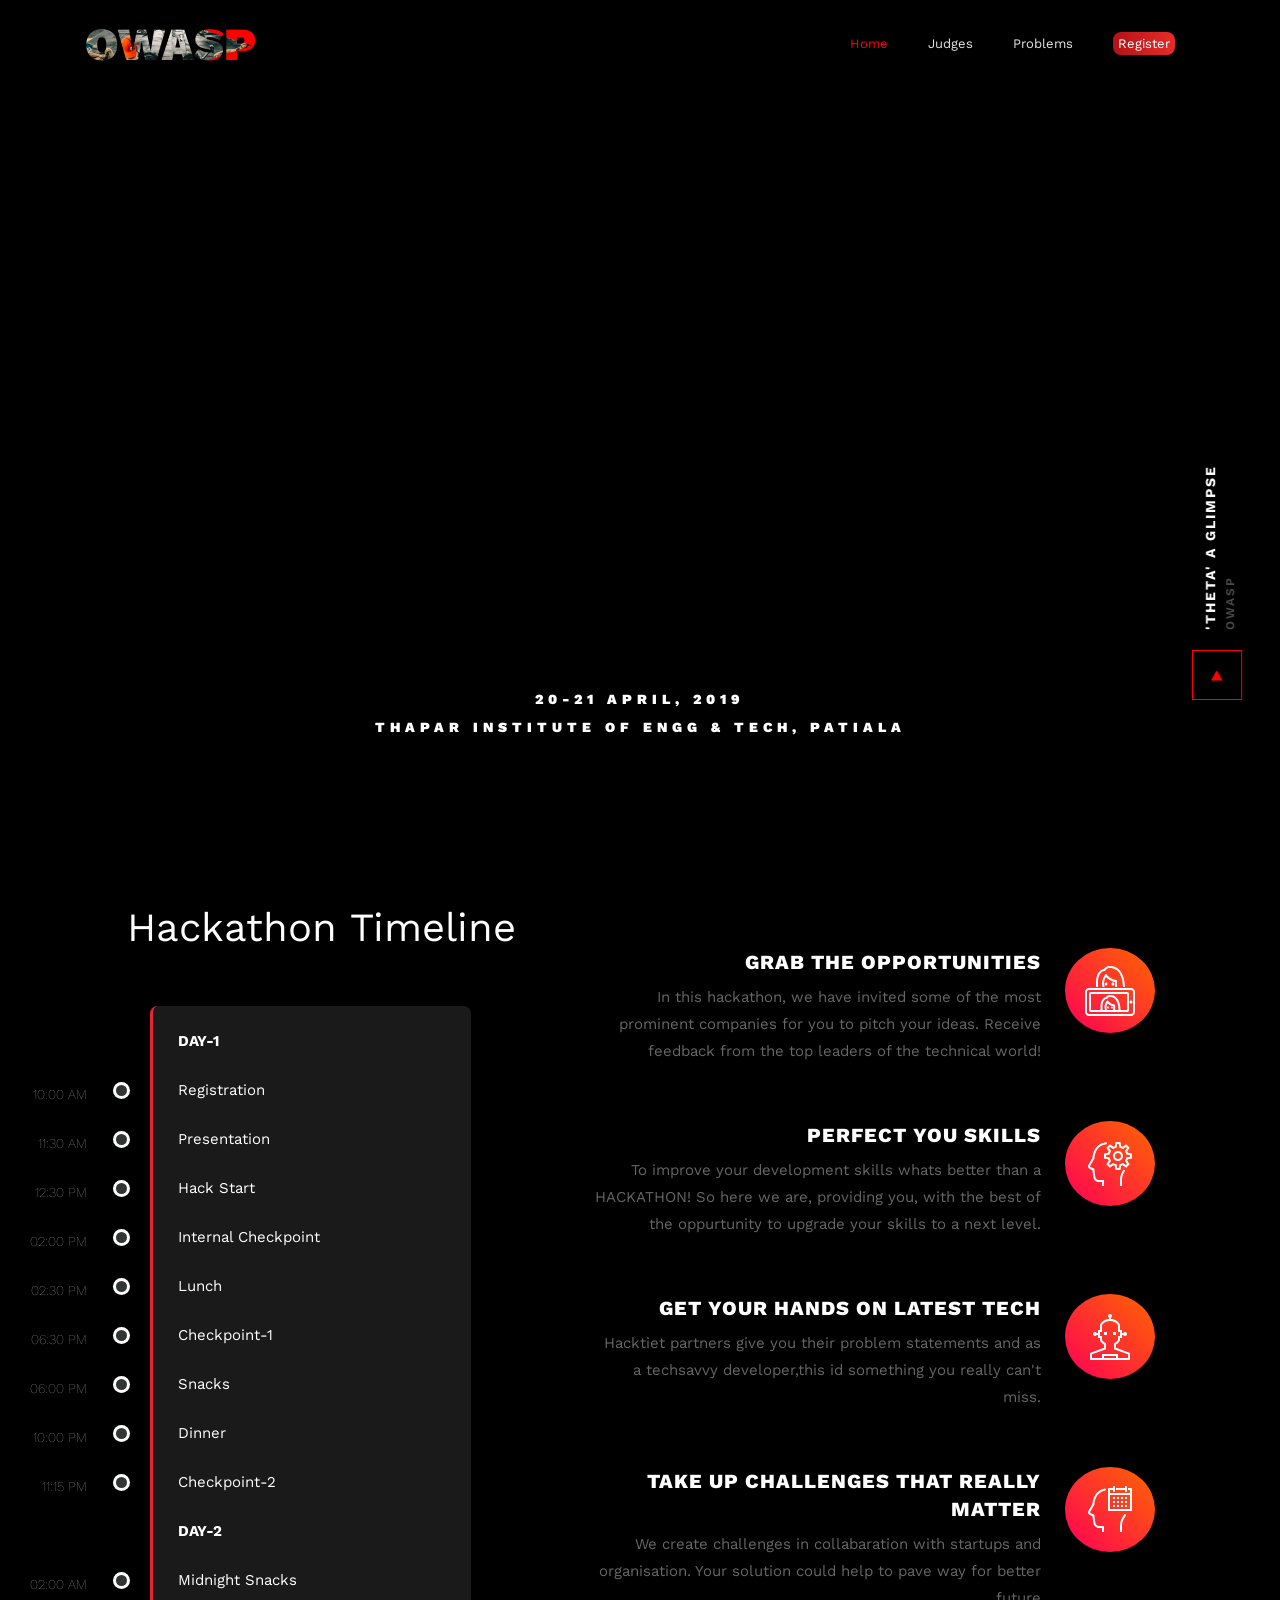
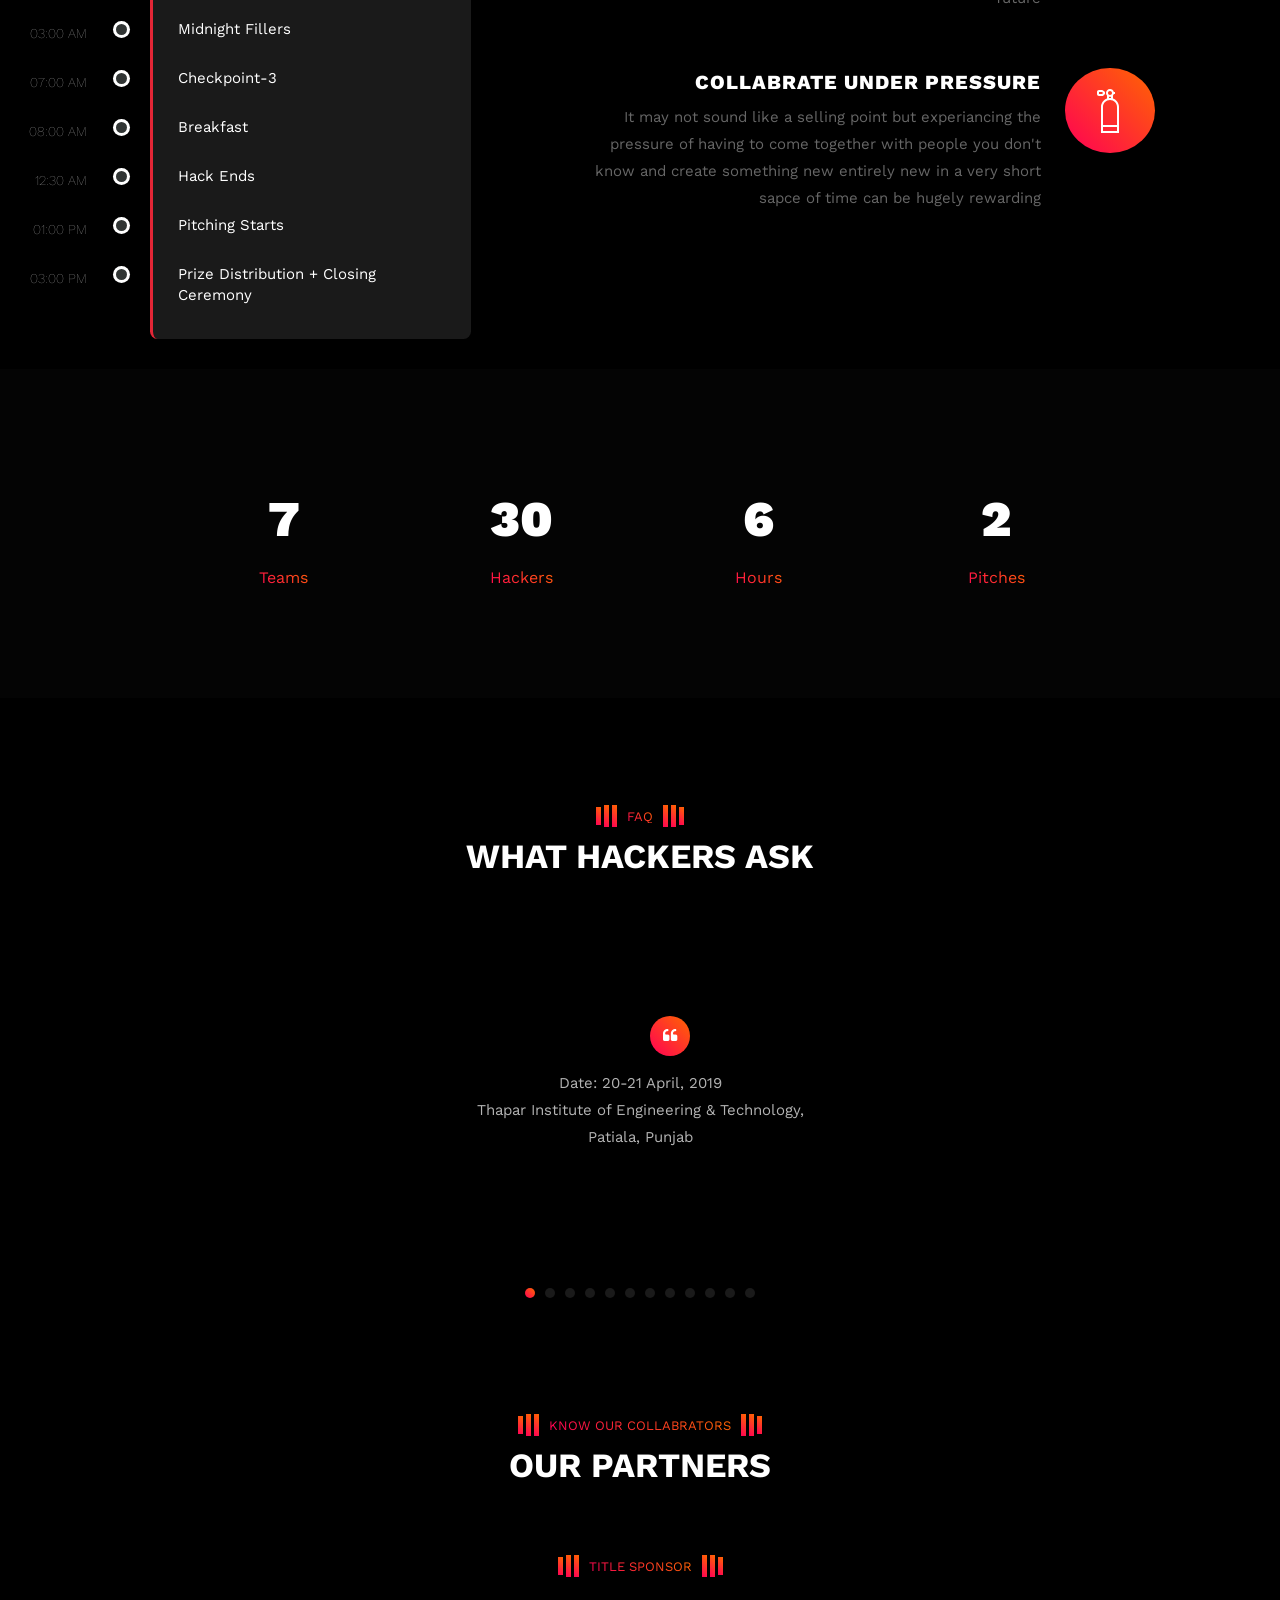
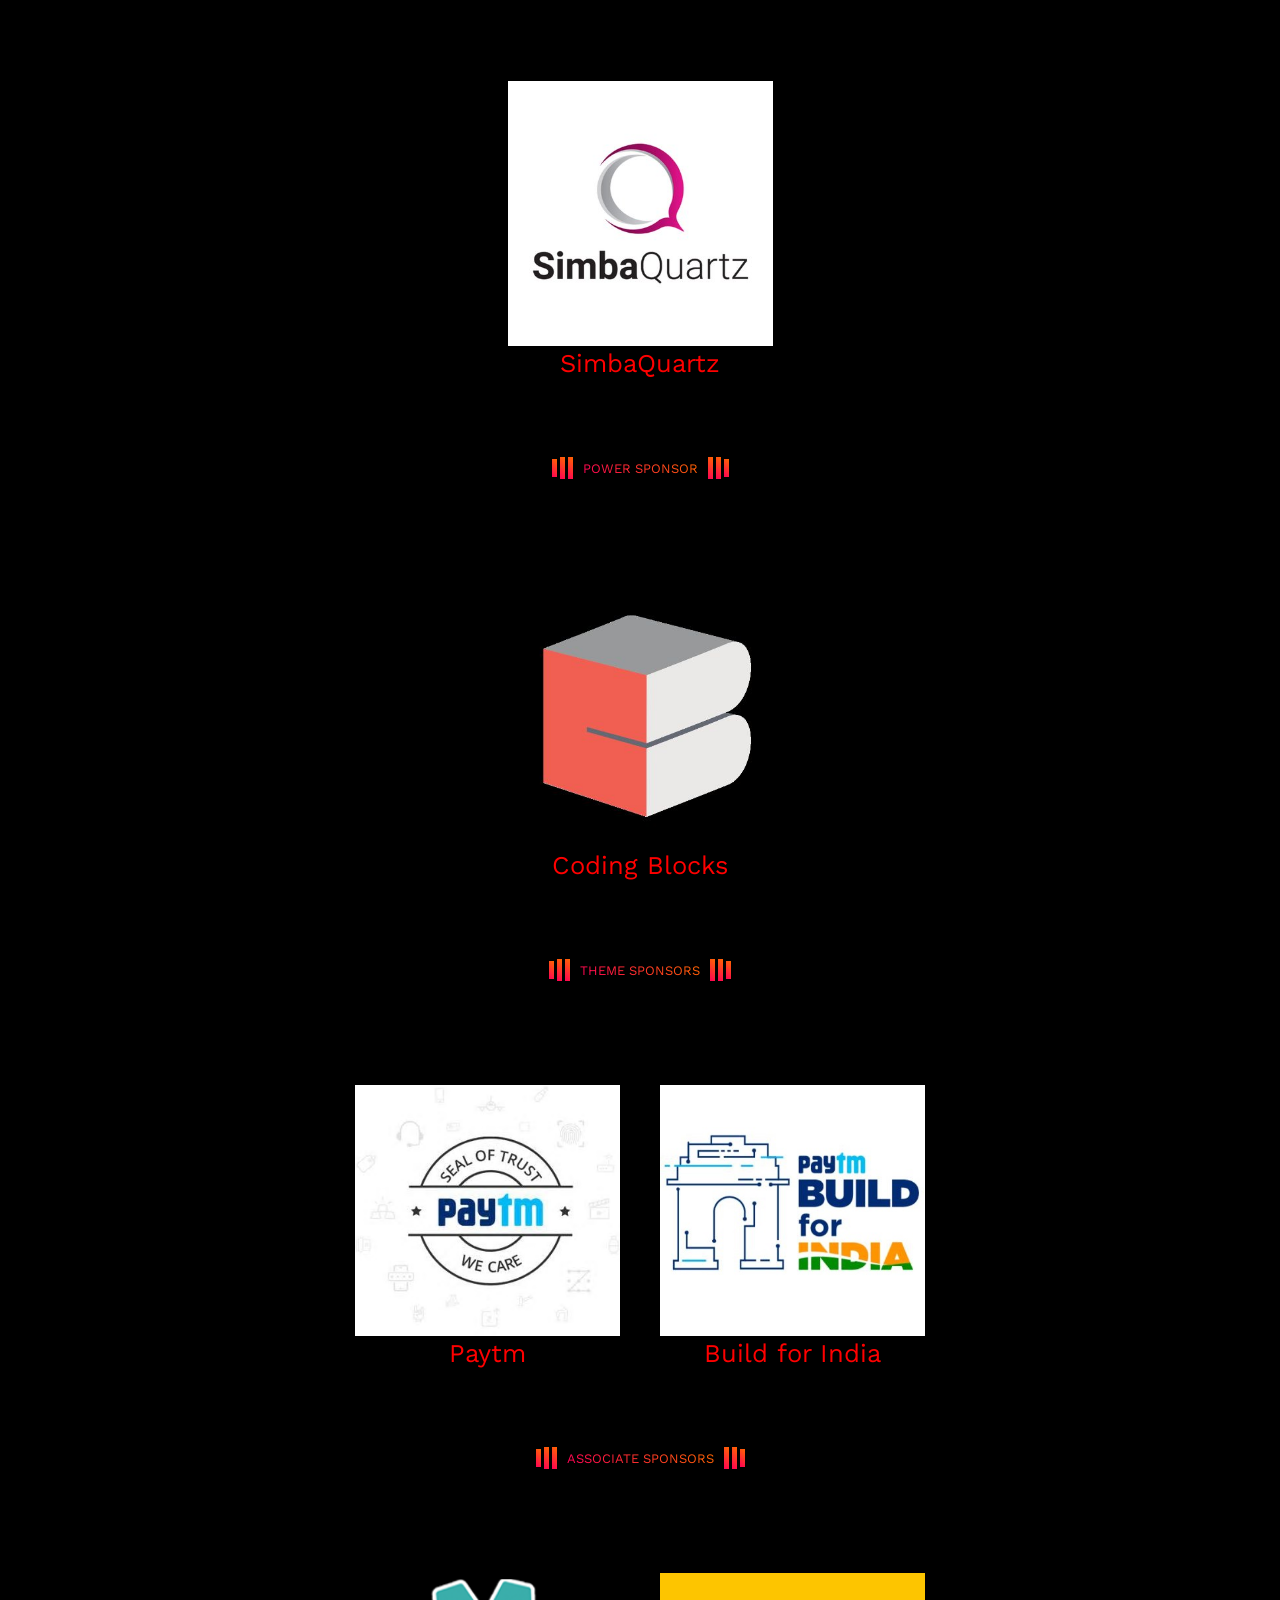
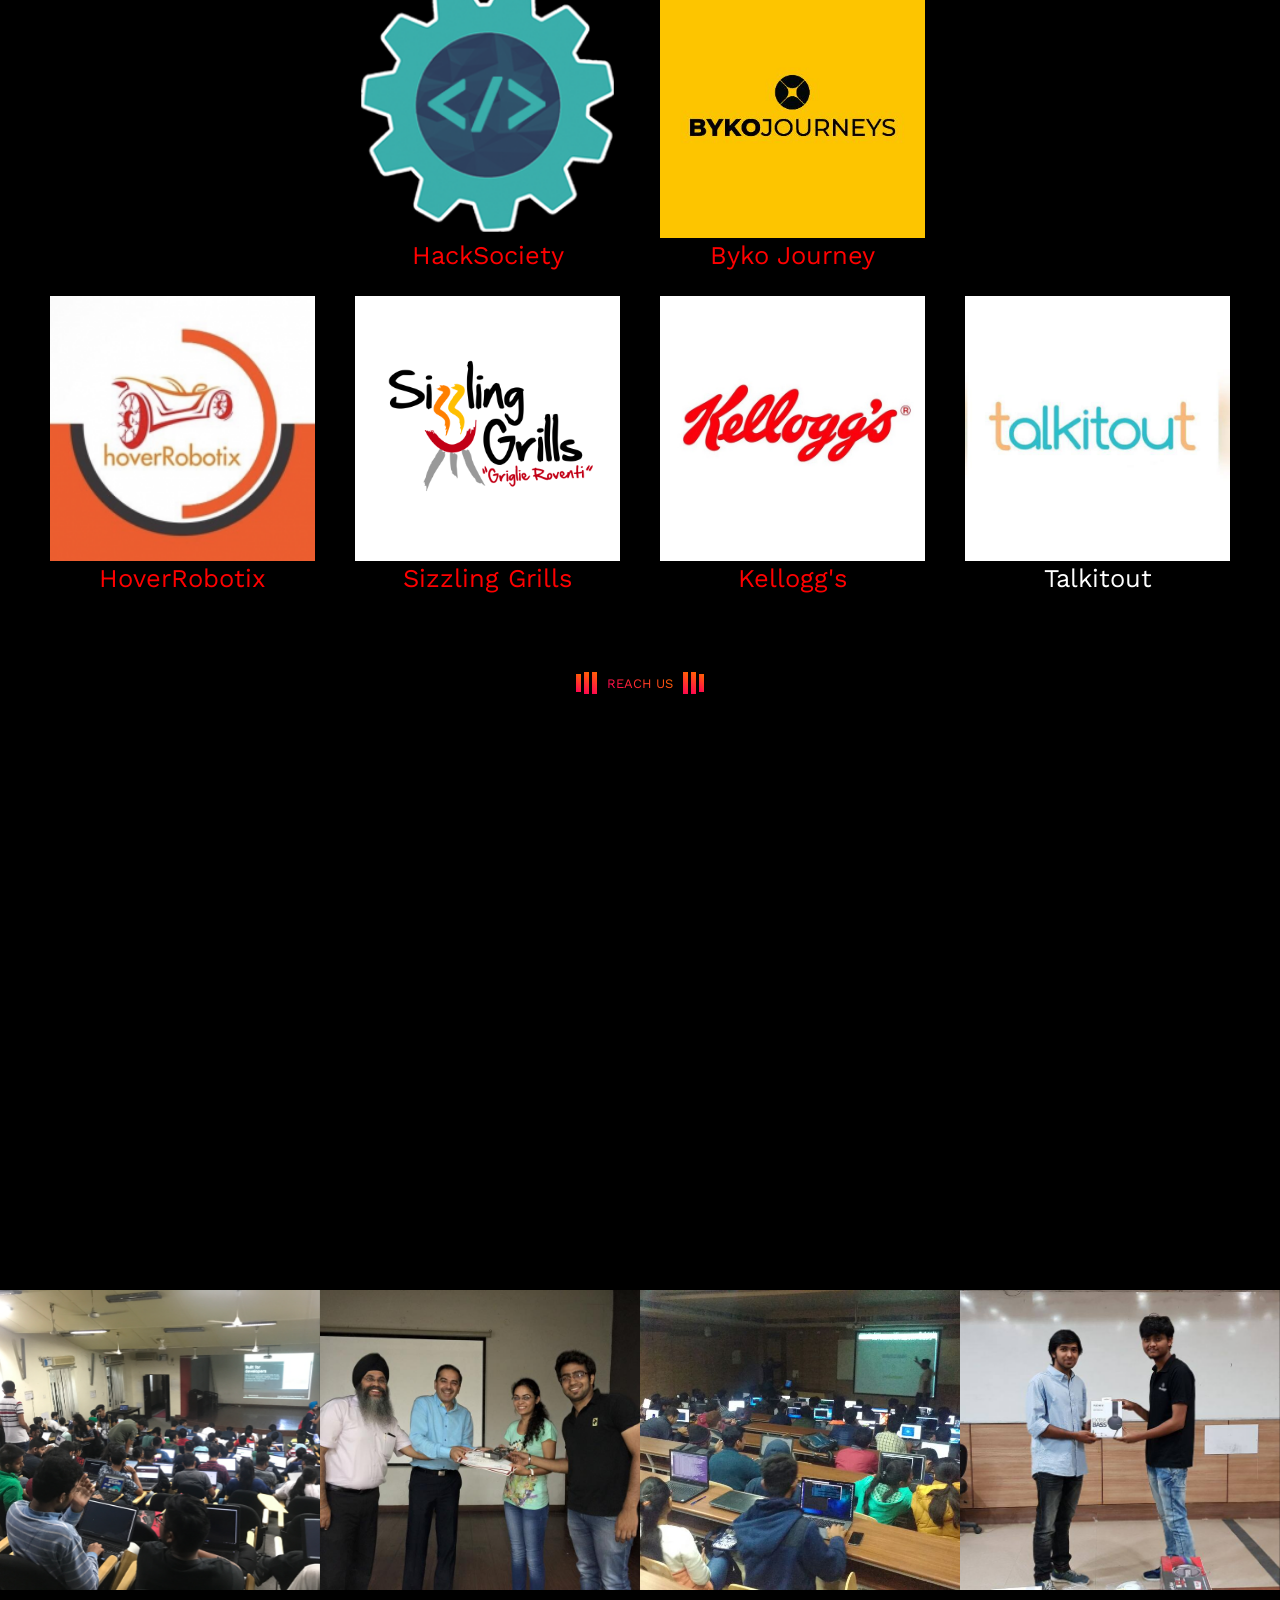
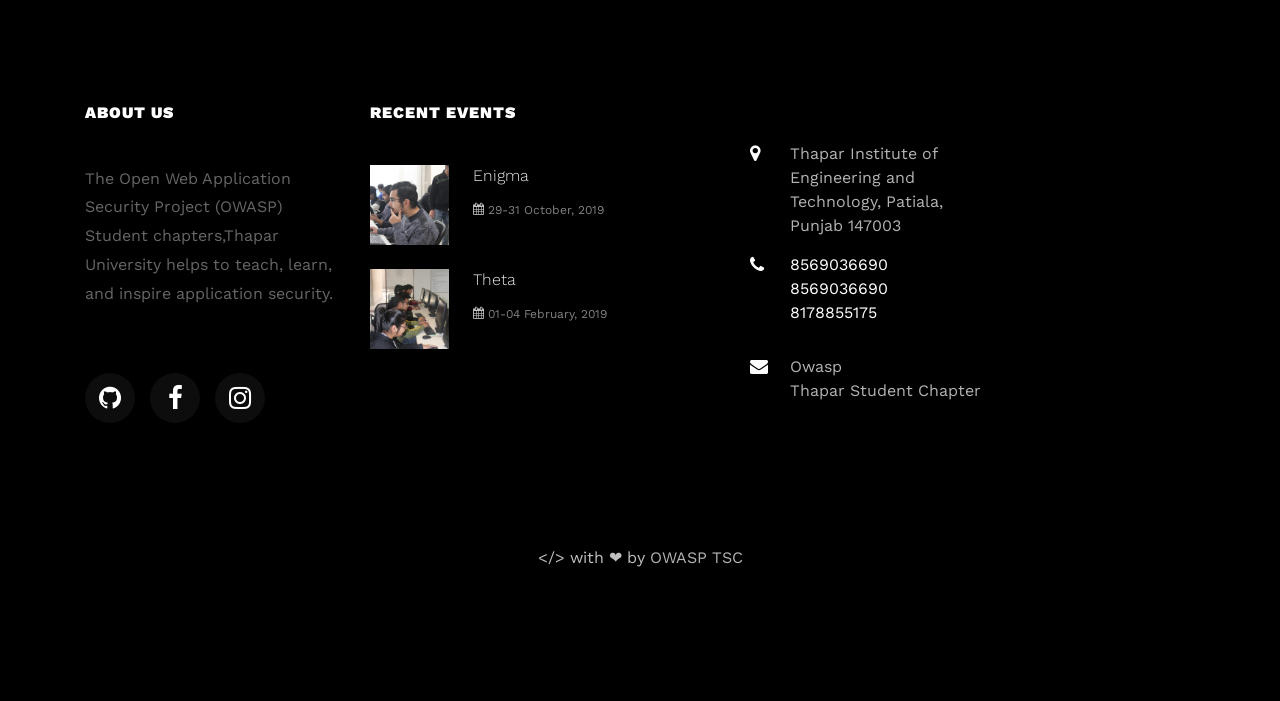
==== index.html @ 08fc6b6f "problems shifted" ====
<!DOCTYPE html>
<html lang="en">
<head>
	<title>HACK-O-WASP</title>
	<meta charset="utf-8">
	<meta name="viewport" content="width=device-width, initial-scale=1, shrink-to-fit=yes">
	<link href="https://fonts.googleapis.com/css?family=Work+Sans:100,200,300,400,500,600,700,800,900" rel="stylesheet">
	<!-- team-new -->
<link href="https://fonts.googleapis.com/css?family=Karla|Yeseva+One" rel="stylesheet">
<link rel="stylesheet" href="https://cdnjs.cloudflare.com/ajax/libs/meyer-reset/2.0/reset.min.css">
<link rel='stylesheet' href='https://cdnjs.cloudflare.com/ajax/libs/ionicons/2.0.1/css/ionicons.min.css'>
  <link rel="stylesheet" href="team_css/team-style.css">
<!--team-new -->
	<link rel="stylesheet" href="css/open-iconic-bootstrap.min.css">
	<link rel="stylesheet" href="css/animate.css">
	<link rel="stylesheet" href="css/pop.css">
	<link rel="stylesheet" href="css/vtimeline.css">
	<link rel="stylesheet" href="css/owl.carousel.min.css">
	<link rel="stylesheet" href="css/owl.theme.default.min.css">
	<link rel="stylesheet" href="css/magnific-popup.css">
	<link rel="stylesheet" href="css/aos.css">
	<link rel="stylesheet" href="css/ionicons.min.css">
	<link rel="stylesheet" href="css/bootstrap-datepicker.css">
	<link rel="stylesheet" href="css/jquery.timepicker.css">
	<link rel="stylesheet" href="css/flaticon.css">
	<link rel="stylesheet" href="css/icomoon.css">
	<link rel="stylesheet" href="css/style.css">
</head>
<body style="overflow-x: hidden;">
	<nav class="navbar navbar-expand-lg navbar-dark ftco_navbar bg-dark ftco-navbar-light" id="ftco-navbar">
		<div class="container">
			<a class="navbar-brand" href="index.html">OWASP</a>
			<button class="navbar-toggler" type="button" data-toggle="collapse" data-target="#ftco-nav"
				aria-controls="ftco-nav" aria-expanded="false" aria-label="Toggle navigation">
				<span class="oi oi-menu"></span> Menu</button>
			<div class="collapse navbar-collapse" id="ftco-nav">
				<ul class="navbar-nav ml-auto">
					<li class="nav-item active"><a href="index.html" class="nav-link">Home</a></li>
					<li class="nav-item"><a href="judge.html" class="nav-link">Judges</a></li>
					<li class="nav-item"><a href="problem.html" class="nav-link">Problems</a></li>
					<li class="nav-item"><a href="https://hacksociety.tech/attend/hackathon/84" class="nav-link">
							<div class="buttonregister"
								style="background: #e52d27;  /* fallback for old browsers */
						background: -webkit-linear-gradient(to right, #b31217, #e52d27);  /* Chrome 10-25, Safari 5.1-6 */
						background: linear-gradient(to right, #b31217, #e52d27); padding-left:5px;padding-right:5px;border-radius:8px; color:white;		font-size: 13px;">
								Register</div></a></li>
				</ul></div></div></nav>
	<!-- END nav -->
	<section class="hero-wrap js-fullheight">
		<div class="overlay" style="background-image: url();" data-stellar-background-ratio="0.5"></div>
		<div class="container">
			<div class="row no-gutters slider-text js-fullheight align-items-center justify-content-end">
				<h3 class="v">
					<a href="videos/aftermovie.mp4" class="popup-vimeo">
						<div class="icon d-flex justify-content-center align-items-center">
							<span class="icon-play"></span>
						</div>
						<span>OWASP</span> <br>'THETA' A GLIMPSE
					</a></h3>
				<div class="col-md-12 text-center ftco-animate">
					<h1 class="mt-5"
						style="background-image: url(https://cdn-images-1.medium.com/max/1600/1*TEPYwDGrMLyanxvlDbQQkw.png)"
						data-stellar-background-ratio="0.5">Hack<br>OWASp</h1>
					<h2>20-21 APRIL, 2019</h2>
					<h2>Thapar Institute of Engg & tech, Patiala</h2>
				</div></div></div>
	</section>
	<section class="ftco-section ftco-no-pb ftco-no-pt">
		<div class="container-wrap">
			<div class="row">
				<div class="alignt col-lg-5 align-self-stretch">
					<h1>Hackathon Timeline</h1>
					<div id="content">
						<ul class="timeline">
							<li class="" data-date="">
								<div class="member-infos">
									<h1><b>DAY-1</b></h1>
								</div>
							</li>
							<li class="event" data-date="10:00 AM">
								<div class="member-infos">
									<h1 class='member-title'>Registration</h1>
								</div>
							</li>
							<li id='fader' class="event" data-date="11:30 AM">
								<div class="member-infos">
									<h1 class='member-title'>Presentation</h1>
								</div>
							</li>
							<li class="event" data-date="12:30 PM">
								<div class="member-infos">
									<h1 class='member-title'>Hack Start</h1>
								</div>
							</li>
							<li class="event" data-date="02:00 PM">
								<div class="member-infos">
									<h1 class='member-title'>Internal Checkpoint</h1>
								</div>
							</li>
							<li class="event" data-date="02:30 PM">
								<div class="member-infos">
									<h1 class='member-title'>Lunch</h1>
								</div>
							</li>
							</li>
							<li class="event" data-date="06:30 PM">
								<div class="member-infos">
									<h1 class='member-title'>Checkpoint-1</h1>
								</div>
							</li>
							<li class="event" data-date="06:00 PM">
								<div class="member-infos">
									<h1 class='member-title'>Snacks</h1>
								</div>
							</li>
							
							<li class="event" data-date="10:00 PM">
								<div class="member-infos">
									<h1 class='member-title'>Dinner</h1>
								</div>
							</li>
							<li class="event" data-date="11:15 PM">
								<div class="member-infos">
									<h1 class='member-title'>Checkpoint-2</h1>
								</div>
							</li>

							<li class="" data-date="">
								<div class="member-infos">
									<h1><b>DAY-2</b></h1>
								</div>
							</li>

							<li class="event" data-date="02:00 AM">
								<div class="member-infos">
									<h1 class='member-title'>Midnight Snacks</h1>
								</div>
							</li>
							<li class="event" data-date="03:00 AM">
								<div class="member-infos">
									<h1 class='member-title'>Midnight Fillers</h1>
								</div>
							</li>
							<li class="event" data-date="07:00 AM">
								<div class="member-infos">
									<h1 class='member-title'>Checkpoint-3</h1>
								</div>
							</li>
							<li class="event" data-date="08:00 AM">
								<div class="member-infos">
									<h1 class='member-title'>Breakfast</h1>
								</div>
							</li>
							<li class="event" data-date="12:30 AM">
								<div class="member-infos">
									<h1 class='member-title'>Hack Ends</h1>
								</div>
							</li>
							<li class="event" data-date="01:00 PM">
								<div class="member-infos">
									<h1 class='member-title'>Pitching Starts</h1>
								</div>
							</li>
							<li class="event" data-date="03:00 PM">
								<div class="member-infos">
									<h1 class='member-title'>Prize Distribution + Closing Ceremony</h1>
								</div>
							</li>
						</ul>
					</div>
				</div>
				<!-- timeline end -->
				<div class="col-md-6 py-5">
					<div class="program d-flex ftco-animate">
						<div class="icon d-flex mr-lg-3 justify-content-center align-items-center order-lg-last">
							<svg xmlns="http://www.w3.org/2000/svg" x="0px" y="0px" width="50" height="50"
								viewBox="0 0 224 224" style=" fill:#000000;">
								<g fill="none" fill-rule="nonzero" stroke="none" stroke-width="1" stroke-linecap="butt"
									stroke-linejoin="miter" stroke-miterlimit="10" stroke-dasharray=""
									stroke-dashoffset="0" font-family="none" font-weight="none" font-size="none"
									text-anchor="none" style="mix-blend-mode: normal">
									<path d="M0,224v-224h224v224z" fill="none"></path>
									<g fill="#ffffff">
										<g id="surface1">
											<path
												d="M110.18,0c-14.7875,0 -22.785,8.96 -25.48,13.44c-20.615,2.24 -35.42,26.8275 -35.42,59.08c0,9.415 -0.035,16.1875 0.42,21.56h8.96c0,-4.935 -0.42,-12.145 -0.42,-21.56c0,-28.2275 12.5475,-50.12 29.12,-50.12c1.785,0 3.1675,-0.875 4.06,-2.66c0,0 4.865,-10.78 18.76,-10.78c46.1475,0 58.275,44.345 60.06,85.12h8.96c-2.24,-60.935 -26.46,-94.08 -69.02,-94.08zM94.5,35.84c-1.785,0 -3.1675,0.4725 -4.06,1.82c-13.44,19.2675 -17.4125,36.715 -12.04,56.42h9.38c-4.935,-15.68 -3.115,-29.995 6.3,-45.22c8.96,10.745 27.335,20.615 40.32,22.4c0,9.415 -0.035,16.9925 0.42,22.82h8.96c0,-6.265 -0.42,-15.68 -0.42,-26.88c0,-2.695 -1.785,-4.48 -4.48,-4.48c-13.44,0 -36.715,-13.9125 -40.74,-24.22c-0.455,-1.3475 -1.855,-2.66 -3.64,-2.66zM94.08,73.92c-3.71,0 -6.72,3.01 -6.72,6.72c0,3.71 3.01,6.72 6.72,6.72c3.71,0 6.72,-3.01 6.72,-6.72c0,-3.71 -3.01,-6.72 -6.72,-6.72zM125.44,73.92c-3.71,0 -6.72,3.01 -6.72,6.72c0,3.71 3.01,6.72 6.72,6.72c3.71,0 6.72,-3.01 6.72,-6.72c0,-3.71 -3.01,-6.72 -6.72,-6.72zM17.92,98.56c-9.905,0 -17.92,8.015 -17.92,17.92v89.6c0,9.905 8.015,17.92 17.92,17.92h188.16c9.905,0 17.92,-8.015 17.92,-17.92v-89.6c0,-9.905 -8.015,-17.92 -17.92,-17.92zM17.92,107.52h188.16c5.3375,0 8.96,3.6225 8.96,8.96v89.6c0,5.3375 -3.6225,8.96 -8.96,8.96h-188.16c-5.3375,0 -8.96,-3.6225 -8.96,-8.96v-89.6c0,-5.3375 3.6225,-8.96 8.96,-8.96zM26.88,116.48c-2.345,0 -4.7425,0.8225 -6.44,2.52c-1.6975,1.6975 -2.52,4.095 -2.52,6.44v71.68c0,2.345 0.8225,4.7425 2.52,6.44c1.6975,1.6975 4.095,2.52 6.44,2.52h161.28c2.345,0 4.7425,-0.8225 6.44,-2.52c1.6975,-1.6975 2.52,-4.095 2.52,-6.44v-71.68c0,-2.345 -0.8225,-4.7425 -2.52,-6.44c-1.6975,-1.6975 -4.095,-2.52 -6.44,-2.52zM26.88,125.44h161.28v71.68h-29.12c-0.2975,-16.975 -3.045,-32.865 -9.94,-45.22c-7.315,-13.1075 -19.985,-21.98 -37.52,-21.98c-11.48,0 -16.38,7.2275 -17.92,9.8c-6.9125,1.05 -13.0375,5.1975 -17.08,11.76c-4.585,7.455 -7.14,17.325 -7.14,28.56c0,8.96 0.1575,13.965 0.28,17.08h-42.84zM111.58,138.88c14.7175,0 23.555,6.3875 29.68,17.36c5.7575,10.3075 8.5225,24.85 8.82,40.88h-14.42c-0.1575,-3.15 -0.42,-9.87 -0.42,-20.58c0,-2.4675 -2.0125,-4.48 -4.48,-4.48c-3.5,0 -9.8875,-2.065 -15.26,-5.18c-5.3725,-3.115 -9.66,-7.5075 -10.5,-9.8c-0.7175,-2.0825 -2.87,-3.3425 -5.04,-2.94c-1.1375,0.2275 -2.135,0.875 -2.8,1.82c-10.535,14.7525 -11.445,28.5425 -7.56,41.16h-10.92c-0.1225,-2.6775 -0.28,-7.56 -0.28,-17.08c0,-9.835 2.3975,-18.1475 5.88,-23.8c3.4825,-5.6525 7.63,-8.4 12.04,-8.4c1.75,-0.0175 3.3425,-1.05 4.06,-2.66c0,0 2.3975,-6.3 11.2,-6.3zM206.08,154.56c-3.71,0 -6.72,3.01 -6.72,6.72c0,3.71 3.01,6.72 6.72,6.72c3.71,0 6.72,-3.01 6.72,-6.72c0,-3.71 -3.01,-6.72 -6.72,-6.72zM101.22,166.74c2.765,2.975 5.985,5.635 9.8,7.84c4.97,2.8875 10.2725,4.7425 15.4,5.6c0.0875,8.925 0.35,14.49 0.42,16.94h-27.86c-3.7975,-9.905 -4.0425,-19.0925 2.24,-30.38zM103.04,181.44c-2.4675,0 -4.48,2.0125 -4.48,4.48c0,2.4675 2.0125,4.48 4.48,4.48c2.4675,0 4.48,-2.0125 4.48,-4.48c0,-2.4675 -2.0125,-4.48 -4.48,-4.48zM120.96,181.44c-2.4675,0 -4.48,2.0125 -4.48,4.48c0,2.4675 2.0125,4.48 4.48,4.48c2.4675,0 4.48,-2.0125 4.48,-4.48c0,-2.4675 -2.0125,-4.48 -4.48,-4.48z">
											</path>
										</g>
									</g>
								</g>
							</svg>
						</div>
						<div class="text ml-5 mr-lg-4 text-lg-right">
							<h3>Grab the Opportunities</h3>
							<p>In this hackathon, we have invited some of the most prominent companies for you to pitch
								your ideas.
								Receive feedback from the top leaders of the technical world!</p>
						</div>
					</div>
					<div class="program d-flex ftco-animate">
						<div class="icon d-flex mr-lg-3 justify-content-center align-items-center order-lg-last">
							<svg xmlns="http://www.w3.org/2000/svg" x="0px" y="0px" width="50" height="50"
								viewBox="0 0 224 224" style=" fill:#000000;">
								<g fill="none" fill-rule="nonzero" stroke="none" stroke-width="1" stroke-linecap="butt"
									stroke-linejoin="miter" stroke-miterlimit="10" stroke-dasharray=""
									stroke-dashoffset="0" font-family="none" font-weight="none" font-size="none"
									text-anchor="none" style="mix-blend-mode: normal">
									<path d="M0,224v-224h224v224z" fill="none"></path>
									<g fill="#ffffff">
										<path
											d="M136.63125,13.4225l-3.01875,18.54125c-2.4041,0.76886 -4.71102,1.71181 -6.93,2.84375l-15.295,-10.92875l-15.63625,15.63625l10.75375,15.365c-1.15788,2.24375 -2.1327,4.57852 -2.9225,7.0175l-18.4625,3.07125v22.11125l18.43625,3.26375c0.78517,2.43366 1.75688,4.76619 2.91375,7.00875l-10.89375,15.2425l15.6275,15.645l15.4,-10.78c2.22876,1.14271 4.54948,2.10136 6.965,2.87875l3.08,18.54125h22.11125l3.29875,-18.59375c2.40685,-0.78733 4.71948,-1.75498 6.93875,-2.905l15.47,10.85875l15.65375,-15.65375l-11.06,-15.365c1.12242,-2.19573 2.06805,-4.48177 2.835,-6.86l18.66375,-3.2725v-3.7625v-18.36625l-18.68125,-3.05375c-0.77272,-2.38112 -1.7165,-4.67007 -2.84375,-6.86875l10.87625,-15.505l-15.645,-15.645l-15.32125,11.0075c-2.21332,-1.14049 -4.51822,-2.09964 -6.92125,-2.87875l-3.255,-18.59375zM94.15,14.7c-0.25503,-0.00129 -0.50971,0.0192 -0.76125,0.06125c-21.39913,3.3214 -36.05005,12.97197 -45.35125,26.04875c-9.07785,12.76277 -13.06967,28.49594 -14.91875,44.66l-18.1475,31.2725l-0.0175,0.035c-3.08814,5.55725 -1.118,12.80935 4.48875,15.925l0.0875,0.04375l13.69375,6.85125l4.41,32.29625l0.00875,0.0525c1.92145,12.01045 12.45065,21.16551 24.64875,20.67625l13.86875,0.0175v8.96v4.48v4.48h3.7275c0.4838,0.07996 0.97745,0.07996 1.46125,0h3.77125v-4.48v-4.48v-17.92l-23.09125,-0.0175h-0.09625c-7.46014,0.29922 -14.22025,-5.48596 -15.44375,-13.13375l0.00875,0.105l-5.03125,-36.93375l-17.66625,-8.82875c-1.47165,-0.81779 -1.8603,-2.2151 -1.015,-3.73625l18.90875,-32.59375l0.105,-0.945c1.69312,-15.74425 5.56572,-30.37049 13.545,-41.58875c7.97928,-11.21826 19.95559,-19.36897 39.4275,-22.39125c2.32651,-0.33088 4.00209,-2.403 3.83875,-4.74724c-0.16334,-2.34424 -2.11008,-4.16397 -4.46,-4.16901zM144.2525,22.3825h6.99125l2.87,16.40625l2.82625,0.70875c3.69051,0.92063 7.15948,2.37933 10.325,4.29625l2.52875,1.53125l13.51875,-9.72125l4.94375,4.94375l-9.6075,13.7025l1.49625,2.49375c1.89827,3.15977 3.34306,6.59976 4.26125,10.2725l0.7175,2.86125l16.47625,2.695v6.9825l-16.49375,2.905l-0.7,2.82625c-0.90879,3.66721 -2.35509,7.11416 -4.2525,10.2725l-1.51375,2.52875l9.75625,13.55375l-4.94375,4.94375l-13.685,-9.6075l-2.5025,1.5225c-3.14185,1.91225 -6.62648,3.37946 -10.3075,4.31375l-2.8,0.70875l-2.905,16.3975h-7.00875l-2.72125,-16.35375l-2.86125,-0.70875c-3.69658,-0.91313 -7.17699,-2.36494 -10.36,-4.27875l-2.49375,-1.505l-13.58,9.51125l-4.9525,-4.9525l9.61625,-13.44875l-1.53125,-2.52c-1.93608,-3.19874 -3.39308,-6.67557 -4.31375,-10.38625l-0.7,-2.82625l-16.26625,-2.87875v-7.0175l16.26625,-2.7125l0.7175,-2.84375c0.93049,-3.72597 2.38676,-7.2148 4.31375,-10.40375l1.51375,-2.49375l-9.485,-13.5625l4.9525,-4.9525l13.475,9.625l2.52,-1.51375c3.16707,-1.90104 6.65353,-3.3471 10.35125,-4.2525l2.87875,-0.7zM147.84,53.75125c-12.31811,0 -22.4,10.08189 -22.4,22.4c0,12.31811 10.08189,22.4 22.4,22.4c12.31811,0 22.4,-10.08189 22.4,-22.4c0,-12.31811 -10.08189,-22.4 -22.4,-22.4zM147.84,62.71125c7.47577,0 13.44,5.96423 13.44,13.44c0,7.47577 -5.96423,13.44 -13.44,13.44c-7.47577,0 -13.44,-5.96423 -13.44,-13.44c0,-7.47577 5.96423,-13.44 13.44,-13.44zM174.7375,137.22625c-1.47741,0.00875 -2.85554,0.74528 -3.68375,1.96875c-8.69696,12.4249 -14.18375,27.06892 -14.18375,42.665v19.74h-0.07v8.96h3.7975c0.4838,0.07996 0.97745,0.07996 1.46125,0h3.70125v-3.64c0.04968,-0.27718 0.07312,-0.55842 0.07,-0.84v-24.22c0,-13.49704 4.73993,-26.36197 12.55625,-37.52875c0.98763,-1.36643 1.12456,-3.17161 0.35436,-4.67138c-0.7702,-1.49977 -2.31714,-2.44021 -4.00311,-2.43362z">
										</path>
									</g>
								</g>
							</svg>
						</div>
						<div class="text ml-5 mr-lg-4 text-lg-right">
							<h3>Perfect you Skills</h3>
							<p>To improve your development skills whats better than a HACKATHON!
								So here we are, providing you, with the best of the oppurtunity to upgrade your skills
								to a next level.
							</p>
						</div>
					</div>
					<div class="program d-flex ftco-animate">
						<div class="icon d-flex mr-lg-3 justify-content-center align-items-center order-lg-last">
							<svg xmlns="http://www.w3.org/2000/svg" x="0px" y="0px" width="50" height="50"
								viewBox="0 0 224 224" style=" fill:#000000;">
								<g fill="none" fill-rule="nonzero" stroke="none" stroke-width="1" stroke-linecap="butt"
									stroke-linejoin="miter" stroke-miterlimit="10" stroke-dasharray=""
									stroke-dashoffset="0" font-family="none" font-weight="none" font-size="none"
									text-anchor="none" style="mix-blend-mode: normal">
									<path d="M0,224v-224h224v224z" fill="none"></path>
									<g fill="#ffffff">
										<g id="surface1">
											<path
												d="M112,8.96c-4.9525,0 -8.96,4.0075 -8.96,8.96c0,3.2025 1.715,6.1425 4.48,7.735v5.915c-14.28,0.98 -24.22,6.4925 -30.45,12.145c-6.86,6.2475 -9.5375,12.8625 -9.5375,12.8625l-0.3325,0.805v23.2575h-8.96v13.44h-5.6875c-1.61,-2.765 -4.55,-4.48 -7.7525,-4.48c-4.9525,0 -8.96,4.0075 -8.96,8.96c0,4.9525 4.0075,8.96 8.96,8.96c3.2025,0 6.16,-1.715 7.7525,-4.48h5.6875v13.44h8.96v9.835l0.3325,0.805c0,0 4.865,10.9025 17.5875,18.2875v14.98l-62.72,22.89v31.7625h179.2v-31.7625l-62.72,-22.89v-14.98c12.7225,-7.385 17.5875,-18.2875 17.5875,-18.2875l0.3325,-0.805v-9.835h8.96v-13.44h5.6875c1.61,2.765 4.55,4.48 7.7525,4.48c4.9525,0 8.96,-4.0075 8.96,-8.96c0,-4.9525 -4.0075,-8.96 -8.96,-8.96c-3.2025,0 -6.16,1.715 -7.7525,4.48h-5.6875v-13.44h-8.96v-23.2575l-0.3325,-0.805c0,0 -2.6775,-6.615 -9.5375,-12.8625c-6.23,-5.6525 -16.17,-11.165 -30.45,-12.145v-5.8975c2.765,-1.5925 4.48,-4.55 4.48,-7.7525c0,-4.9525 -4.0075,-8.96 -8.96,-8.96zM111.4575,40.355c0.3675,0.035 0.735,0.035 1.1025,0c14.2625,0.1225 22.96,5.11 28.35,9.9925c5.215,4.7425 6.7725,8.75 6.93,9.135v30.1175h8.96v8.2075c-0.0875,0.49 -0.0875,0.98 0,1.4525v8.26h-8.96v16.765c-0.35,0.84 -3.9375,9.1175 -15.4,14.735l-2.52,1.2075v26.425l2.94,1.0675l59.78,21.8225v16.5375h-44.8v-17.92h-71.68v17.92h-44.8v-16.5375l62.72,-22.89v-26.425l-2.52,-1.2075c-11.4625,-5.6175 -15.05,-13.895 -15.4,-14.735v-16.765h-8.96v-8.2075c0.0875,-0.49 0.0875,-0.98 0,-1.4525v-8.26h8.96v-30.1175c0.1575,-0.385 1.715,-4.3925 6.93,-9.135c5.39,-4.8825 14.0875,-9.87 28.3675,-9.9925zM85.12,89.6v13.44h13.44v-13.44zM125.44,89.6v13.44h13.44v-13.44zM85.12,197.12h53.76v8.96h-53.76z">
											</path>
										</g>
									</g>
								</g>
							</svg>
						</div>
						<div class="text ml-5 mr-lg-4 text-lg-right">
							<h3>Get your hands on latest tech</h3>
							<p>Hacktiet partners give you their problem statements and as a techsavvy developer,this id
								something you
								really can't miss.</p>
						</div>
					</div>
					<div class="program d-flex ftco-animate">
						<div class="icon d-flex mr-lg-3 justify-content-center align-items-center order-lg-last">
							<svg xmlns="http://www.w3.org/2000/svg" x="0px" y="0px" width="50" height="50"
								viewBox="0 0 224 224" style=" fill:#000000;">
								<g fill="none" fill-rule="nonzero" stroke="none" stroke-width="1" stroke-linecap="butt"
									stroke-linejoin="miter" stroke-miterlimit="10" stroke-dasharray=""
									stroke-dashoffset="0" font-family="none" font-weight="none" font-size="none"
									text-anchor="none" style="mix-blend-mode: normal">
									<path d="M0,224v-224h224v224z" fill="none"></path>
									<g fill="#ffffff">
										<path
											d="M129.85,4.41875c-2.47079,0.03862 -4.44384,2.07039 -4.41,4.54125v4.48h-17.92c-2.47413,0.00025 -4.47975,2.00587 -4.48,4.48v94.08c0.00025,2.47413 2.00587,4.47975 4.48,4.48h98.56c2.47413,-0.00025 4.47975,-2.00587 4.48,-4.48v-94.08c-0.00025,-2.47413 -2.00587,-4.47975 -4.48,-4.48h-13.44v8.96h8.96v13.44h-89.6v-13.44h13.44v4.48c-0.02285,1.61565 0.826,3.11844 2.22151,3.93294c1.39551,0.81449 3.12147,0.81449 4.51698,0c1.39551,-0.81449 2.24436,-2.31729 2.22151,-3.93294v-17.92c0.01658,-1.21095 -0.45775,-2.37703 -1.31492,-3.23255c-0.85717,-0.85552 -2.02417,-1.32761 -3.23508,-1.3087zM183.61,4.41875c-2.47079,0.03862 -4.44384,2.07039 -4.41,4.54125v4.48h-40.32v8.96h40.32v4.48c-0.02285,1.61565 0.826,3.11844 2.22151,3.93294c1.39551,0.81449 3.12147,0.81449 4.51698,0c1.39551,-0.81449 2.24436,-2.31729 2.22151,-3.93294v-17.92c0.01658,-1.21095 -0.45775,-2.37703 -1.31492,-3.23255c-0.85717,-0.85552 -2.02417,-1.32761 -3.23508,-1.3087zM89.43375,15.645c-0.2531,0.01075 -0.50484,0.04295 -0.7525,0.09625c-19.57056,4.08614 -33.03097,13.85567 -41.62375,26.635c-8.37983,12.46262 -12.16105,27.57073 -13.93875,43.1025l-18.13,31.22875c-0.0148,0.0232 -0.02938,0.04653 -0.04375,0.07c-3.08954,5.55977 -1.11241,12.80851 4.48875,15.925c0.05769,0.03044 0.11604,0.05961 0.175,0.0875l13.6325,6.81625l4.38375,30.31875c0.00278,0.02044 0.00569,0.04085 0.00875,0.06125c0.9636,6.02321 4.0913,11.60177 8.47875,15.8025c4.38744,4.20073 10.21509,7.108 16.61625,6.85125h13.43125v8.96v4.48v4.48h3.7275c0.4838,0.07996 0.97745,0.07996 1.46125,0h3.77125v-4.48v-4.48v-13.44c-0.00025,-2.47413 -2.00587,-4.47975 -4.48,-4.48h-18.08625c-0.06124,-0.00126 -0.12251,-0.00126 -0.18375,0c-3.42794,0.13749 -7.05458,-1.47759 -10.0625,-4.3575c-3.00791,-2.87991 -5.21862,-6.93909 -5.8275,-10.745l-4.7075,-32.5675c-0.20964,-1.45375 -1.11851,-2.71243 -2.4325,-3.36875l-15.54875,-7.77c-1.46828,-0.81695 -1.85015,-2.21762 -1.00625,-3.73625l18.43625,-31.77125c0.31398,-0.5423 0.51072,-1.14443 0.5775,-1.7675c1.62695,-15.12892 5.29879,-29.21337 12.69625,-40.215c7.39747,-11.00163 18.38791,-19.18156 36.02375,-22.86375c2.30857,-0.44937 3.87673,-2.60725 3.59125,-4.94176c-0.28548,-2.3345 -2.32742,-4.05091 -4.67625,-3.93074zM112,44.8h89.6v62.72h-89.6zM125.44,53.76v8.96h8.96v-8.96zM143.36,53.76v8.96h8.96v-8.96zM161.28,53.76v8.96h8.96v-8.96zM179.2,53.76v8.96h8.96v-8.96zM125.44,71.68v8.96h8.96v-8.96zM143.36,71.68v8.96h8.96v-8.96zM161.28,71.68v8.96h8.96v-8.96zM179.2,71.68v8.96h8.96v-8.96zM125.44,89.6v8.96h8.96v-8.96zM143.36,89.6v8.96h8.96v-8.96zM161.28,89.6v8.96h8.96v-8.96zM179.2,89.6v8.96h8.96v-8.96zM178.77125,129.8675c-1.63556,0.08393 -3.09501,1.05355 -3.80625,2.52875c-1.25138,2.49847 -2.55558,4.79957 -3.955,6.74625c-0.01179,0.01742 -0.02346,0.03492 -0.035,0.0525c-8.69701,12.4249 -14.175,27.06892 -14.175,42.665v19.74v4.48v4.48h3.7275c0.4838,0.07996 0.97745,0.07996 1.46125,0h3.77125v-4.48v-4.48v-19.74c0,-13.47997 4.73134,-26.32805 12.53,-37.485l0.02625,-0.04375c1.79501,-2.50366 3.29742,-5.1995 4.66375,-7.9275c0.73885,-1.42552 0.65842,-3.13743 -0.21083,-4.48739c-0.86926,-1.34997 -2.39443,-2.13159 -3.99792,-2.04886z">
										</path>
									</g>
								</g>
							</svg>
						</div>
						<div class="text ml-5 mr-lg-4 text-lg-right">
							<h3>Take up challenges that really matter</h3>
							<p>We create challenges in collabaration with startups and organisation. Your solution could
								help to pave
								way for better future</p>
						</div>
					</div>
					<div class="program d-flex ftco-animate">
						<div class="icon d-flex mr-lg-3 justify-content-center align-items-center order-lg-last">
							<svg xmlns="http://www.w3.org/2000/svg" x="0px" y="0px" width="50" height="50"
								viewBox="0 0 224 224" style=" fill:#000000;">
								<g fill="none" fill-rule="nonzero" stroke="none" stroke-width="1" stroke-linecap="butt"
									stroke-linejoin="miter" stroke-miterlimit="10" stroke-dasharray=""
									stroke-dashoffset="0" font-family="none" font-weight="none" font-size="none"
									text-anchor="none" style="mix-blend-mode: normal">
									<path d="M0,224v-224h224v224z" fill="none"></path>
									<g fill="#ffffff">
										<g id="surface1">
											<path
												d="M112,13.44c-9.8525,0 -17.92,8.0675 -17.92,17.92c0,4.4625 1.75,8.47 4.48,11.62v13.16c-15.61,5.565 -26.88,20.4575 -26.88,37.94v116.48h80.64v-116.48c0,-17.4825 -11.27,-32.375 -26.88,-37.94v-13.16c1.785,-2.065 3.08,-4.4275 3.78,-7.14h5.18v-8.96h-5.18c-1.995,-7.7 -8.925,-13.44 -17.22,-13.44zM62.72,17.92c-4.9,0 -8.96,4.06 -8.96,8.96v8.96c0,4.9 4.06,8.96 8.96,8.96h12.04c3.57,0 6.86,-1.4 9.38,-3.92l4.2,-4.06l1.26,-1.4v-8.12l-1.26,-1.4l-4.2,-4.06c-2.52,-2.52 -5.81,-3.92 -9.38,-3.92zM112,22.4c5.005,0 8.96,3.955 8.96,8.96c0,5.005 -3.955,8.96 -8.96,8.96c-5.005,0 -8.96,-3.955 -8.96,-8.96c0,-5.005 3.955,-8.96 8.96,-8.96zM62.72,26.88h12.04c1.19,0 2.24,0.42 3.08,1.26l2.8,2.94v0.56l-2.8,2.94l-0.14,0.14c-0.8225,0.7525 -1.82,1.12 -2.94,1.12h-12.04zM107.52,48.58c1.435,0.3675 2.94,0.7 4.48,0.7c1.54,0 3.045,-0.3325 4.48,-0.7v5.46c-1.4875,-0.175 -2.94,-0.28 -4.48,-0.28c-1.54,0 -2.9925,0.105 -4.48,0.28zM112,62.72c17.3775,0 31.36,13.9825 31.36,31.36v80.64h-62.72v-80.64c0,-17.3775 13.9825,-31.36 31.36,-31.36zM80.64,183.68h62.72v17.92h-62.72z">
											</path>
										</g>
									</g>
								</g>
							</svg>
						</div>
						<div class="text ml-5 mr-lg-4 text-lg-right">
							<h3>Collabrate under pressure</h3>
							<p>It may not sound like a selling point but experiancing the pressure of having to come
								together with
								people you don't know and create something new entirely new in a very short sapce of
								time can be hugely
								rewarding </p>
						</div>
					</div>
				</div>
			</div>
		</div>
	</section>
	<section class="ftco-counter ftco-bg-dark img" id="section-counter"
		style="background-image: url(https://www.safewhere.com/wp-content/uploads/2017/10/ex-employee.jpg);"
		data-stellar-background-ratio="0.5">
		<div class="overlay"></div>
		<div class="container">
			<div class="row justify-content-center">
				<div class="col-md-10">
					<div class="row">
						<div class="col-md-6 col-lg-3 d-flex justify-content-center counter-wrap ftco-animate">
							<div class="block-18 text-center">
								<div class="text">
									<strong class="number" data-number="30">0</strong>
									<span>Teams</span>
								</div>
							</div>
						</div>
						<div class="col-md-6 col-lg-3 d-flex justify-content-center counter-wrap ftco-animate">
							<div class="block-18 text-center">
								<div class="text">
									<strong class="number" data-number="120">0</strong>
									<span>Hackers</span>
								</div>
							</div>
						</div>
						<div class="col-md-6 col-lg-3 d-flex justify-content-center counter-wrap ftco-animate">
							<div class="block-18 text-center">
								<div class="text">
									<strong class="number" data-number="24">0</strong>
									<span>Hours</span>
								</div>
							</div>
						</div>
						<div class="col-md-6 col-lg-3 d-flex justify-content-center counter-wrap ftco-animate">
							<div class="block-18 text-center">
								<div class="text">
									<strong class="number" data-number="10">0</strong>
									<span>Pitches</span>
								</div></div></div></div></div></div></div>
	</section>
	<section class="ftco-section testimony-section"
		style="background-image: url(https://media.istockphoto.com/photos/hacker-standing-alone-in-dark-room-picture-id639282412?k=6&m=639282412&s=612x612&w=0&h=CR1srHcR6N4hJwTLN9Qz1a63NOPS5cAMHT4hvGxkcyY=);"
		data-stellar-background-ratio="0.5">
		<div class="overlay"></div>
		<div class="container">
			<div class="row justify-content-center mb-5">
				<div class="col-md-7 heading-section text-center ftco-animate">
					<span class="subheading">
						<i class="db-left"></i>
						FAQ
						<i class="db-right"></i>
					</span>
					<h2 class="mb-3">What Hackers Ask</h2>
					<p></p>
				</div>
			</div>
			<div class="row justify-content-center">
				<div class="col-md-8 ftco-animate">
					<div class="row ftco-animate">
						<div class="col-md-12">
							<div class="carousel-testimony owl-carousel ftco-owl">
								<div class="item">
									<div class="testimony-wrap py-4 pb-5">
										<div class="user-img mb-4"
											style="background-image: url(https://media-cdn.tripadvisor.com/media/photo-s/09/5b/9d/fd/thapar-university.jpg)">
											<span class="quote d-flex align-items-center justify-content-center">
												<i class="icon-quote-left"></i>
											</span>
										</div>
										<div class="text text-center">
											<p class="mb-4">Date: 20-21 April, 2019
												<br>Thapar Institute of Engineering & Technology,<br>
												Patiala, Punjab
											</p>
										</div>
									</div>
								</div>
								<div class="item">
									<div class="testimony-wrap py-4 pb-5">
										<div class="user-img mb-4" style="background-image: url(images/faq/faq4.jpg)">
											<span class="quote d-flex align-items-center justify-content-center">
												<i class="icon-quote-left"></i>
											</span>
										</div>
										<div class="text text-center">
											<p class="mb-4">Venue: LT Labs (New CS Building)<br>
												Register at: Jaggis Cafeteria
											</p>
										</div>
									</div>
								</div>
								<div class="item">
									<div class="testimony-wrap py-4 pb-5">
										<div class="user-img mb-4" style="background-image: url(images/faq/faq9.jpg)">
											<span class="quote d-flex align-items-center justify-content-center">
												<i class="icon-quote-left"></i>
											</span>
										</div>
										<div class="text text-center">
											<p class="mb-4">
												Registration fee:<br> 200/- per participant <br>
												Register at <a href="https://hacksociety.tech/attend/hackathon/84">HACKSOCIETY</a> 
										</div>
									</div>
								</div>
								<div class="item">
									<div class="testimony-wrap py-4 pb-5">
										<div class="user-img mb-4" style="background-image: url(images/faq/faq5.jpg)">
											<span class="quote d-flex align-items-center justify-content-center"><i
													class="icon-quote-left"></i></span>
										</div>
										<div class="text text-center">
											<p class="mb-4">
												<b>What if I've never been to a hackathon before?</b>
												<br>
												Then we're so glad <b>HACK-O-WASP</b> will be your first ever!<br> We
												expect you to have some programming or technical experience, but it’s
												not a requirement. <br>We’ll have talks, mentors and workshops to help
												you with your project.
											</p>
										</div></div></div>
								<div class="item">
									<div class="testimony-wrap py-4 pb-5">
										<div class="user-img mb-4" style="background-image: url(images/faq/faq7.jpg)">
											<span class="quote d-flex align-items-center justify-content-center">
												<i class="icon-quote-left"></i>
											</span>
										</div>
										<div class="text text-center">
											<p class="mb-4">
												 <b>What     accommodation     facility     is     provided?</b>
												 <br>
												  we’ll be providing both AC and Non-Ac rooms for 2 days that is for 19th april and 20th april whose prices will be updated soon on the website.  </p>
										</div>
									</div>
								</div>
								<div class="item">
									<div class="testimony-wrap py-4 pb-5">
										<div class="user-img mb-4" style="background-image: url(images/faq/faq10.jpg)">
											<span class="quote d-flex align-items-center justify-content-center">
												<i class="icon-quote-left"></i>
											</span>
										</div>
										<div class="text text-center">
											<p class="mb-4">
												What about the meals? How any meals will be provided? <br>
												Five meals will be provided by us , which will be including a lunch , a dinner and a breakfast on the next day with two time snacks.  </p>
										</div>
									</div>
								</div>

								<div class="item">
									<div class="testimony-wrap py-4 pb-5">
										<div class="user-img mb-4" style="background-image: url(images/faq/faq8.jpg)">
											<span class="quote d-flex align-items-center justify-content-center">
												<i class="icon-quote-left"></i>
											</span>
										</div>
										<div class="text text-center">
											<p class="mb-4">
												What about the travel expense? Is it ours or yours? <br>
												we will not be covering travel expenses. And you have to come on your own. </p>
										</div>
									</div>
								</div>
								<div class="item">
									<div class="testimony-wrap py-4 pb-5">
										<div class="user-img mb-4" style="background-image: url(images/faq/faq2.jpg)">
											<span class="quote d-flex align-items-center justify-content-center">
												<i class="icon-quote-left"></i>
											</span>
										</div>
										<div class="text text-center">
											<p class="mb-4">
												Do you offer refunds? <br>
												Sorry fees you pay is non refundable , unless medical or any other comparable reason is taken into consideration. </p>
										</div>
									</div>
								</div>
								<div class="item">
									<div class="testimony-wrap py-4 pb-5">
										<div class="user-img mb-4" style="background-image: url(images/faq/faq6.jpg)">
											<span class="quote d-flex align-items-center justify-content-center">
												<i class="icon-quote-left"></i>
											</span>
										</div>
										<div class="text text-center">
											<p class="mb-4">
												Can I put registration slips on hold? <br>
												Yes you can put your ticket on hold prior to 15 days before the event.  </p>
										</div>
									</div>
								</div>

								<div class="item">
									<div class="testimony-wrap py-4 pb-5">
										<div class="user-img mb-4" style="background-image: url(images/faq/faq6.jpg)">
											<span class="quote d-flex align-items-center justify-content-center">
												<i class="icon-quote-left"></i>
											</span>
										</div>
										<div class="text text-center">
											<p class="mb-4">
												How will I get my registration slips if I buy them online?<br>
												 You’ll be provided a serial number at the time of registration, which you have to show to us on the registration desk on the event day. </p>
										</div>
									</div>
								</div>
								<div class="item">
									<div class="testimony-wrap py-4 pb-5">
										<div class="user-img mb-4" style="background-image: url(images/faq/faq3.jpg)">
											<span class="quote d-flex align-items-center justify-content-center">
												<i class="icon-quote-left"></i>
											</span>
										</div>
										<div class="text text-center">
											<p class="mb-4">
												Is there ID requirement to enter the event?<br>
												Yes an ID proof will be required for the entry in the event. It can be your Aadhar card, College ID, Pan ID etc.  </p>
										</div>
									</div>
								</div>
								<div class="item">
									<div class="testimony-wrap py-4 pb-5">
										<div class="user-img mb-4" style="background-image: url(images/faq/faq2.jpg)">
											<span class="quote d-flex align-items-center justify-content-center">
												<i class="icon-quote-left"></i>
											</span>
										</div>
										<div class="text text-center">
											<p class="mb-4">
												 What type of payments do you accept?<br>
												We accept cash payment as offline medium, and Google pay or paytm as online methods. </p>
										</div>
									</div>
								</div>
									</div></div></div></div></div></div>
	</section>
		<div class="container">
			<div class="row justify-content-center mb-5">
				<div class="col-md-7 heading-section text-center ftco-animate">
					<span class="subheading">
						<i class="db-left"></i>
						Know Our Collabrators
						<i class="db-right"></i>
					</span>
					<h2 class="mb-3">Our Partners</h2>
				</div>
			</div>
			<!-- sadsad -->			
			</div>
			<!-- asdada -->
			<!-- title -->
			<div class="row justify-content-center mb-5">
				<div class="col-md-7 heading-section text-center ftco-animate">
					<span class="subheading">
						<i class="db-left"></i>
						Title Sponsor
						<i class="db-right"></i>
					</span>
				</div>
			</div>
<!-- title -->
<!-- team copy start-->
<div :class="['containerrr', isSelected ? 'containerrr-selected':'', isReady ? 'containerrr-ready':'']" id="app">
		<div class="team-containerrr">
		  <div class="person-list">
			<div class="person"><img class="person-img" src="">
			  <div class="person-details">
				<h2 class="person-title"><a href="https://simbaquartz.com/"></a></h2></div></div>
				<div class="person"><img class="person-img" src="images/sponsor/sp1.jpg">
					<div class="person-details">
					  <h2 class="person-title"><a href="https://simbaquartz.com/">SimbaQuartz</a></h2></div></div>
					  <div class="person"><img class="person-img" src="">
						<div class="person-details">
						  <h2 class="person-title"><a href="https://simbaquartz.com/"></a></h2></div></div>
				</div></div> 
	  </div>
<!-- team copy end -->

<!-- title -->
<div class="row justify-content-center mb-5">
		<div class="col-md-7 heading-section text-center ftco-animate">
			<span class="subheading">
				<i class="db-left"></i>
				Power Sponsor
				<i class="db-right"></i>
			</span>
		</div>
	</div>
<!-- title -->
<!-- team copy start-->
<div :class="['containerrr', isSelected ? 'containerrr-selected':'', isReady ? 'containerrr-ready':'']" id="app">
<div class="team-containerrr">
  <div class="person-list">
	<div class="person"><img class="person-img" src="">
	  <div class="person-details">
		<h2 class="person-title"><a href="https://codingblocks.com/"></a></h2></div></div>

		<div class="person"><img class="person-img" src="images/sponsor/sp2.png">
			<div class="person-details">
			  <h2 class="person-title"><a href="https://codingblocks.com/">Coding Blocks</a></h2></div></div>

			  <div class="person"><img class="person-img" src="">
				<div class="person-details">
				  <h2 class="person-title"><a href="https://codingblocks.com/"></a></h2></div></div>

		</div></div> 
</div>
<!-- team copy end -->


<!-- title -->
<div class="row justify-content-center mb-5">
		<div class="col-md-7 heading-section text-center ftco-animate">
			<span class="subheading">
				<i class="db-left"></i>
				Theme Sponsors
				<i class="db-right"></i>
			</span>
		</div>
	</div>
<!-- title -->
<!-- team copy start-->
<div :class="['containerrr', isSelected ? 'containerrr-selected':'', isReady ? 'containerrr-ready':'']" id="app">
<div class="team-containerrr">
  <div class="person-list">
	<div class="person"><img class="person-img" src="">
	  <div class="person-details">
		<h2 class="person-title"><a href=""></a></h2></div></div>

		<div class="person"><img class="person-img" src="images/sponsor/sp3.png">
			<div class="person-details">
			  <h2 class="person-title"><a href="https://paytm.com/">Paytm</a></h2></div></div>

			  <div class="person"><img class="person-img" src="images/sponsor/sp4.png">
				<div class="person-details">
				  <h2 class="person-title"><a href="https://paytm.com/">Build for India</a></h2></div></div>

				  <div class="person"><img class="person-img" src="">
					<div class="person-details">
					  <h2 class="person-title"><a href=""></a></h2></div></div>

		</div></div> 
</div>
<!-- team copy end -->



<!-- title -->
<div class="row justify-content-center mb-5">
		<div class="col-md-7 heading-section text-center ftco-animate">
			<span class="subheading">
				<i class="db-left"></i>
				Associate Sponsors
				<i class="db-right"></i>
			</span>
		</div>
	</div>
<!-- title -->
<!-- team copy start-->
<div :class="['containerrr', isSelected ? 'containerrr-selected':'', isReady ? 'containerrr-ready':'']" id="app">
<div class="team-containerrr">
  <div class="person-list">
	<div class="person"><img class="person-img" src="">
		<div class="person-details">
		  <h2 class="person-title"><a href=""></a></h2></div></div>
	<div class="person"><a href="https://hacksociety.tech/attend/hackathon/84"><img class="person-img" src="images/sponsor/sp6.png"></a>
	  <div class="person-details">
		<h2 class="person-title"><a href="https://hacksociety.tech/attend/hackathon/84">HackSociety</a></h2></div></div>

		<div class="person"><a href="https://www.bykojourneys.com/"><img class="person-img" src="images/sponsor/sp5.png"></a>
			<div class="person-details">
			  <h2 class="person-title"><a href="https://www.bykojourneys.com/">Byko Journey</a></h2></div></div>
			  <div class="person"><img class="person-img" src="">
				<div class="person-details">
				  <h2 class="person-title"><a href=""></a></h2></div></div>
			  <div class="person"><a href="https://www.hoverrobotix.com/"><img class="person-img" src="images/sponsor/sp7.png"></a>
				<div class="person-details">
				  <h2 class="person-title"><a href="https://www.hoverrobotix.com/">HoverRobotix</a></h2></div></div>

				   
				  
					 

					  
						  <div class="person"><a href="https://www.facebook.com/pgtbrothers/"><img class="person-img" src="images/sponsor/sp9.jpg"></a>
							<div class="person-details">
							  <h2 class="person-title"><a href="https://www.facebook.com/pgtbrothers/">Sizzling Grills</a></h2></div></div>

							  <div class="person"><a href="https://www.kelloggs.com/en_US/home.html"><img class="person-img" src="images/sponsor/sp8.jpg"></a>
								<div class="person-details">
								  <h2 class="person-title"><a href="https://www.kelloggs.com/en_US/home.html">Kellogg's</a></h2></div></div>
								  <div class="person"><img class="person-img" src="images/sponsor/sp10.png">
									<div class="person-details">
									  <h2 class="person-title">Talkitout</h2></div></div>
			
							
							  

		</div></div> 
</div>
<!-- team copy end -->



			<!-- adaadss -->
			
			
			
			<div class="row justify-content-center mb-5">
					<div class="col-md-7 heading-section text-center ftco-animate">
						<span class="subheading">
							<i class="db-left"></i>
							REACH US
							<i class="db-right"></i>
						</span>
					</div>
				</div>
	<section class="ftco-appointment">
			<center>
					<iframe
						src="https://www.google.com/maps/embed?pb=!1m18!1m12!1m3!1d860.725749403351!2d76.36797312918434!3d30.35370659886068!2m3!1f0!2f0!3f0!3m2!1i1024!2i768!4f13.1!3m3!1m2!1s0x391028ac16b7dc19%3A0x89d573b384715d33!2sTAN+Auditorium!5e0!3m2!1sen!2sin!4v1551549945193"
						width=90% height="500" frameborder="0" style="border:0;" allowfullscreen></iframe>
			</center>
				<!--div class="col-lg-7 appointment ftco-animate">
					<div class="heading-section ftco-animate">
						<h2 class="mb-3">Contact Us</h2>
						<p>Reach to us using this form.
							</p>
					</div>
					<form action="#" class="appointment-form">
						<div class="d-md-flex">
							<div class="form-group">
								<input type="text" class="form-control" placeholder="First Name">
							</div>
							<div class="form-group ml-md-4">
								<input type="text" class="form-control" placeholder="Last Name">
							</div>
						</div>
						<div class="d-md-flex">
							<div class="form-group">
								<input type="text" class="form-control" placeholder="Email Address">
							</div>
							<div class="form-group ml-md-4">
								<input type="text" class="form-control" placeholder="Phone">
							</div>
						</div>
						<div class="d-md-flex">
							<div class="form-group">
								<textarea name="" id="" cols="30" rows="2" class="form-control"
									placeholder="Message"></textarea>
							</div>
							<div class="form-group ml-md-4">
								<input type="submit" value="Send" class="btn btn-primary py-3 px-4">
							</div>
						</div>
					</form>
				</div-->
			
		</div>
		</section>
		<hr>
		<section class="ftco-gallery">
			<div class="container-wrap">
				<div class="row no-gutters">
					<div class="col-md-3 ftco-animate">
						<div class="gallery img d-flex align-items-center"
							style="background-image: url(images/prize_1.JPG)">
							<div class="icon mb-4 d-flex align-items-center justify-content-center">
								<span class="icon-star"></span>
							</div>
						</div>
					</div>
					<div class="col-md-3 ftco-animate">
						<div class="gallery img d-flex align-items-center"
							style="background-image: url(images/prize_4.jpg);">
							<div class="icon mb-4 d-flex align-items-center justify-content-center">
								<span class="icon-snowflake-o"></span>
							</div>
						</div>
					</div>
					<div class="col-md-3 ftco-animate">
						<div class="gallery img d-flex align-items-center"
							style="background-image: url(images/prize_2.jpg);">
							<div class="icon mb-4 d-flex align-items-center justify-content-center">
								<span class="icon-flash"></span>
							</div>
						</div>
					</div>
					<div class="col-md-3 ftco-animate">
						<div class="gallery img d-flex align-items-center"
							style="background-image: url(images/prize_3.jpg);">
							<div class="icon mb-4 d-flex align-items-center justify-content-center">
								<span class="icon-star"></span>
							</div>
						</div>
					</div>
				</div>
			</div>
		</section>

		<!-- footer -->
		<footer class="ftco-footer ftco-section img">
			<div class="overlay"></div>
			<div class="container">
				<div class="row mb-5">
					<div class="col-lg-3 col-md-6 mb-5 mb-md-5">
						<div class="ftco-footer-widget mb-4">
							<h2 class="ftco-heading-2">About Us</h2>
							<p>The Open Web Application Security Project (OWASP) Student chapters,Thapar University
								helps to teach, learn, and inspire application security.</p>
							<ul class="ftco-footer-social list-unstyled float-md-left float-lft mt-5">
								<li class="ftco-animate"><a href="https://github.com/owasp-tsc"><span
											class="icon-github"></span></a></li>
								<li class="ftco-animate"><a href="https://www.facebook.com/owasptsc/"><span
											class="icon-facebook"></span></a></li>
								<li class="ftco-animate"><a href="https://www.instagram.com/owasp_tiet/"><span
											class="icon-instagram"></span></a></li>
							</ul>
						</div>
					</div>
					<div class="col-lg-4 col-md-6 mb-5 mb-md-5">
						<div class="ftco-footer-widget mb-4">
							<h2 class="ftco-heading-2">Recent Events</h2>
							<div class="block-21 mb-4 d-flex">
								<a class="blog-img mr-4" style="background-image: url(images/enigma.jpg);"></a>
								<div class="text">
									<h3 class="heading"><a href="#">Enigma</a>
									</h3>
									<div class="meta">
										<div><a href="#"><span class="icon-calendar"></span> 29-31 October, 2019</a>
										</div>

									</div>
								</div>
							</div>
							<div class="block-21 mb-4 d-flex">
								<a class="blog-img mr-4" style="background-image: url(images/theta.jpg);"></a>
								<div class="text">
									<h3 class="heading"><a href="#">Theta</a>
									</h3>
									<div class="meta">
										<div><a href="#"><span class="icon-calendar"></span> 01-04 February, 2019</a>
										</div>

									</div>
								</div>
							</div>
						</div>
					</div>
					<div class="col-lg-3 col-md-6 mb-5 mb-md-5">
						<div class="ftco-footer-widget mb-4">
							<h2 class="ftco-heading-2"></h2>
							<div class="block-23 mb-3">
								<ul>
									<li><span class="icon icon-map-marker"></span><span class="text"> Thapar Institute
											of Engineering and Technology, Patiala,<br> Punjab 147003
										</span></li>
									<li><a href="#"><span class="icon icon-phone"></span><span class="text">8569036690<br> 8569036690<br> 8178855175</span></a></li>
												
									<li><a href="mailto:owasp_tsc_thapar.edu?Subject=Hello%20again" target="_top"><span
												class="icon icon-envelope"></span><span class="text"></span>Owasp
											<br>Thapar Student Chapter</a></li>
								</ul>
							</div>
						</div>
					</div>
				</div>
				<div class="row">
					<div class="col-md-12 text-center">
						<p>
							<!-- love start -->
							<span class="c">
									&lt/&gt with ❤ by <a href="https://www.facebook.com/owasptsc/">OWASP TSC</a>
								  </span>
								  <!-- love end -->
						</p>
					</div>
				</div>
		</footer>

		<!-- loader -->
		<div id="ftco-loader" class="show fullscreen">
			<svg class="circular" width="48px" height="48px">
				<circle class="path-bg" cx="24" cy="24" r="22" fill="none" stroke-width="4" stroke="#eeeeee" />
				<circle class="path" cx="24" cy="24" r="22" fill="none" stroke-width="4" stroke-miterlimit="10"
					stroke="#F96D00" />
			</svg>
		</div>
		<script type="text/javascript" src="http://code.jquery.com/jquery-1.7.1.min.js"></script>
		<script src="js/jquery.min.js"></script>
		<script src="js/jquery-migrate-3.0.1.min.js"></script>
		<script src="js/popper.min.js"></script>
		<script src="js/bootstrap.min.js"></script>
		<script src="js/jquery.easing.1.3.js"></script>
		<script src="js/jquery.waypoints.min.js"></script>
		<script src="js/jquery.stellar.min.js"></script>
		<script src="js/owl.carousel.min.js"></script>
		<script src="js/jquery.magnific-popup.min.js"></script>
		<script src="js/aos.js"></script>
		<script src="js/jquery.animateNumber.min.js"></script>
		<script src="js/bootstrap-datepicker.js"></script>
		<script src="js/jquery.timepicker.min.js"></script>
		<script src="js/scrollax.min.js"></script>
		<script src="js/timeline.js"></script>
		<script src="js/popUp.js" type="text/javascript"></script>
		<script
			src="https://maps.googleapis.com/maps/api/js?key=AIzaSyBVWaKrjvy3MaE7SQ74_uJiULgl1JY0H2s&sensor=false"></script>
		<script src="js/google-map.js"></script>
		<script src="js/main.js"></script>
</body>

</html>
---- team_css/team-style.css ----
.headerr {
  width: 100%;
  text-align: center;
  margin-bottom: 45px;
  overflow: hidden;
  transition: 0.45s ease 0.05s;
  max-height: 70px;
}
.headerr-title {
  width: 100%;
  font-family: "Yeseva One", cursive;
  font-size: 3em;
  color: #fbf9bd;
  margin-bottom: 15px;
}

.team-containerrr {
  padding: 50px;
  box-sizing: border-box;
  max-width: 1400px;
  width: 100%;
  margin: auto;
  display: flex;
  flex-wrap: wrap;
  height: auto;
}

.person {
  width: calc(25% - 30px);
  cursor: pointer;
  overflow: hidden;
  transition: 0.45s;
  position: relative;
}
.person-details {
  padding: 15px 20px;
  box-sizing: border-box;
  margin-top: -15px;
  transition: 0.3s;
}

.person-img {
  width: 100%;
}
.person-title {
  color: #fff;
  font-size: 1.7em;
  text-align: center;
}
.person-desc {
  color: #fff;
  margin-top: 10px;
  text-transform: uppercase;
  font-size: 0.8em;
  letter-spacing: 2px;
  text-align: center;
}
.person-list {
  display: flex;
  flex-wrap: wrap;
  width: 100%;
  justify-content: space-between;
}
.person-list:hover .person {
  opacity: 0.6;
}
.person:hover {
  opacity: 1 !important;
}
.person:before {
  position: absolute;
  left: 0;
  bottom: 0;
  width: 100%;
  background: #fbf9bd;
  content: "";
  height: 0px;
  transition: 0.45s;
}
.person:after {
  content: "\f2ca";
  font-family: "Ionicons";
  font-size: 36px;
  color: #282828;
  position: absolute;
  width: 100%;
  top: 0;
  height: 100%;
  display: flex;
  opacity: 0;
  visibility: hidden;
  transition: 0.3s;
  text-align: center;
  flex-wrap: wrap;
  align-items: center;
  justify-content: center;
  left: 0;
  flex-direction: column;
}

.containerrr-selected .header {
  max-height: 0px;
}
.containerrr-selected .person {
  opacity: 0 !important;
  pointer-events: none;
}
.containerrr-selected .person-list .person-selected {
  opacity: 1 !important;
}
.containerrr-selected .person-list .person-selected:before {
  height: 100%;
}
.containerrr-selected .person-list .person-selected .person-details {
  margin-top: -40px;
  opacity: 0;
}

.team-detail {
  position: absolute;
  width: calc(100% - 100px);
  right: 80px;
  top: 0;
  height: 100%;
  color: #fff;
  transition: 0.15s;
  opacity: 0;
  visibility: hidden;
  box-sizing: border-box;
}
.team-detail-bio-content p {
  background-color: black;
  margin-bottom: 15px;
  line-height: 25px;
  font-size: 1.05em;
}
.team-detail-header {
  background-color: black;
  margin-bottom: 30px;
}
.team-detail-inner {
  background-color: black;
  min-height: 100%;
  display: flex;
  flex-wrap: wrap;
}
.team-detail-left {
  background-color: black;
  position: relative;
  width: 650px;
  min-height: 100%;
  background-size: cover;
  background-repeat: no-repeat;
  background-position: top;
  display: flex;
  flex-wrap: wrap;
  align-items: center;
  justify-content: center;
}
.team-detail-left:before {
  width: 100%;
  height: 100%;
  content: "";
  background-color: black;
  position: absolute;
  right: 0;
  top: 0;
}
.team-detail-left:after {
  width: 100%;
  height: 100%;
  content: "";
  background: linear-gradient(to right, rgba(40, 40, 40, 0) 9%, rgba(40, 40, 40, 0) 10%, rgba(40, 40, 40, 0) 38%, #282828 92%, #282828 100%);
  position: absolute;
  right: 0;
  top: 0;
}
.team-detail-photo {
  background-color: black;
  position: relative;
  text-align: center;
  z-index: 999;
  width: 100%;
  font-size: 0px;
}
.team-detail-photo img {
  max-width: 100%;
  box-shadow: 0 10px 22px rgba(0, 0, 0, 0.3);
}
.team-detail-right {
  box-sizing: border-box;
  width: calc(100% - 650px);
  min-height: 100%;
  display: flex;
  align-items: center;
  padding-right: 10%;
  position: relative;
  right: 0;
  flex-wrap: wrap;
}
.team-detail-right .person-title {
  font-family: "Yeseva One", cursive;
  font-size: 2.2em;
}

.containerrr-ready .team-detail {
  transition: 0.45s ease 0.3s;
  opacity: 1;
  right: 0;
  visibility: visible;
}
.containerrr-ready .team-detail img {
  width: 75%;
}
.containerrr-ready .team-containerrr {
  height: 0px;
  overflow: hidden;
}
.containerrr-ready .person-selected {
  left: 0px !important;
  top: 0px !important;
  z-index: 99;
  height: 100% !important;
  width: 100px !important;
  pointer-events: auto;
}
.containerrr-ready .person-selected:after {
  opacity: 1;
  visibility: visible;
}

.person-back:before {
  height: 0px !important;
}
.person-back .person-details {
  margin-top: -15px !important;
  transition-delay: 0.35s;
  opacity: 1 !important;
}

.social {
  margin-top: 15px;
  text-align: center;
}
.social a {
  color: #fbf9bd;
  font-size: 20px;
  margin-right: 8px;
}
.social a:last-child {
  margin-right: 0;
}

@media (max-width: 1200px) {
  .team-detail-left {
    width: 400px;
    padding: 0 40px;
    box-sizing: border-box;
  }

  .team-detail-right {
    padding-right: 0;
    width: calc(100% - 440px);
  }

  .person .person-title {
    font-size: 1.7em;
    font-display: bold;
  }

  .person-details {
    padding: 0 10px;
  }
}
@media (max-width: 970px) {
  .team-detail-left {
    width: 100%;
    padding: 50px 50px 30px 50px;
  }
  .team-detail-left:after {
    background: linear-gradient(to bottom, rgba(0, 0, 0, 0) 0%, #212121 83%, #282828 100%);
  }

  .team-detail-right {
    padding: 0 50px;
    width: 100%;
  }

  .team-detail-header {
    text-align: center;
  }

  .containerrr-ready .person-selected {
    width: 50px !important;
  }

  .team-detail {
    width: calc(100% - 50px);
  }

  .person {
    width: calc(50% - 20px);
  }
}
@media (max-width: 480px) {
  .person {
    width: 100%;
    margin-bottom: 50px;
  }

  .header {
    margin-top: 50px;
  }
}
---- css/pop.css ----
.pop
{
	
	background-color:#ECECEC;
	margin: 100px 100px;
	border-width: : 70px;
	padding: 110px 110px;
	color: black;
	
	border-radius: 40px;;
	border-color:#D5D5D5;

	display: none;
	position: fixed;
	left:10%;
	top:10%;
	right:10%;
	bottom:10%;
	justify-content: center;
}
.pop2
{
	
	background-color:#ECECEC;
	margin: 100px 100px;
	border-width: : 70px;
	padding: 110px 110px;
	color: black;
	
	border-radius: 40px;;
	border-color:#D5D5D5;

	display: none;
	position: fixed;
	left:10%;
	top:10%;
	right:10%;
	bottom:10%;
}
.pop3
{
	
	background-color:#ECECEC;
	margin: 100px 100px;
	border-width: : 70px;
	padding: 110px 110px;
	color: black;
	
	border-radius: 40px;;
	border-color:#D5D5D5;

	display: none;
	position: fixed;
	left:10%;
	top:10%;
	right:10%;
	bottom:10%;
}
.pop4
{
	
	background-color:#ECECEC;
	margin: 100px 100px;
	border-width: : 70px;
	padding: 110px 110px;
	color: black;
	
	border-radius: 40px;;
	border-color:#D5D5D5;

	display: none;
	position: fixed;
	left:10%;
	top:10%;
	right:10%;
	bottom:10%;
}
.pop5
{
	
	background-color:#ECECEC;
	margin: 100px 100px;
	border-width: : 70px;
	padding: 110px 110px;
	color: black;
	
	border-radius: 40px;;
	border-color:#D5D5D5;

	display: none;
	position: fixed;
	left:10%;
	top:10%;
	right:10%;
	bottom:10%;
}
.pop6
{
	
	background-color:#ECECEC;
	margin: 100px 100px;
	border-width: : 70px;
	padding: 110px 110px;
	color: black;
	
	border-radius: 40px;;
	border-color:#D5D5D5;

	display: none;
	position: fixed;
	left:10%;
	top:10%;
	right:10%;
	bottom:10%;
	
}
---- css/vtimeline.css ----
@import url(https://fonts.googleapis.com/css?family=Raleway);
@import url(http://weloveiconfonts.com/api/?family=entypo);
[class*="entypo-"]:before {
  font-family: 'entypo', sans-serif;
}

[class*="entypo-"] {
  width: 1em;
  height: 1em;
}






#content {
  margin-top: 50px;
  text-align: center;
}

.timeline {
  border-left: 0.25em solid #E32636;
  background: rgba(255, 255, 255, 0.1);
  margin: 2em auto;
  line-height: 1.4em;
  padding: 1em;
  padding-left: 1em;
  list-style: none;
  text-align: left;
  margin-left: 10em;
  margin-right: 3em;
  border-radius: 0.5em;
  min-width: 11em;
}

.event {
  min-width: 11em;
  width: 100%;
  vertical-align: middle;
  box-sizing: border-box;
  position: relative;
}

.timeline .event:before,
.timeline .event:after {
  position: absolute;
  display: block;
  top: 1em;
}

.timeline .event:before {
  left: -15em;
  color: rgba(255, 255, 255, 0.8);
  content: attr(data-date);
  text-align: right;
  font-weight: 100;
  font-size: 0.9em;
  min-width: 9em;
}

.timeline .event:after {
  box-shadow: 0 0 0 0.2em #ffffff;
  left: -3.5em;
  background: #313534;
  border-radius: 50%;
  height: 0.75em;
  width: 0.75em;
  content: "";
}

.timeline .event .member-location,
.timeline .event .member-parameters {
  display: none;
}

.timeline .event:last-of-type .member-location,
.timeline .event:last-of-type .member-parameters {
  display: block;
}

.member-infos {
  padding: 10px;
  text-align: left;
  position: relative;
}

.member-infos > h1 {
  font-size: 1em;
}

.member-location a:before {
  margin-right: 5px;
}

.member-location {
  text-indent: 2px;
}

.follow,
.options {
  width: 30px;
  height: 30px;
  text-align: center;
  line-height: 30px;
  background: #D3D3D3;
  text-shadow: 0 1px 0 rgba(255, 255, 255, 0.4);
  box-shadow: 0 2px 0 0 #C0C0C0;
  border-radius: 3px;
  display: inline-block;
}

.follow:hover,
.options:hover {
  box-shadow: 0 1px 0 0 #C0C0C0;
  box-sizing: border-box;
  vertical-align: bottom;
  margin-bottom: -1px;
}

.member-socials {
  display: inline-block;
  font-weight: bold;
  vertical-align: bottom;
  line-height: 8px;
  float: right;
}

.member-socials li {
  display: inline-block;
}

.shots-number,
.followers {
  font-weight: normal;
  display: block;
  margin-top: 10px;
  font-size: 0.9em;
}

.member-contact {
  position: absolute;
  right: 10px;
  top: 10px;
}

.member-contact li {
  display: inline-block;
  margin-left: 10px;
}

.member-shots-number {
  padding-right: 6px;
  border-right: 1px solid rgba(0, 0, 0, 0.06);
  margin-right: 6px;
  margin-left: 6px;
}
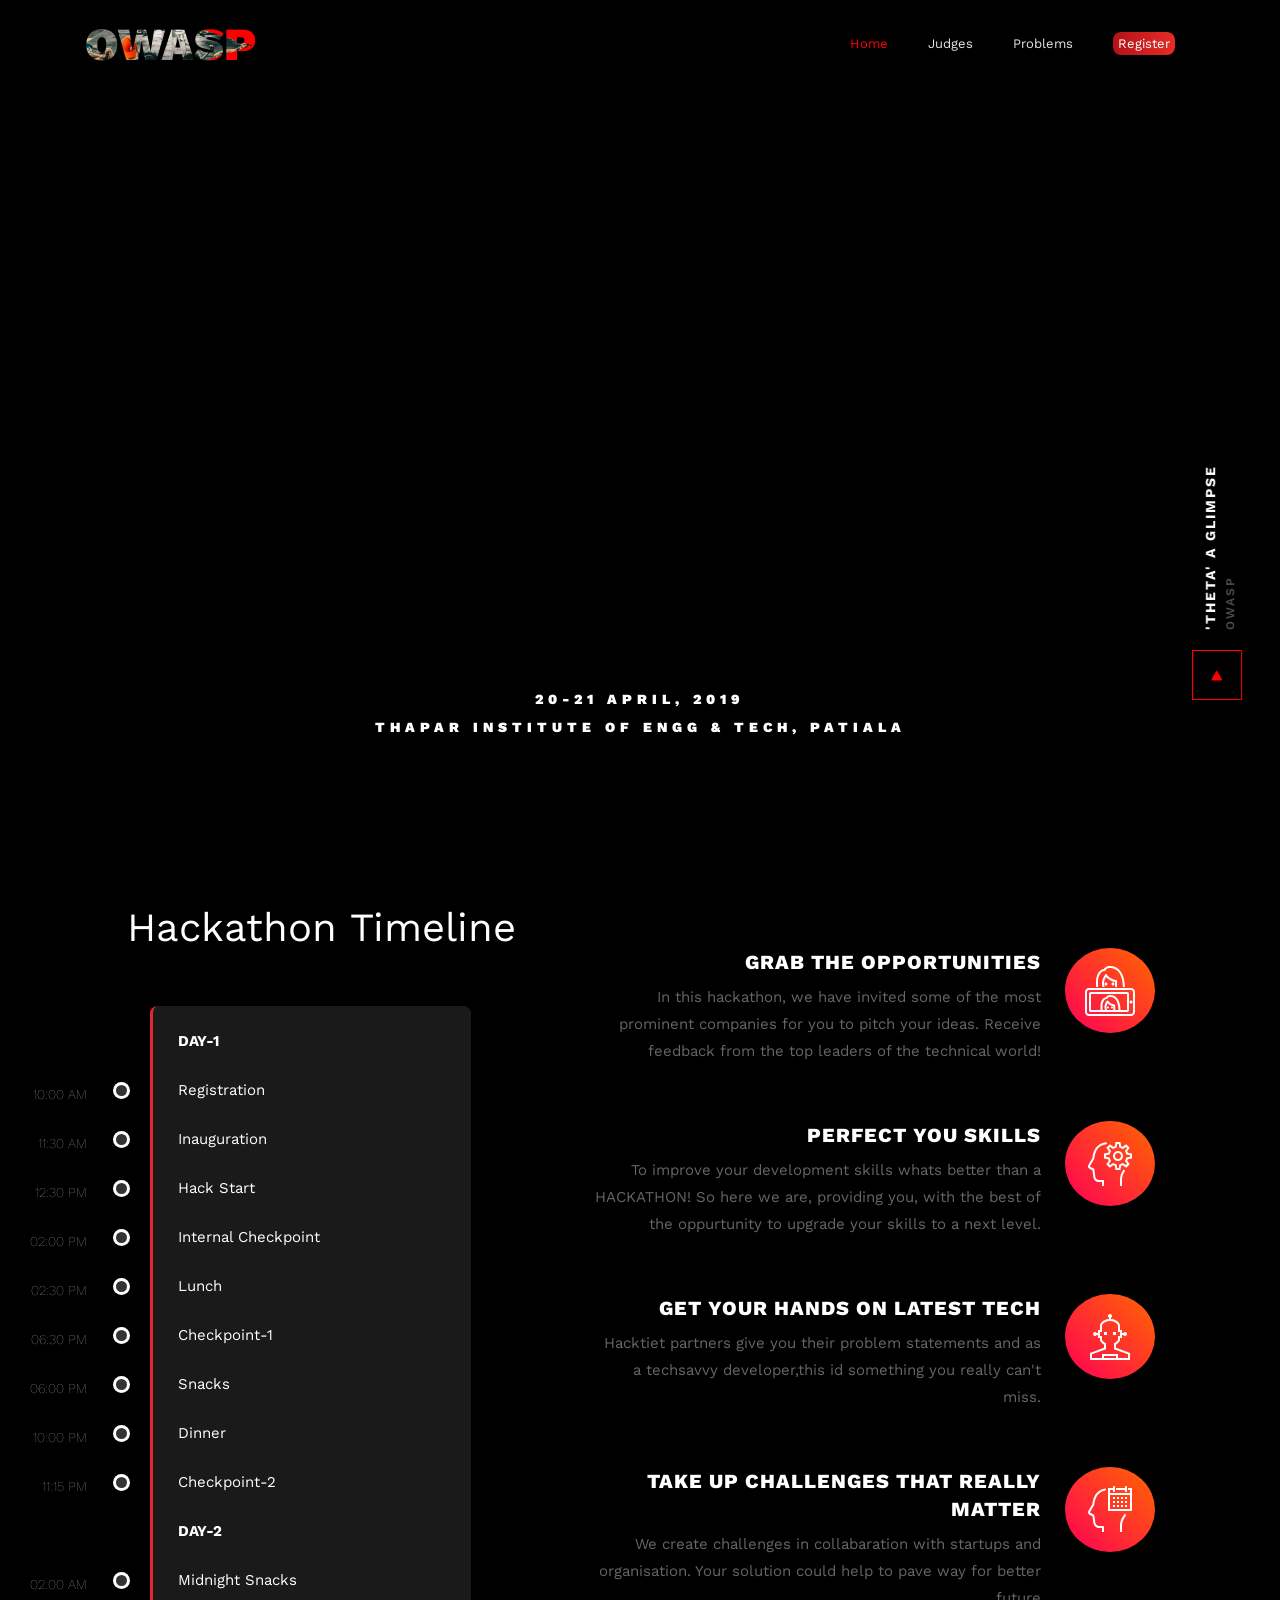
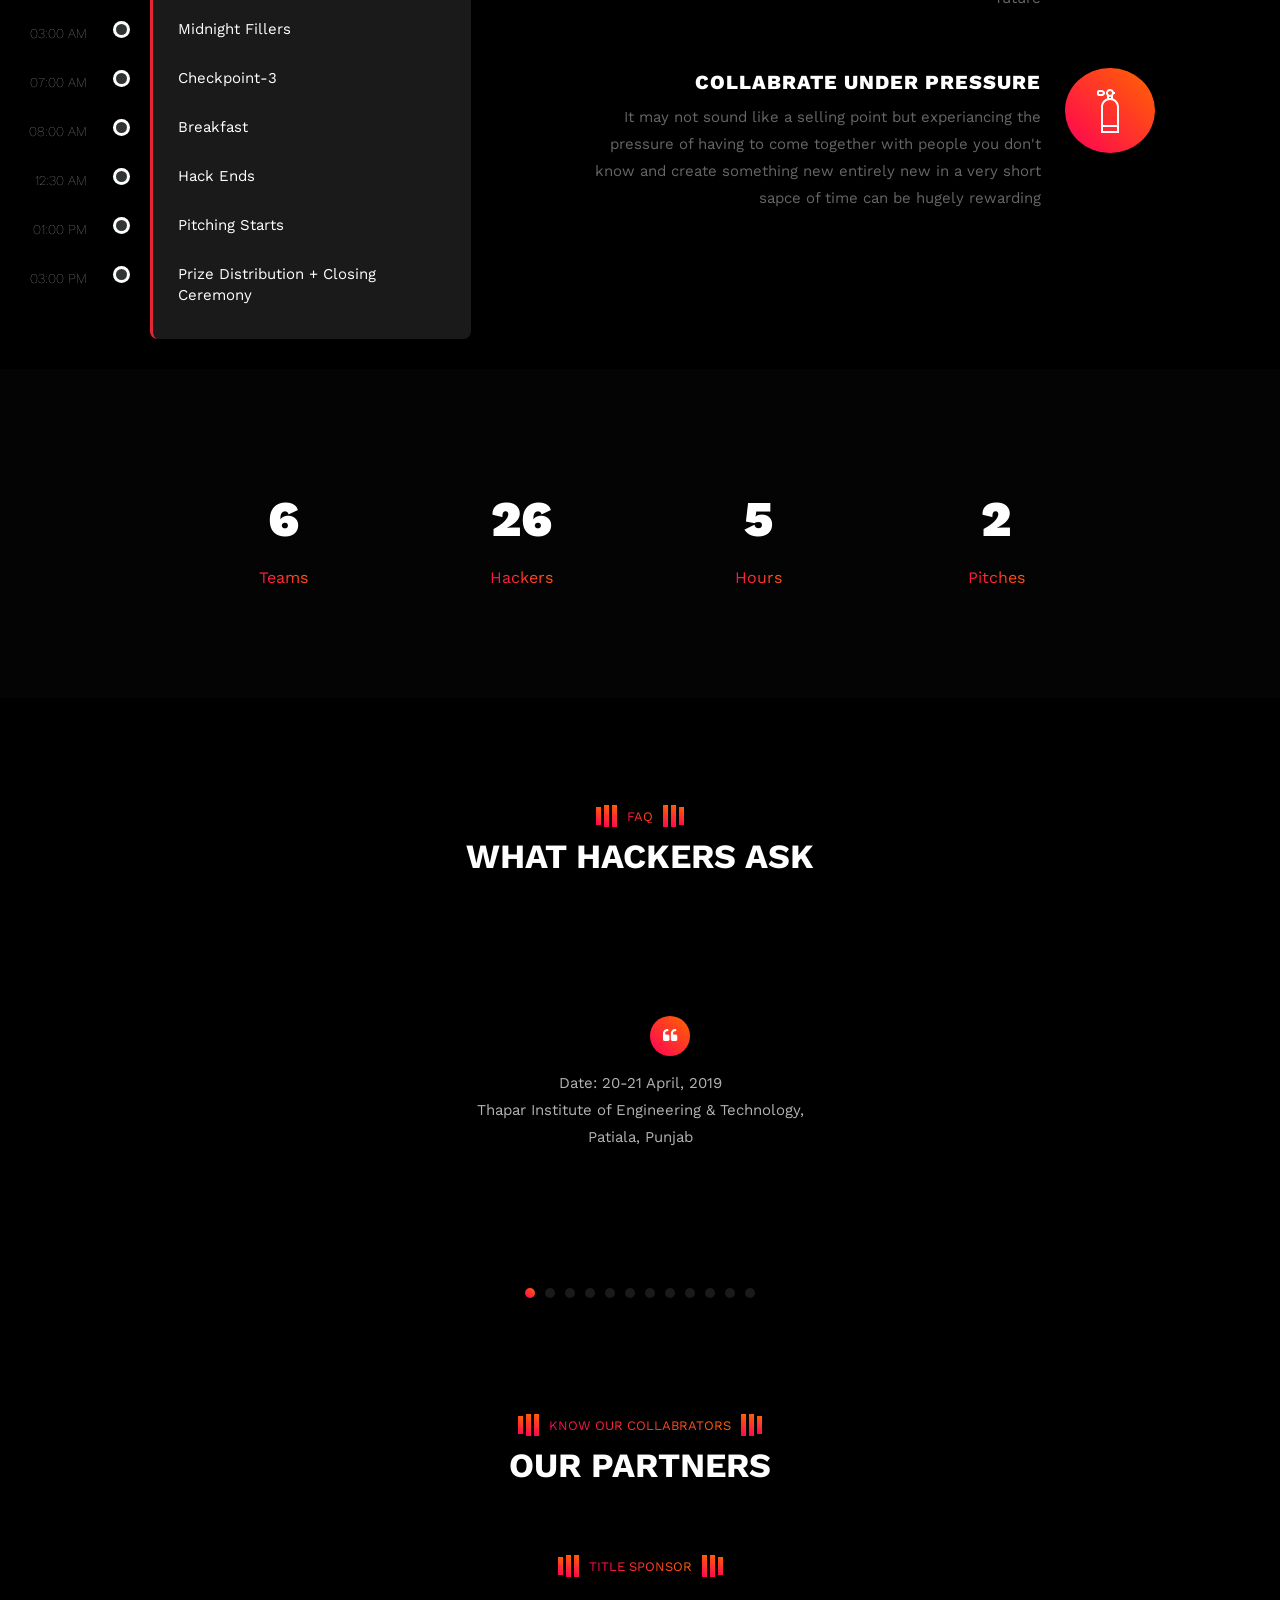
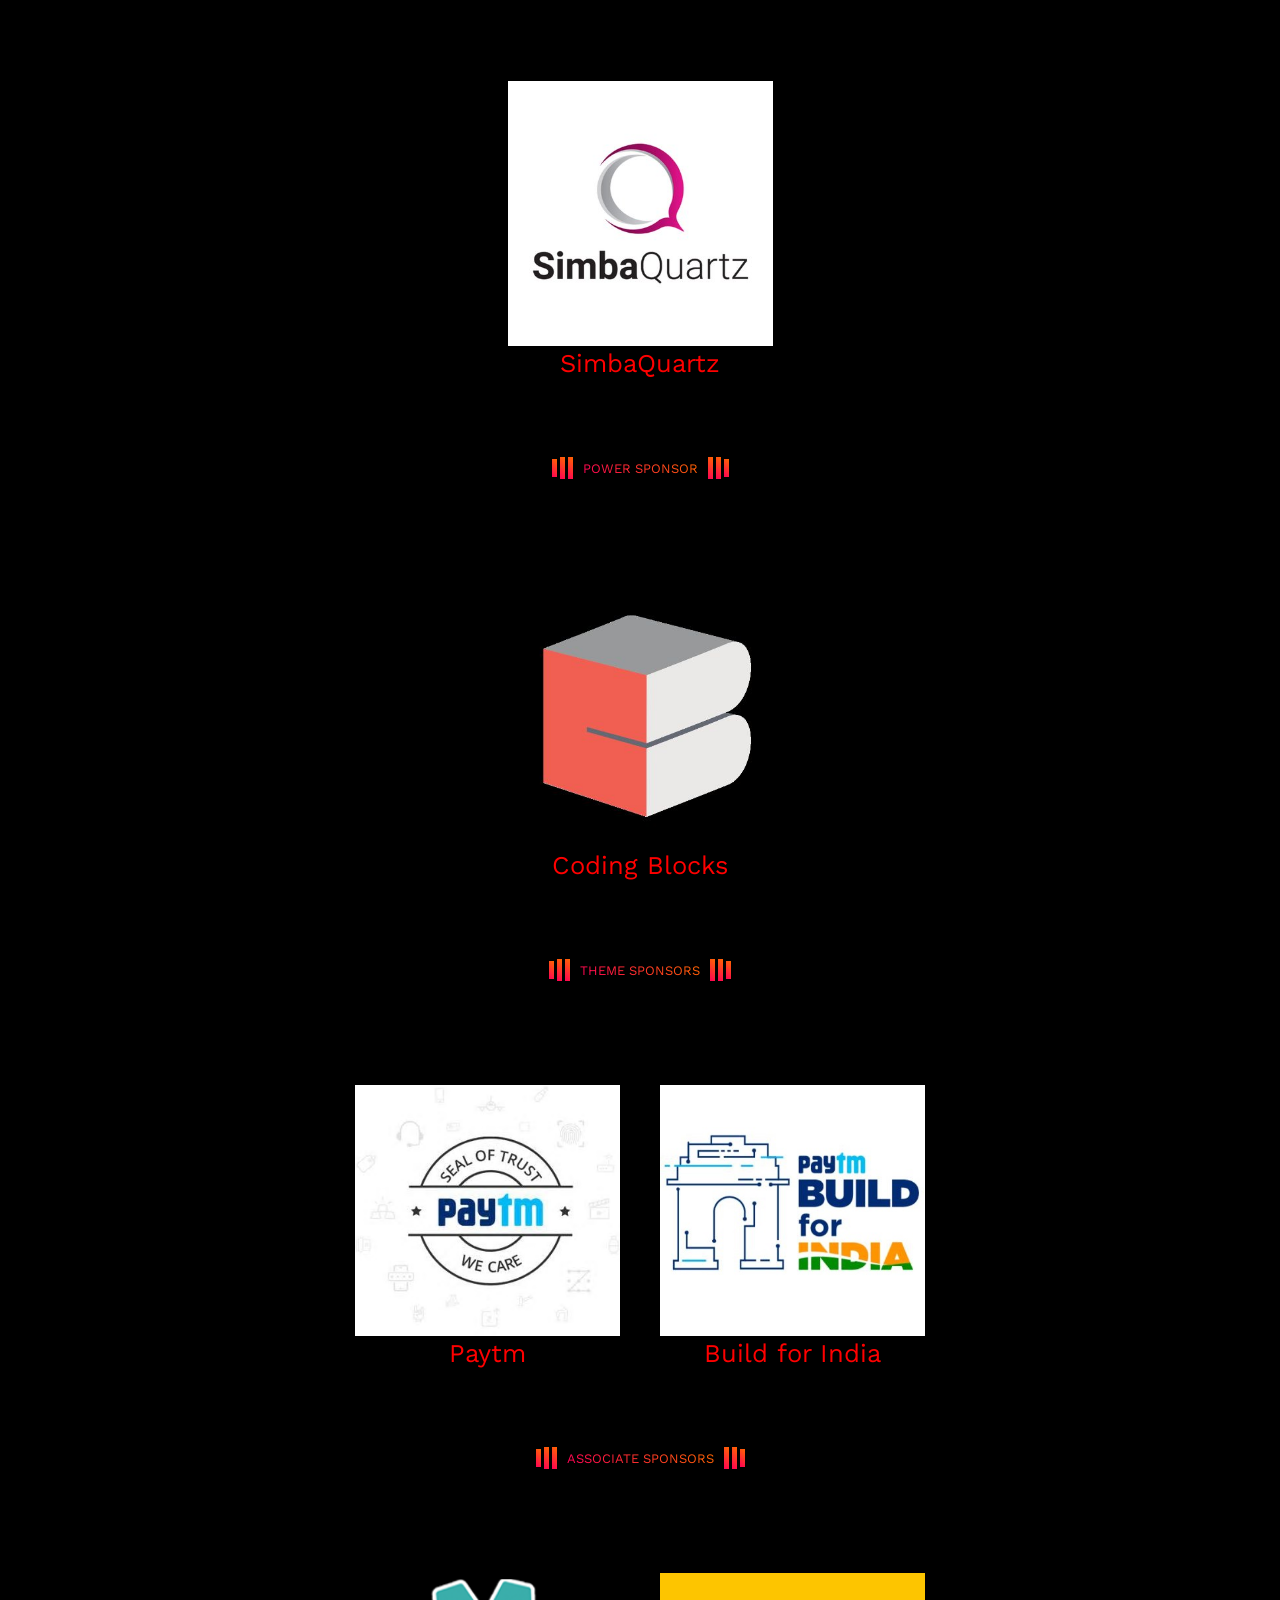
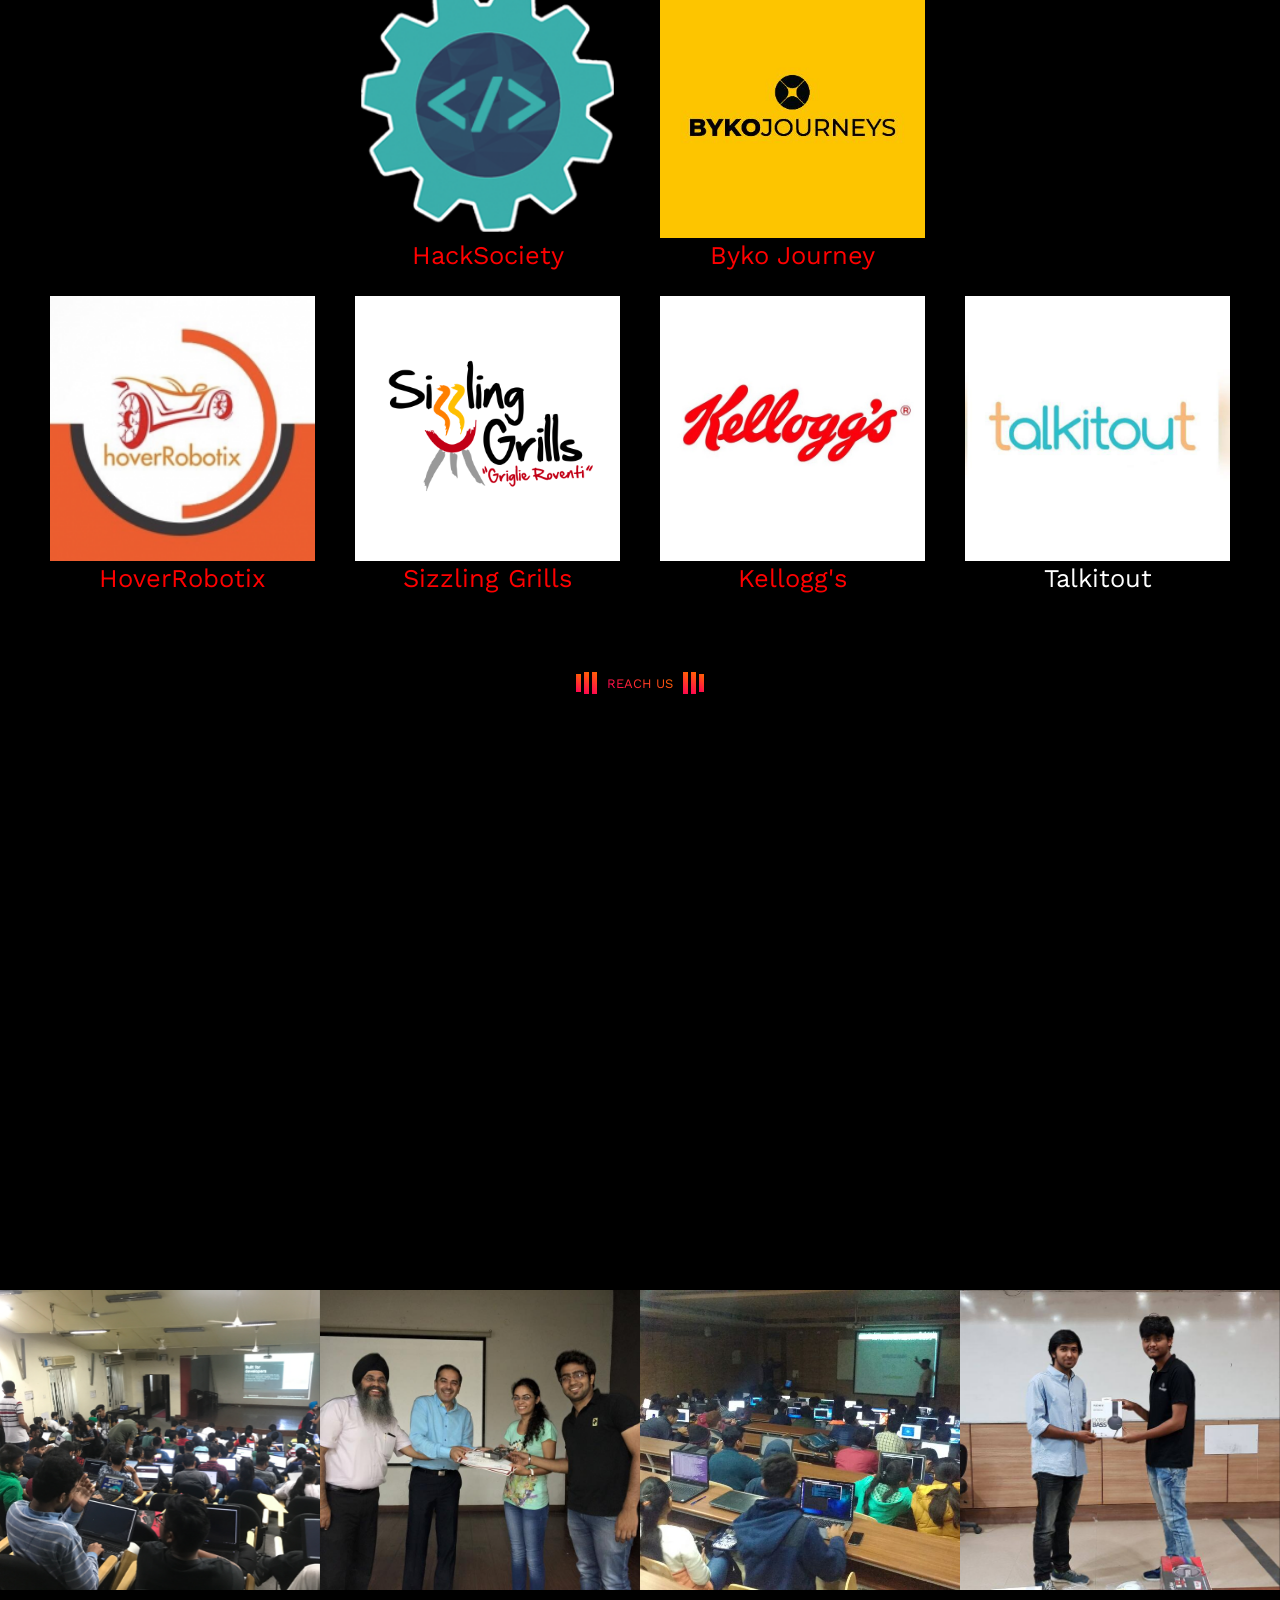
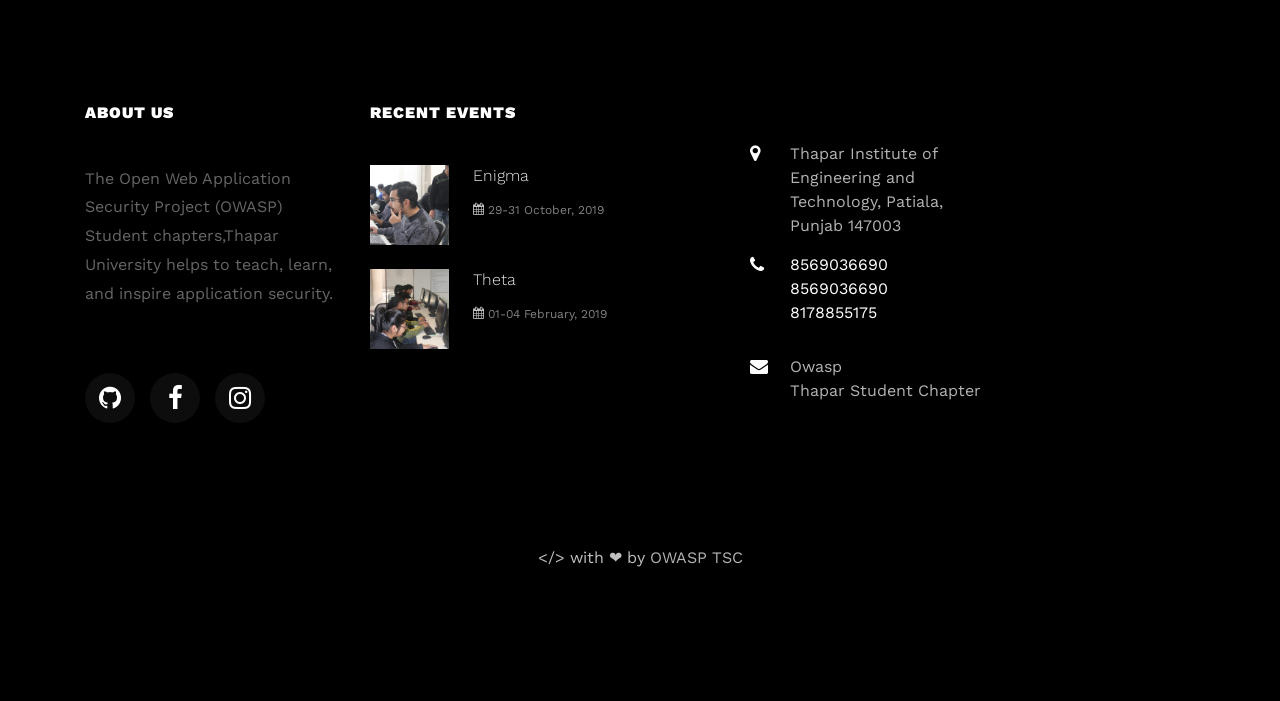
==== commit 8f3fe7c2: "inaug" ====
--- a/index.html
+++ b/index.html
@@ -84,7 +84,7 @@
 							</li>
 							<li id='fader' class="event" data-date="11:30 AM">
 								<div class="member-infos">
-									<h1 class='member-title'>Presentation</h1>
+									<h1 class='member-title'>Inauguration</h1>
 								</div>
 							</li>
 							<li class="event" data-date="12:30 PM">
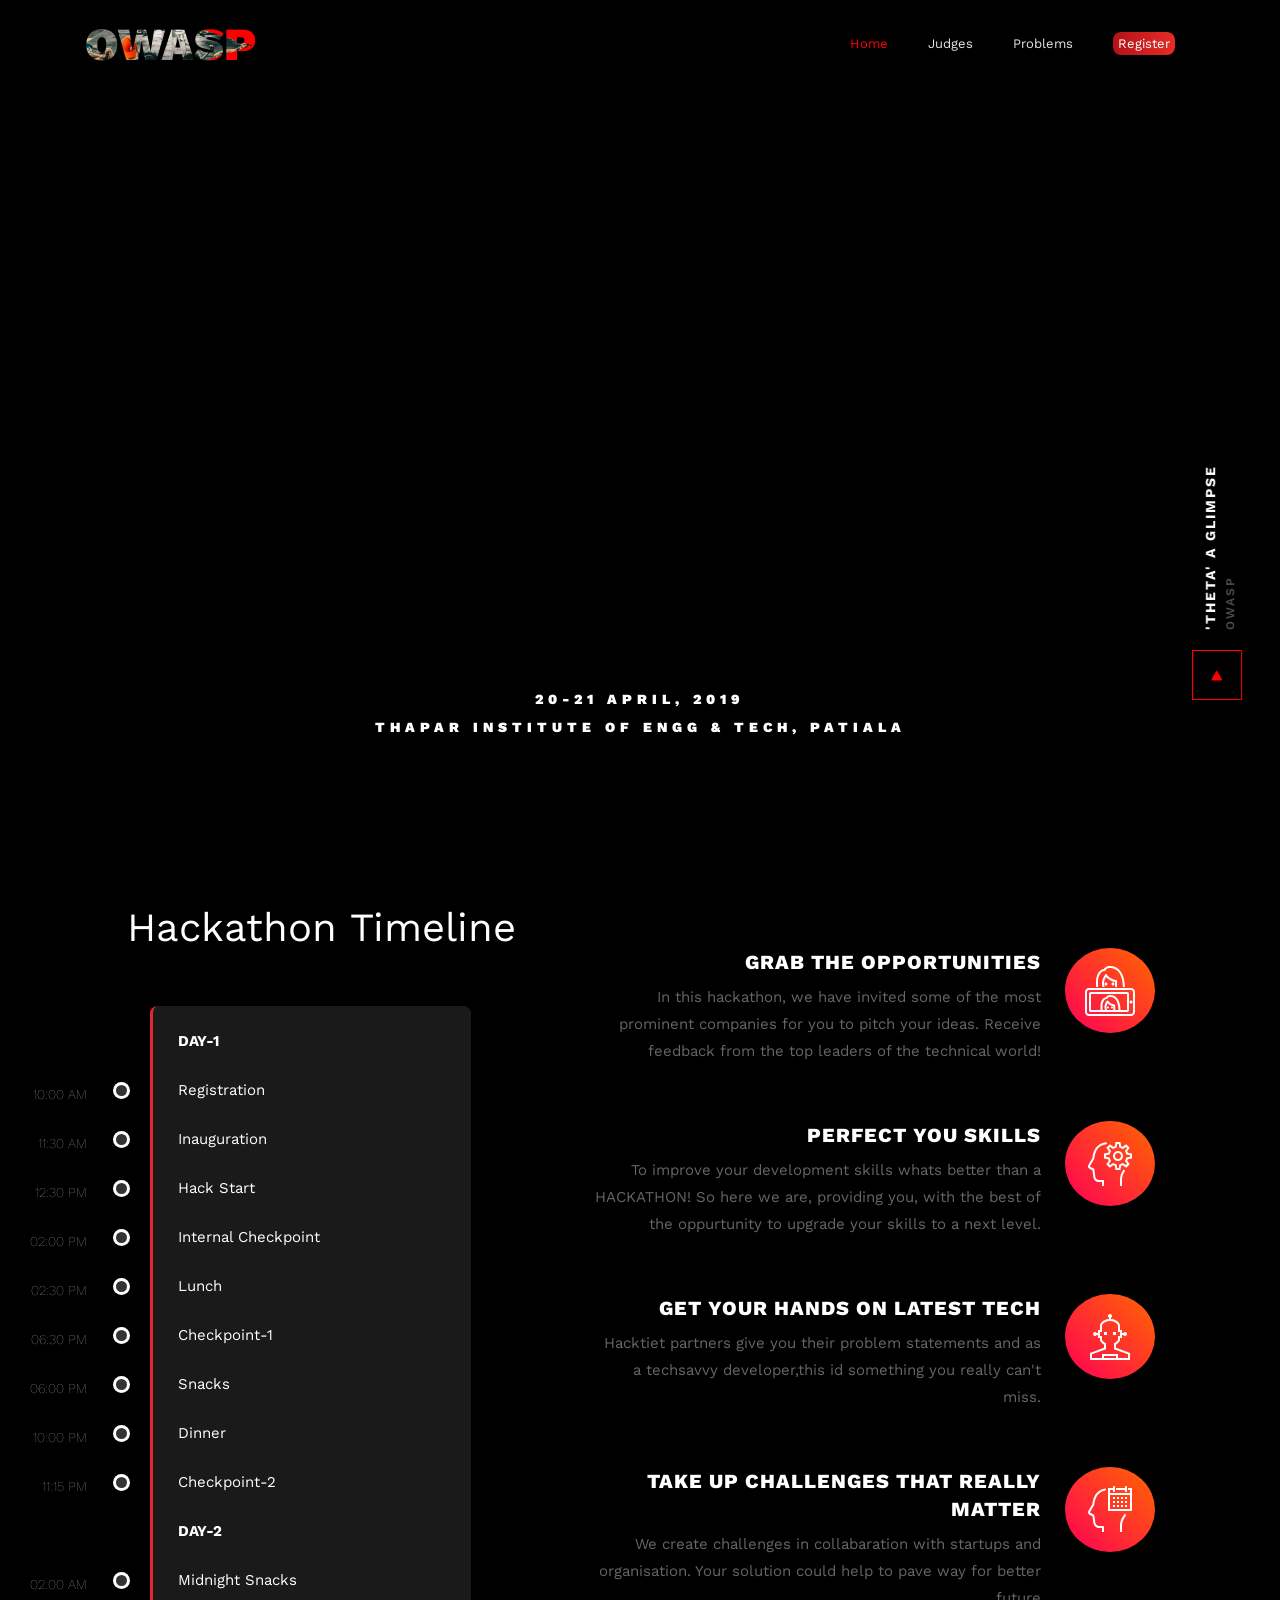
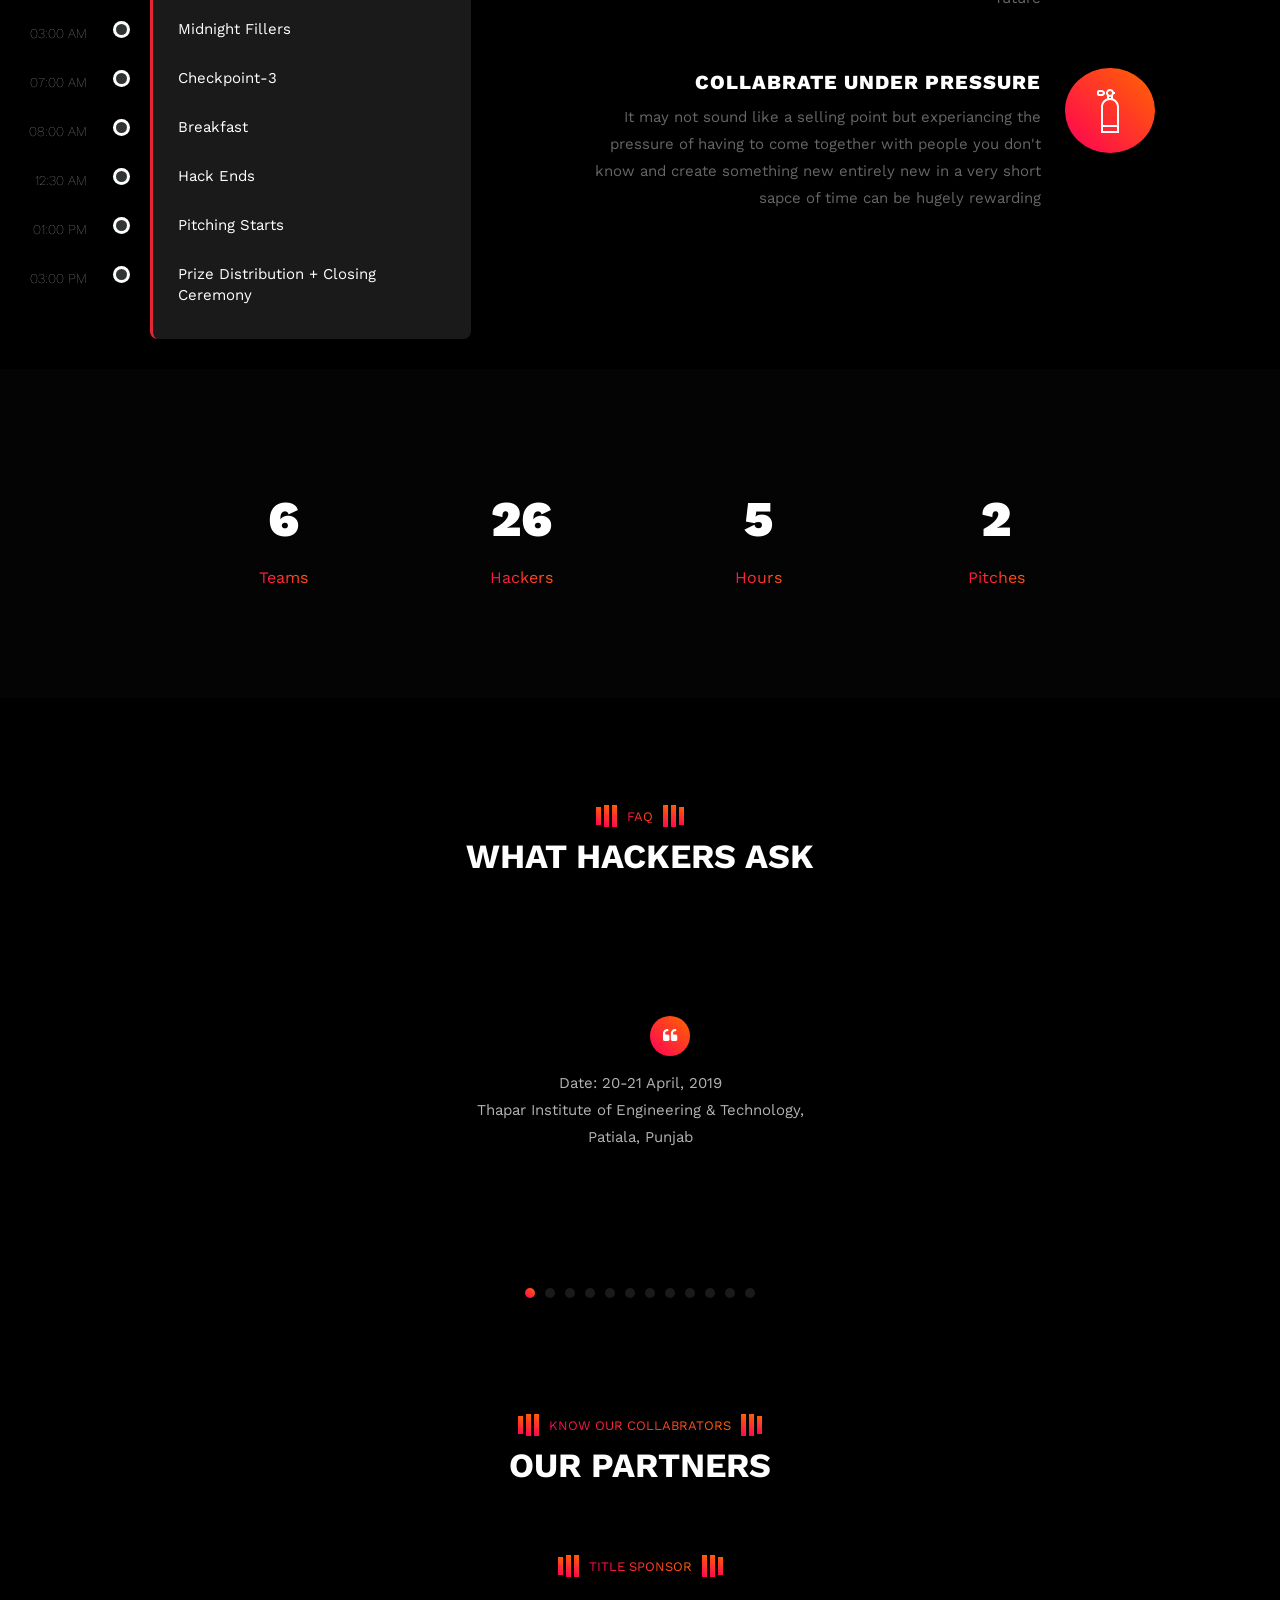
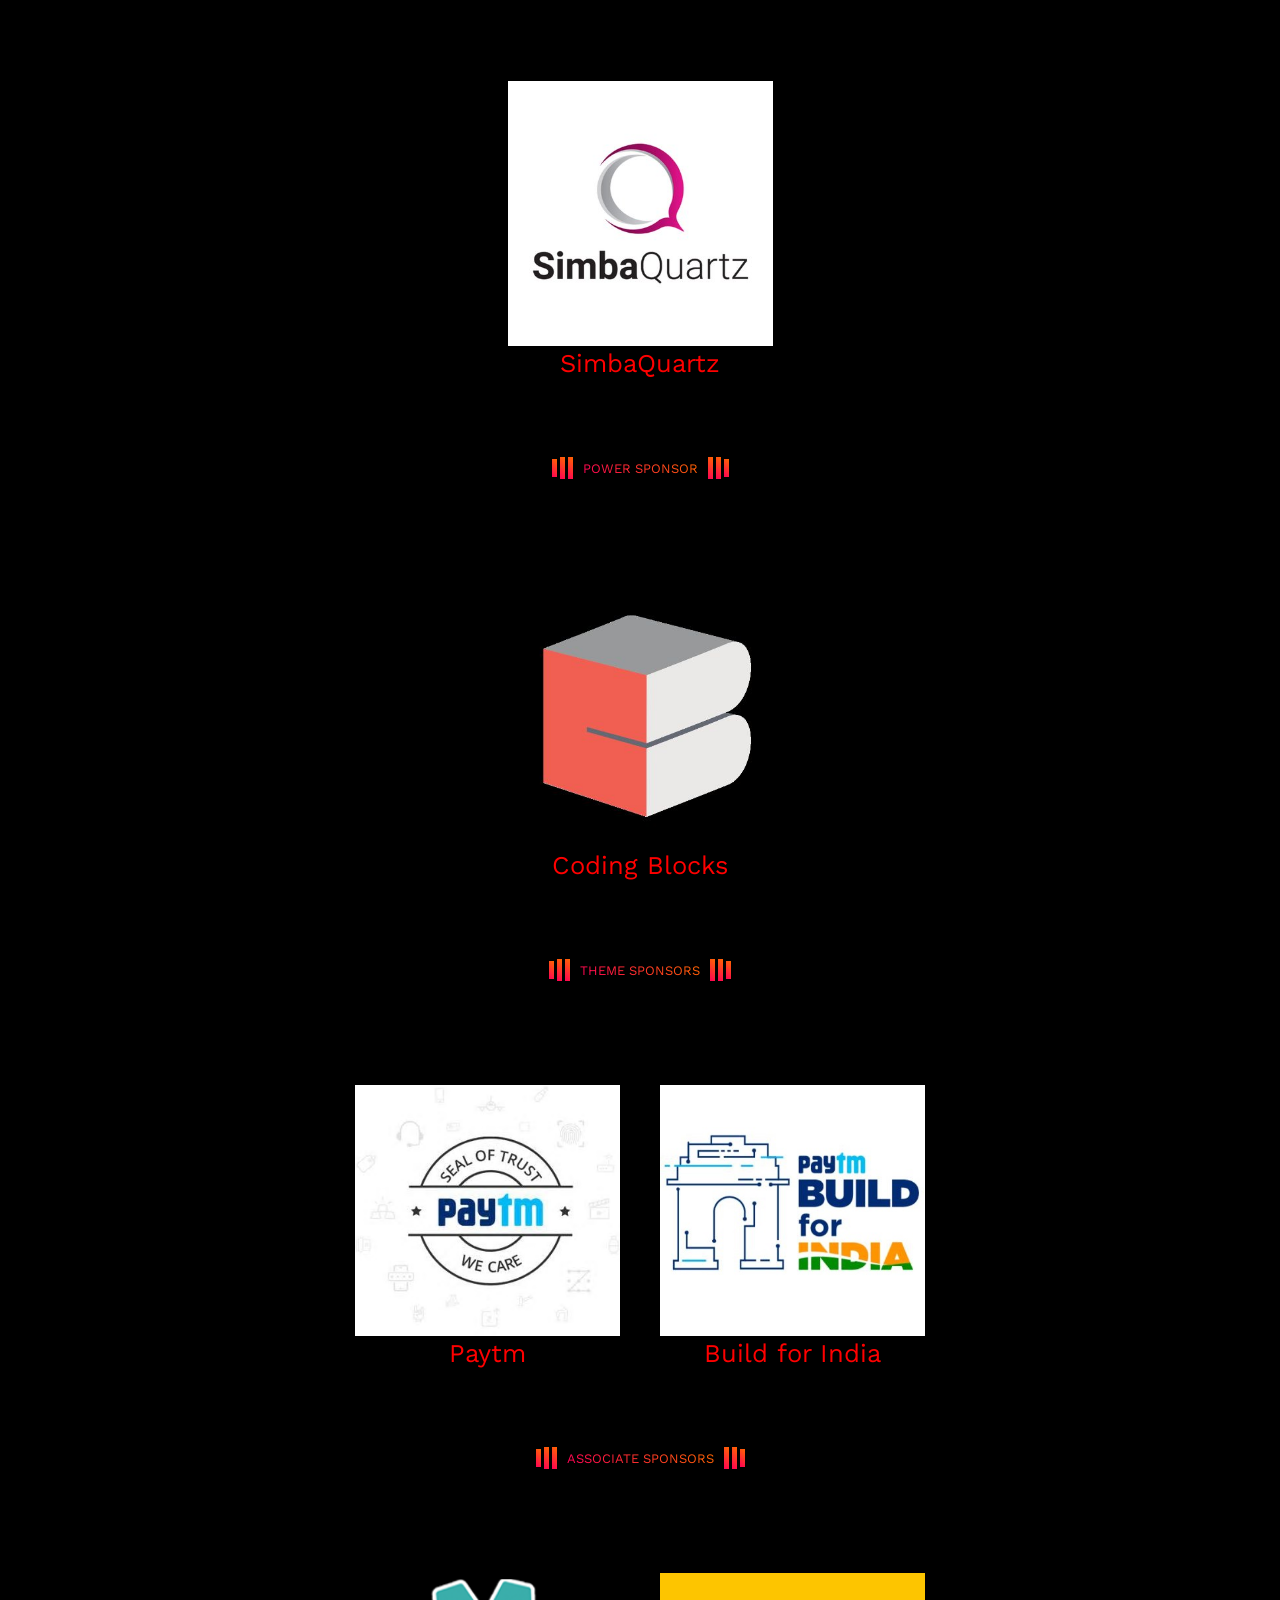
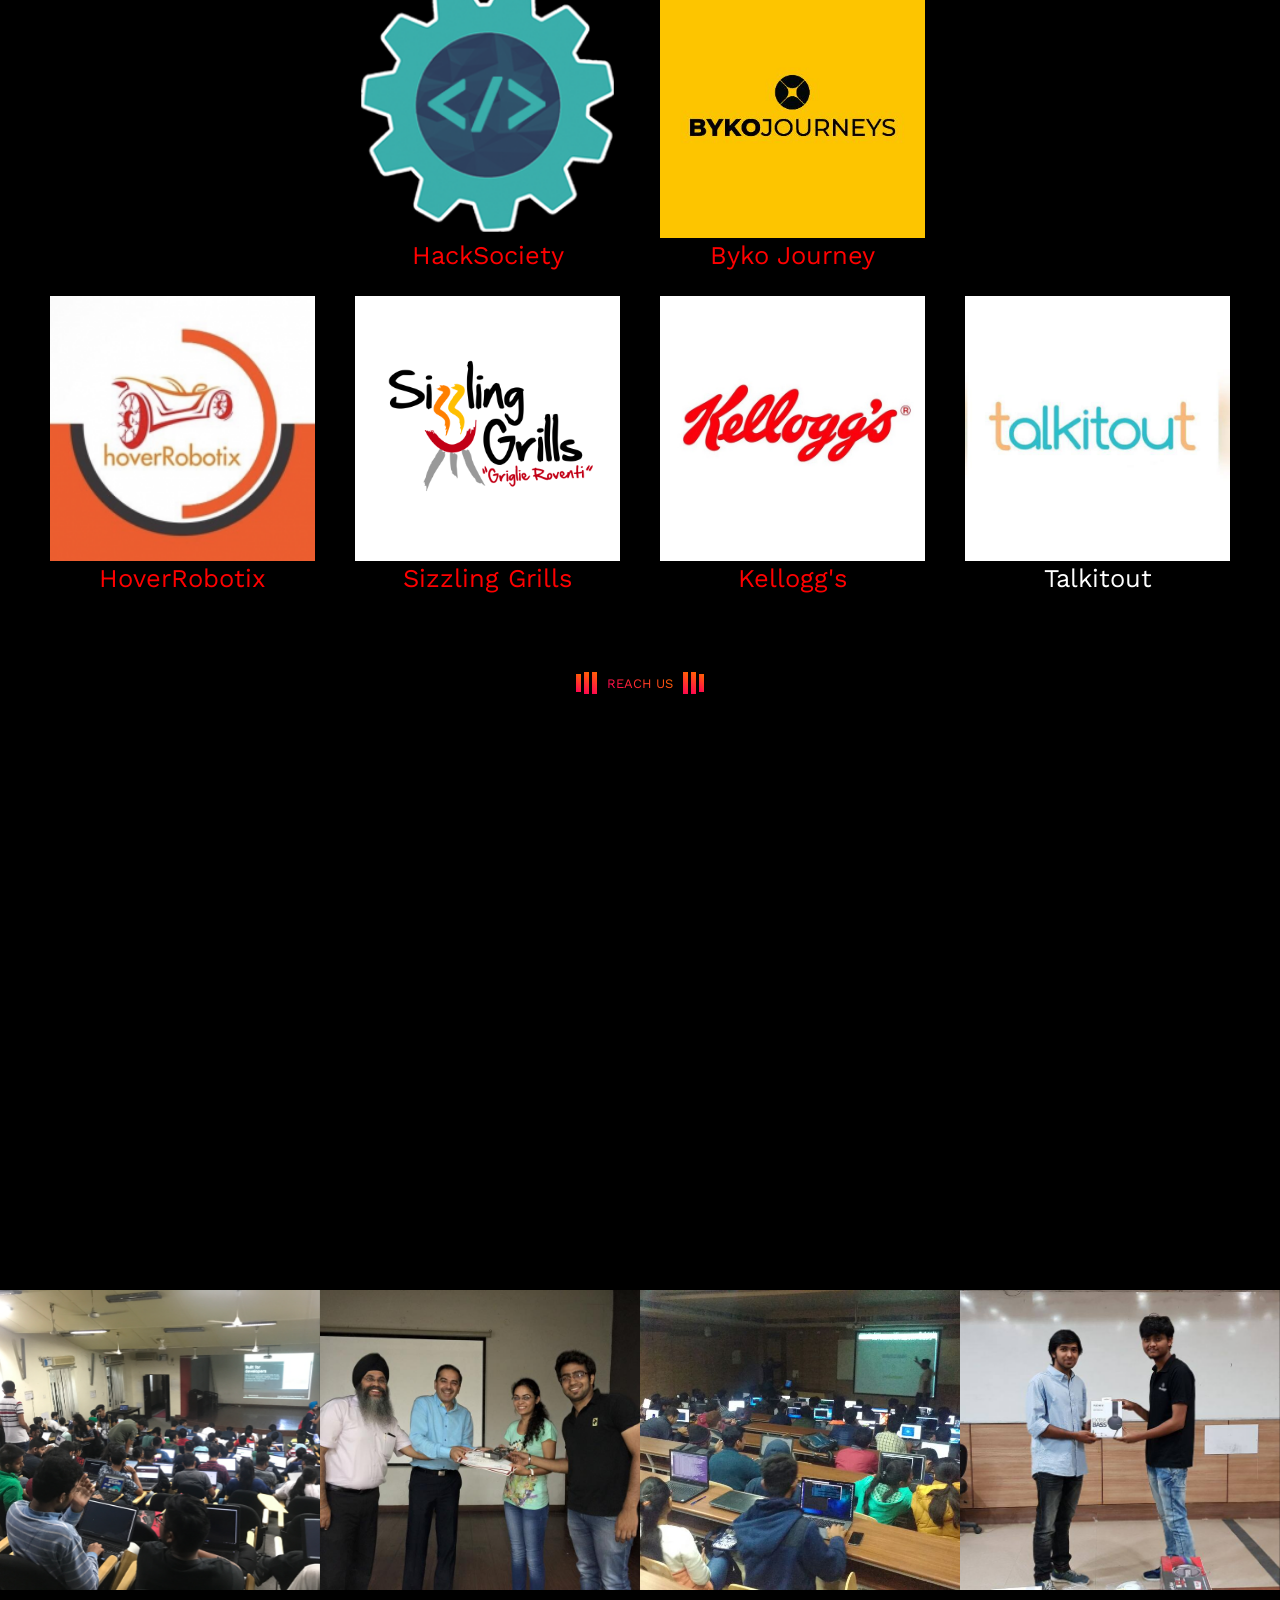
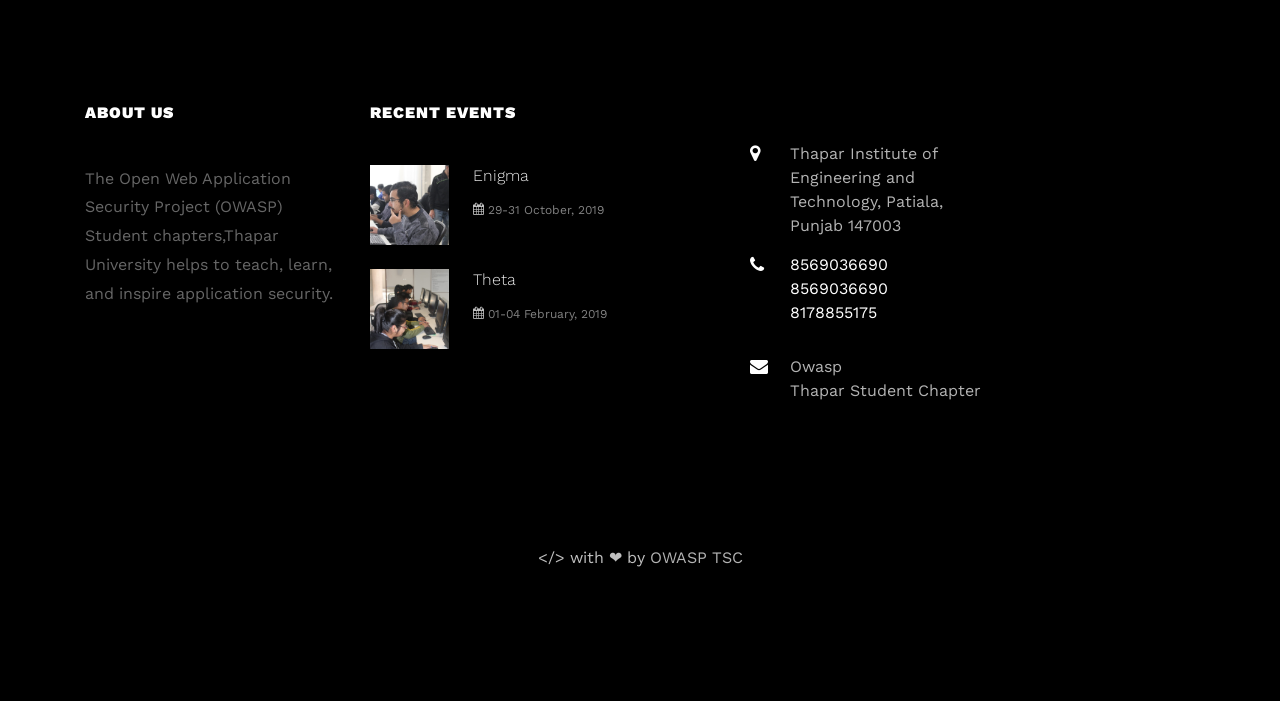
==== commit 787dd948: "un" ====
--- a/index.html
+++ b/index.html
@@ -167,6 +167,7 @@
 								</div>
 							</li>
 						</ul>
+						
 					</div>
 				</div>
 				<!-- timeline end -->
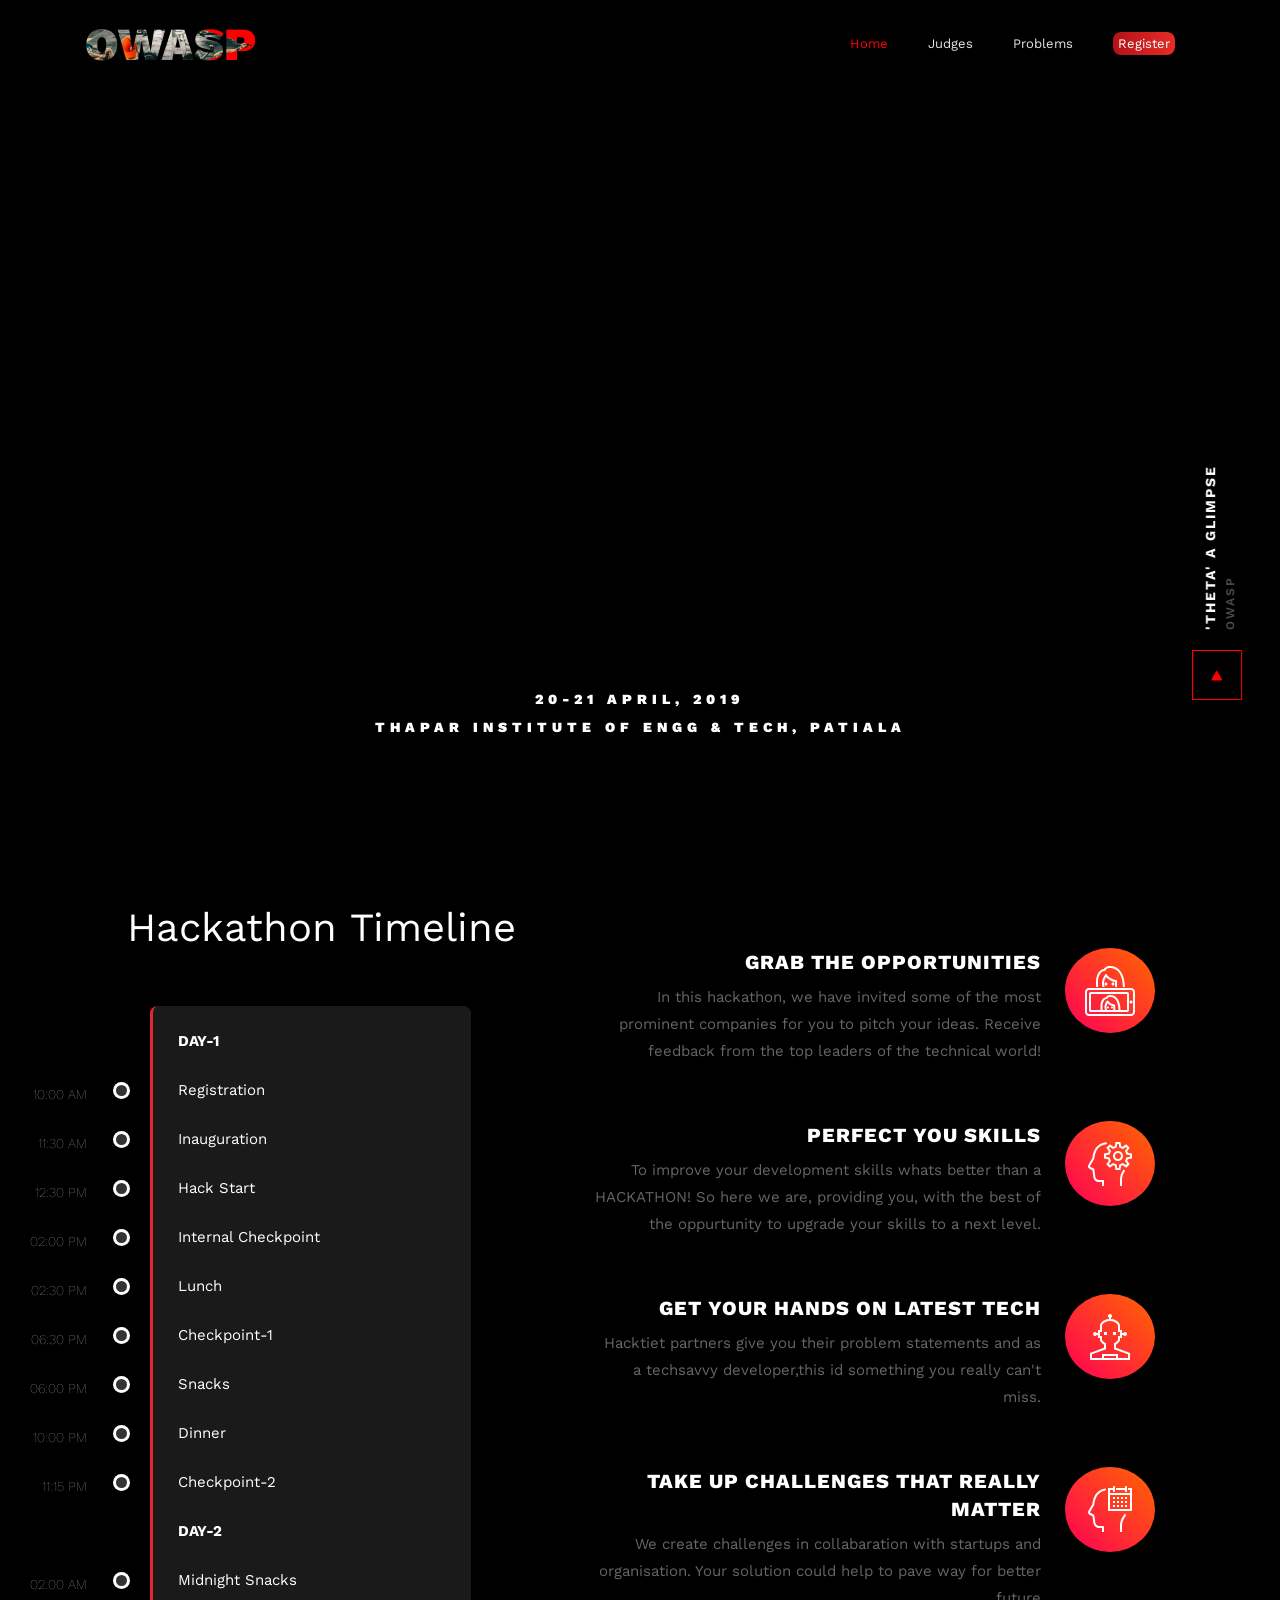
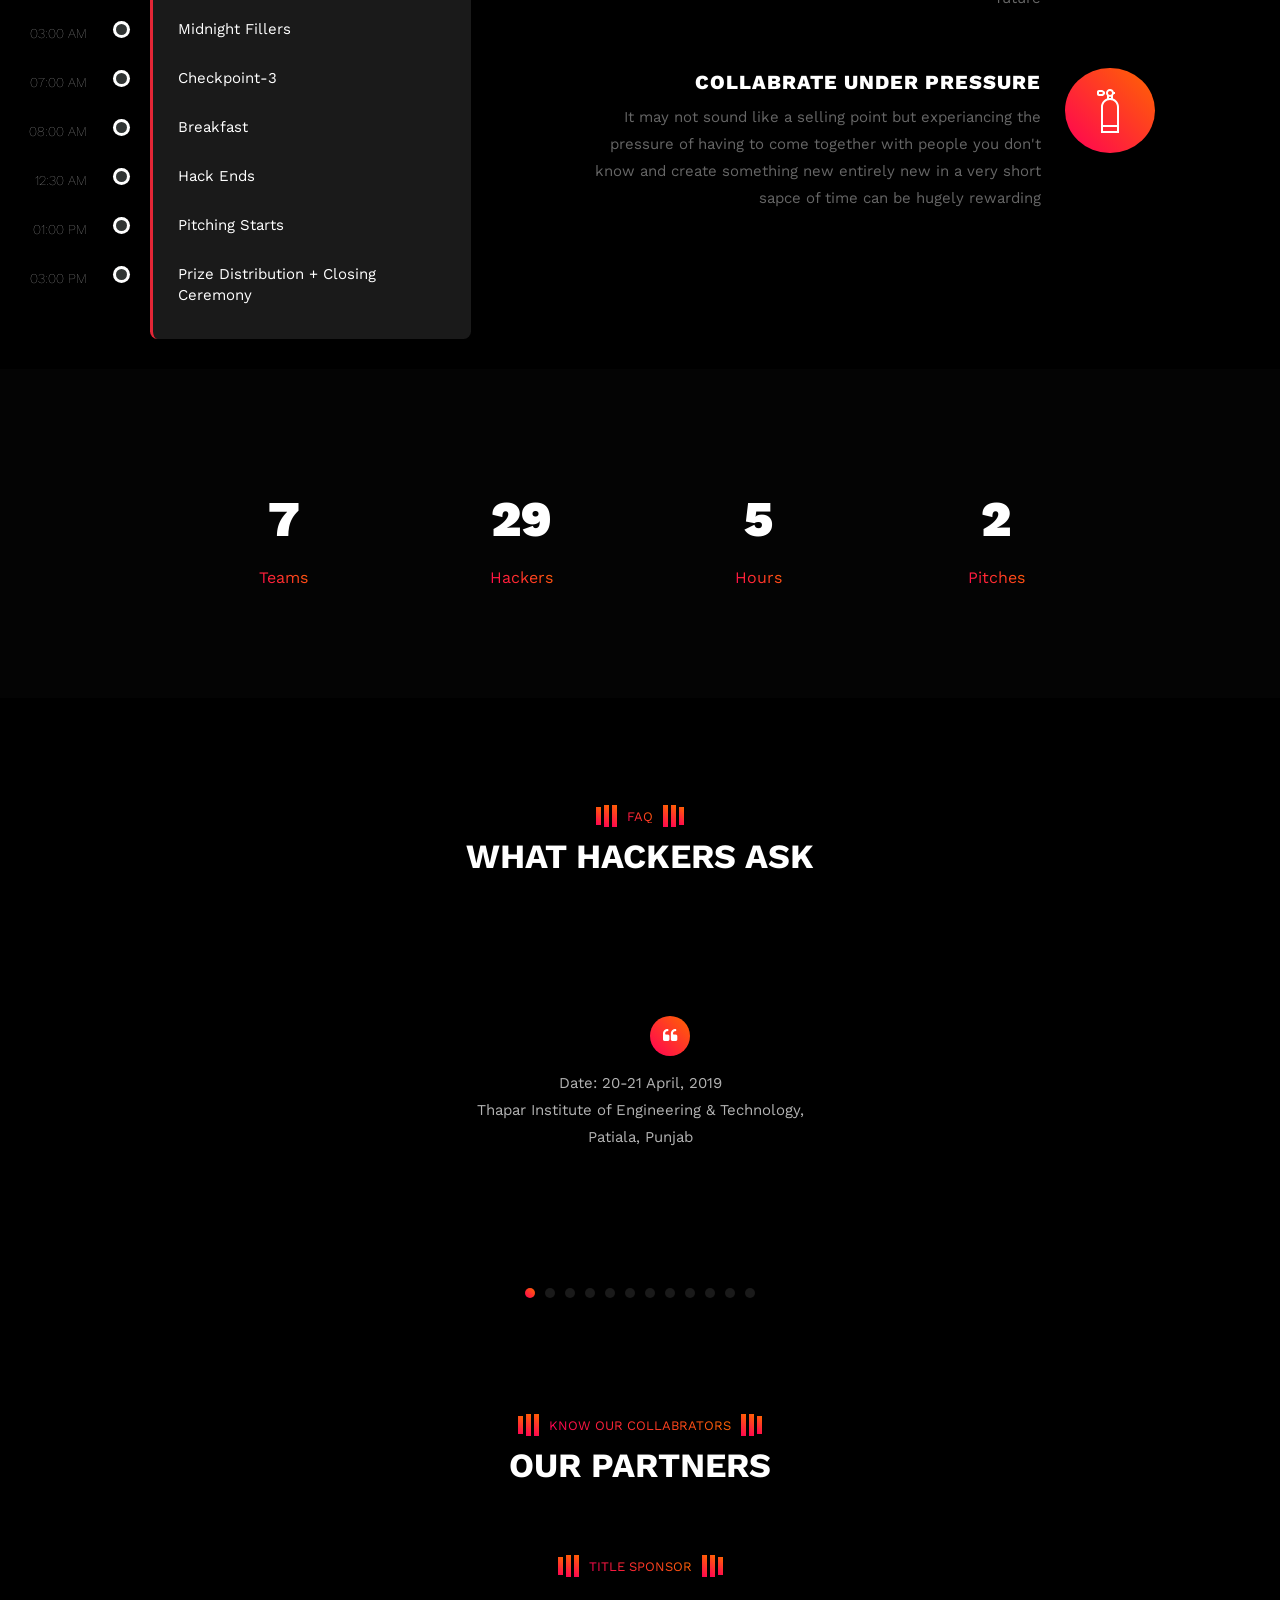
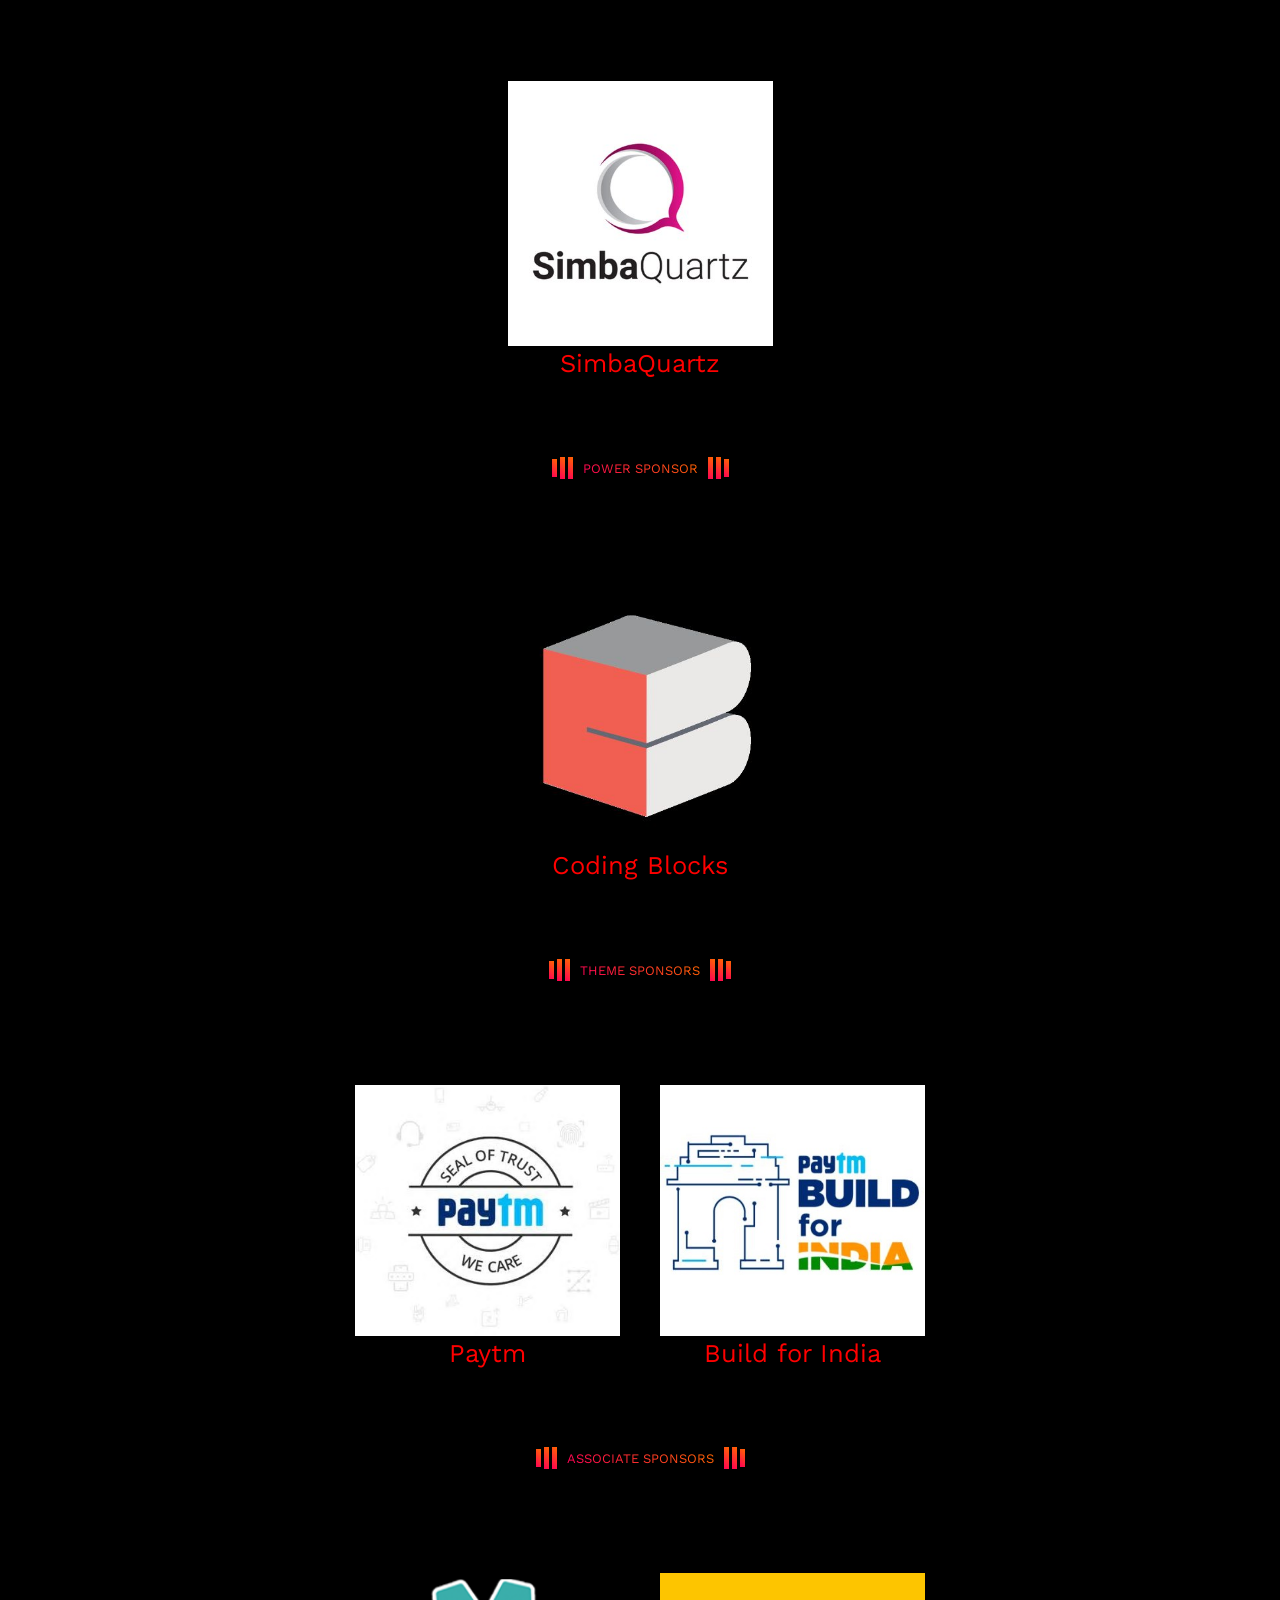
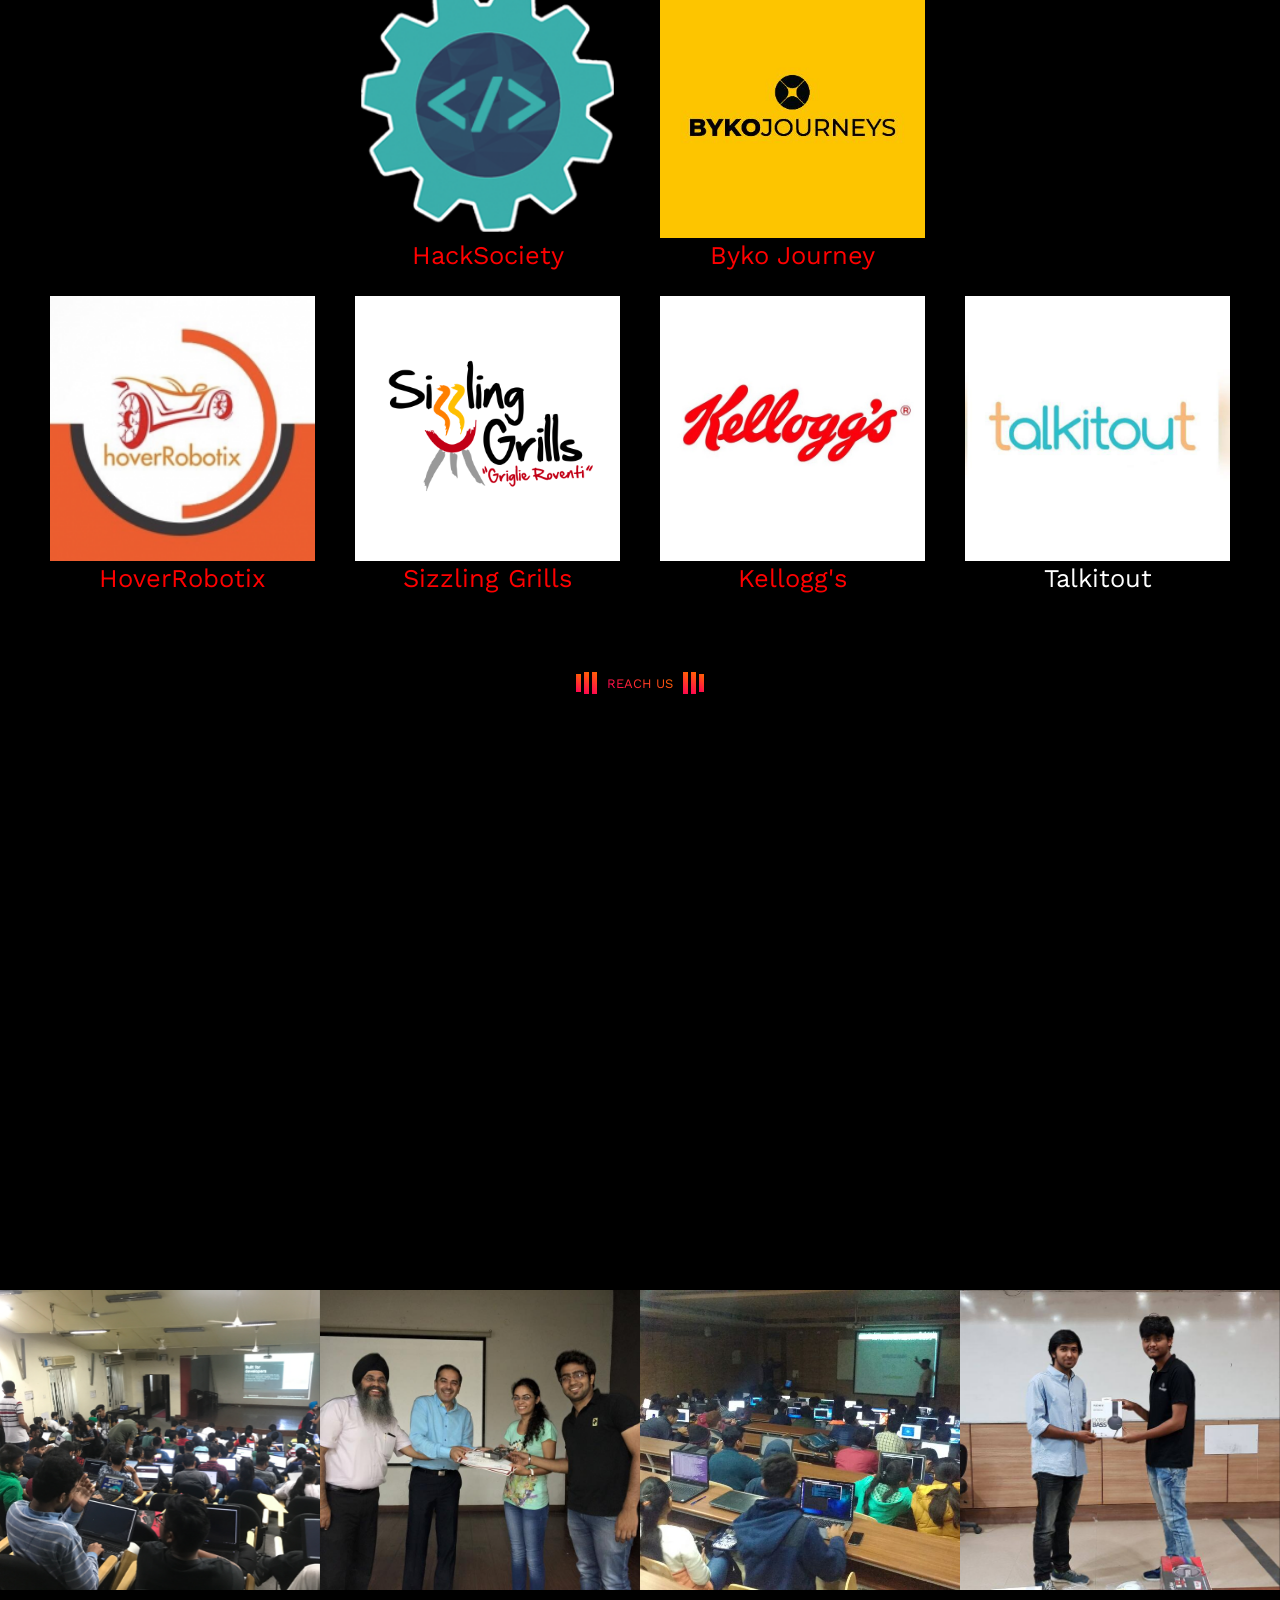
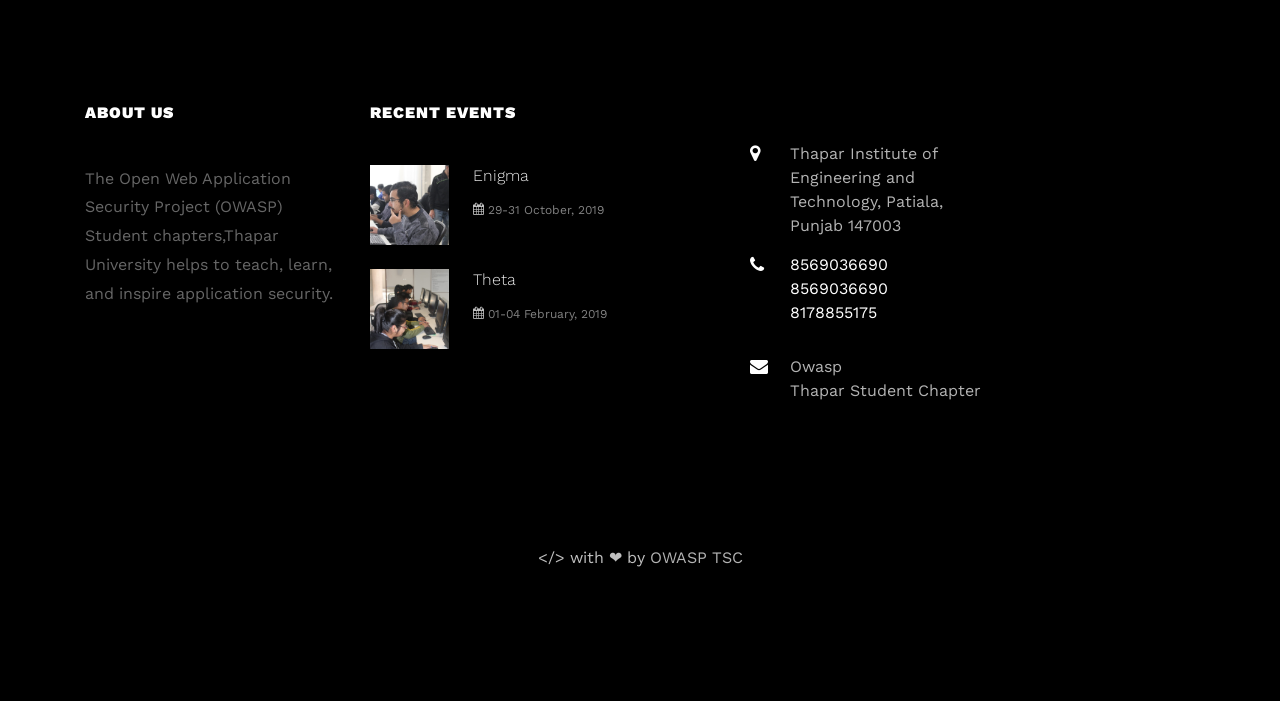
==== commit 5f595003: "typo" ====
--- a/index.html
+++ b/index.html
@@ -193,7 +193,8 @@
 						</div>
 						<div class="text ml-5 mr-lg-4 text-lg-right">
 							<h3>Grab the Opportunities</h3>
-							<p>In this hackathon, we have invited some of the most prominent companies for you to pitch
+							<p>
+								In this hackathon, we have invited some of the most prominent companies for you to pitch
 								your ideas.
 								Receive feedback from the top leaders of the technical world!</p>
 						</div>
--- a/css/pop.css
+++ b/css/pop.css
@@ -113,4 +113,79 @@
 	right:10%;
 	bottom:10%;
 	
-}+}
+
+  @media only screen and (max-width: 1080px)
+  {
+  	.pop
+{
+	width:300px;
+height:400px;
+padding :15px;
+top: 200px;
+	display: none;
+	position: fixed;
+	margin:0px 0px;
+
+}
+.pop2
+{
+	
+width:300px;
+height:400px;
+padding :15px;
+top: 200px;
+	display: none;
+	position: fixed;
+	margin:0px 0px;
+
+}
+.pop3
+{
+width:300px;
+height:400px;
+padding :15px;
+top: 200px;
+	display: none;
+	position: fixed;
+	margin:0px 0px;
+
+}
+.pop4
+{
+	
+width:300px;
+height:300px;
+padding :15px;
+top: 200px;
+	display: none;
+	position: fixed;
+	margin:0px 0px;
+
+}
+.pop5
+{
+	
+width:300px;
+height:400px;
+padding :15px;
+top: 200px;
+	display: none;
+	position: fixed;
+	margin:0px 0px;
+
+}
+.pop6
+{
+	
+width:300px;
+height:400px;
+padding :15px;
+top: 200px;
+	display: none;
+	position: fixed;
+	margin:0px 0px;
+
+}
+
+  }
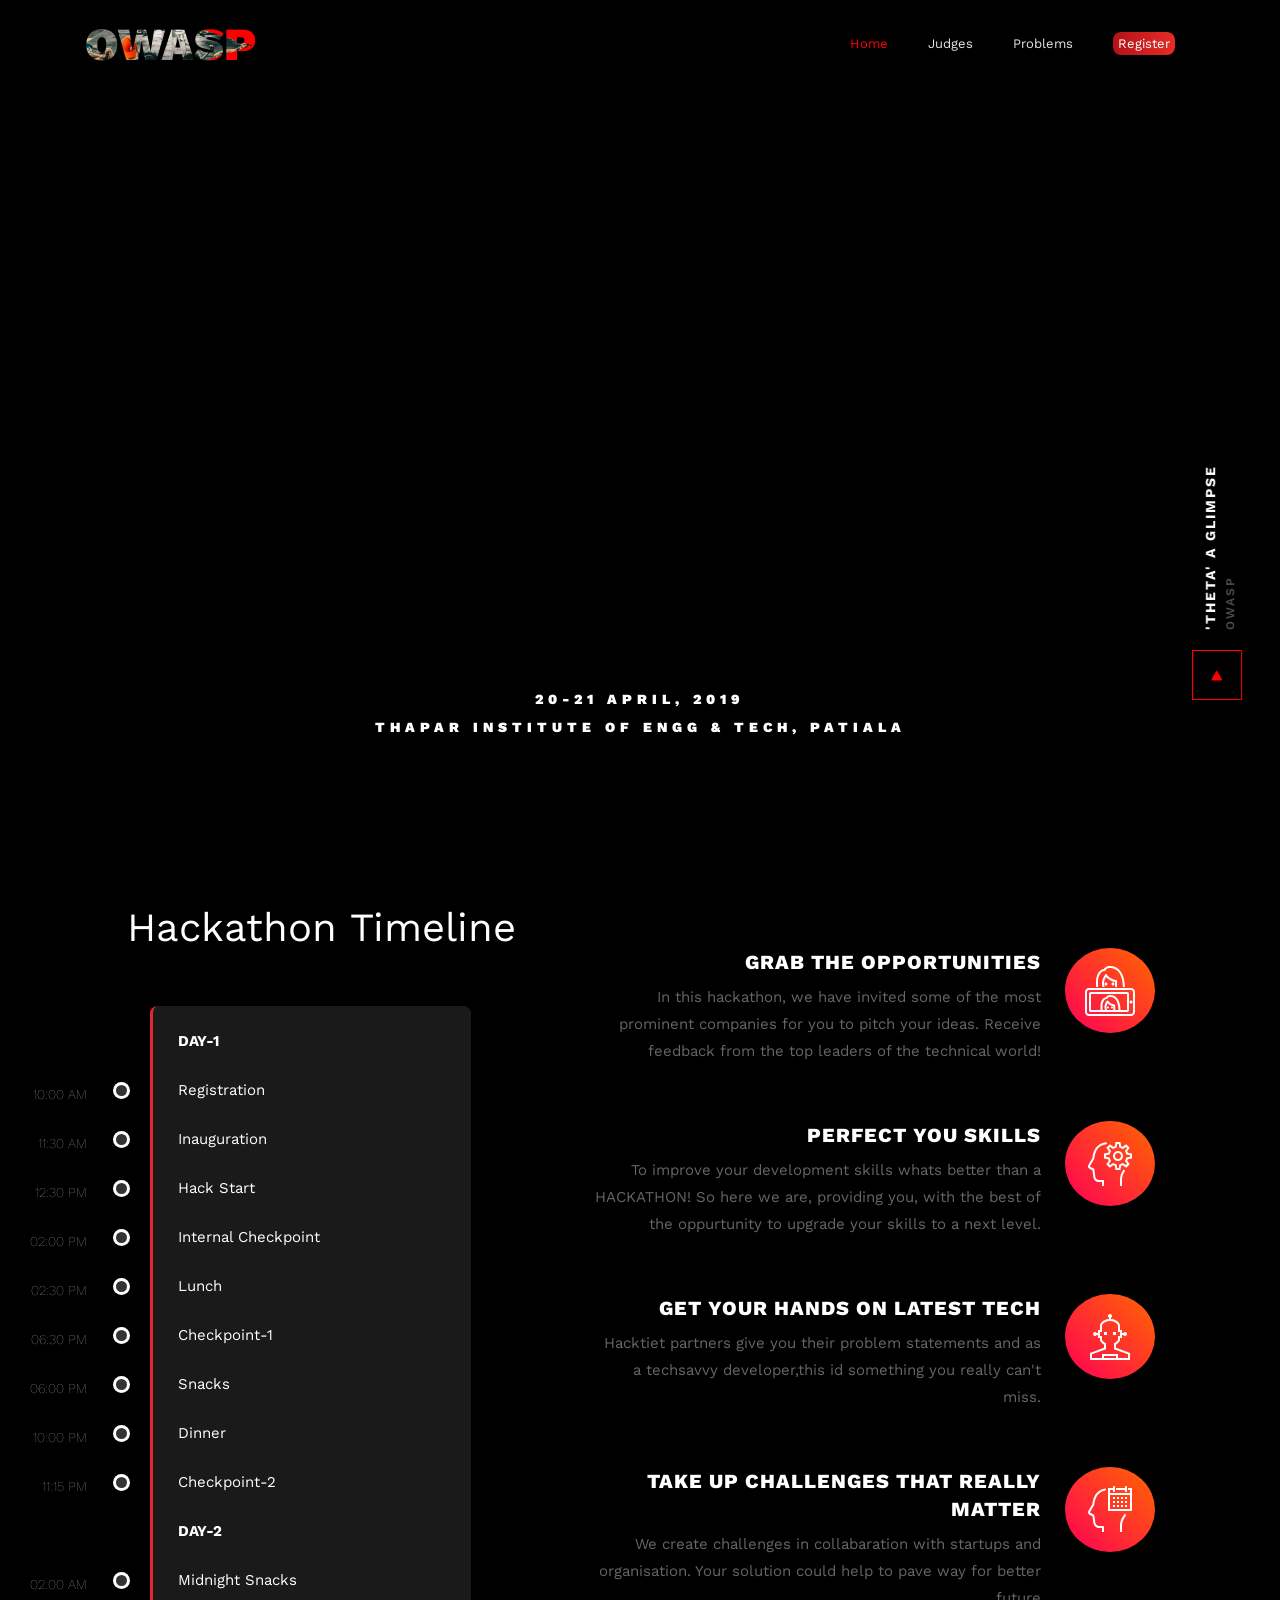
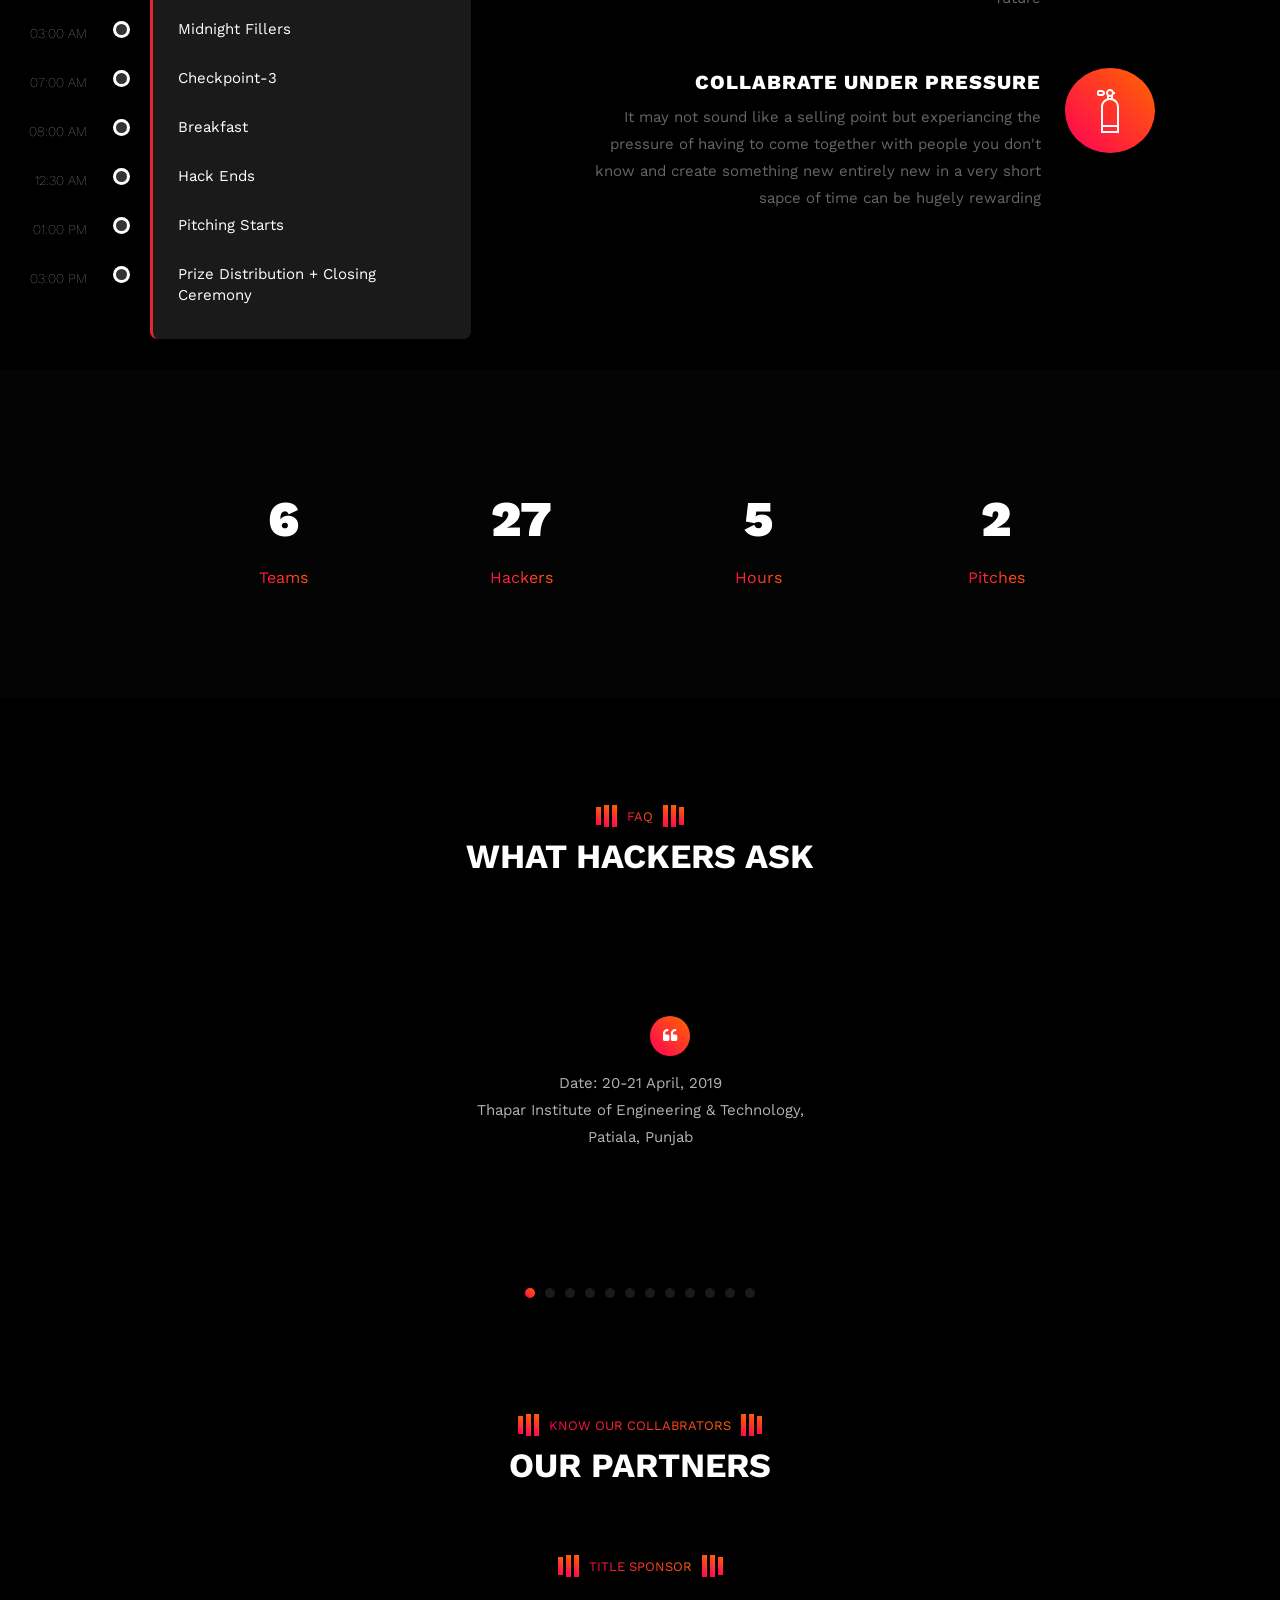
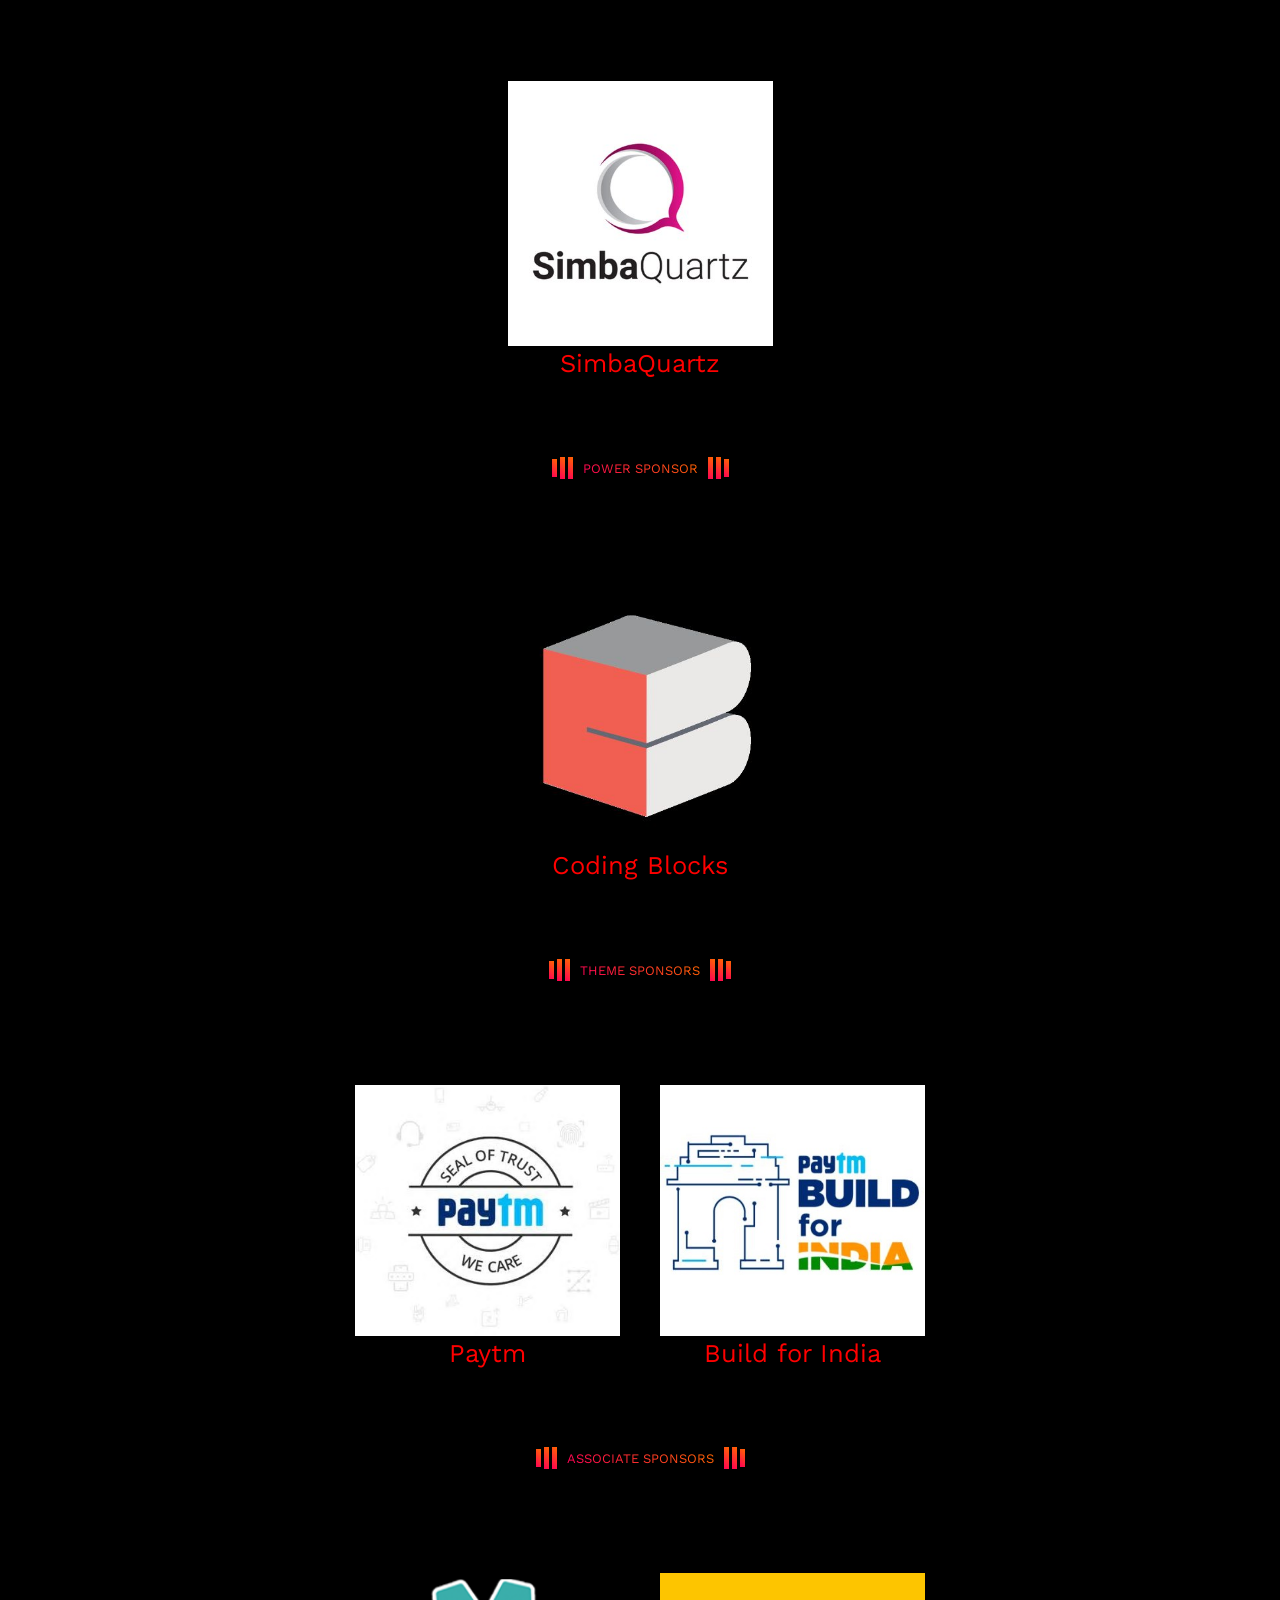
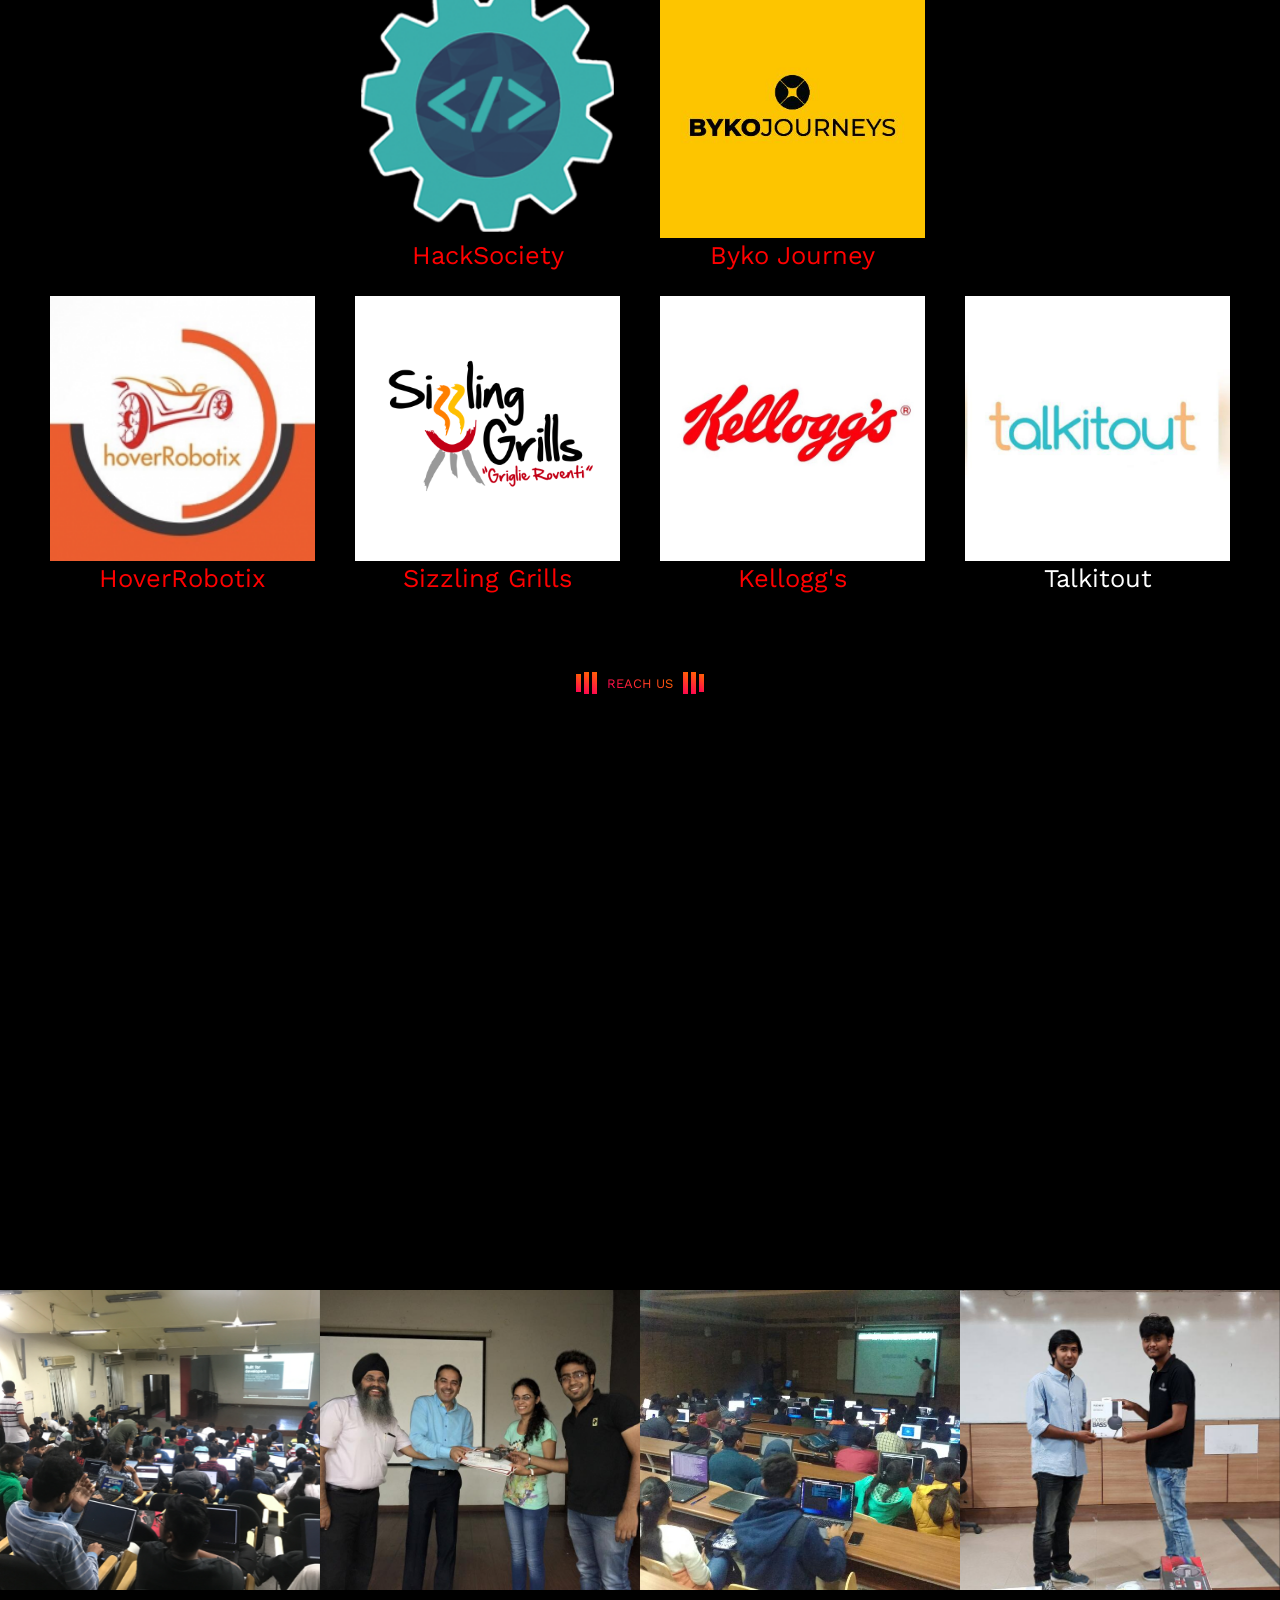
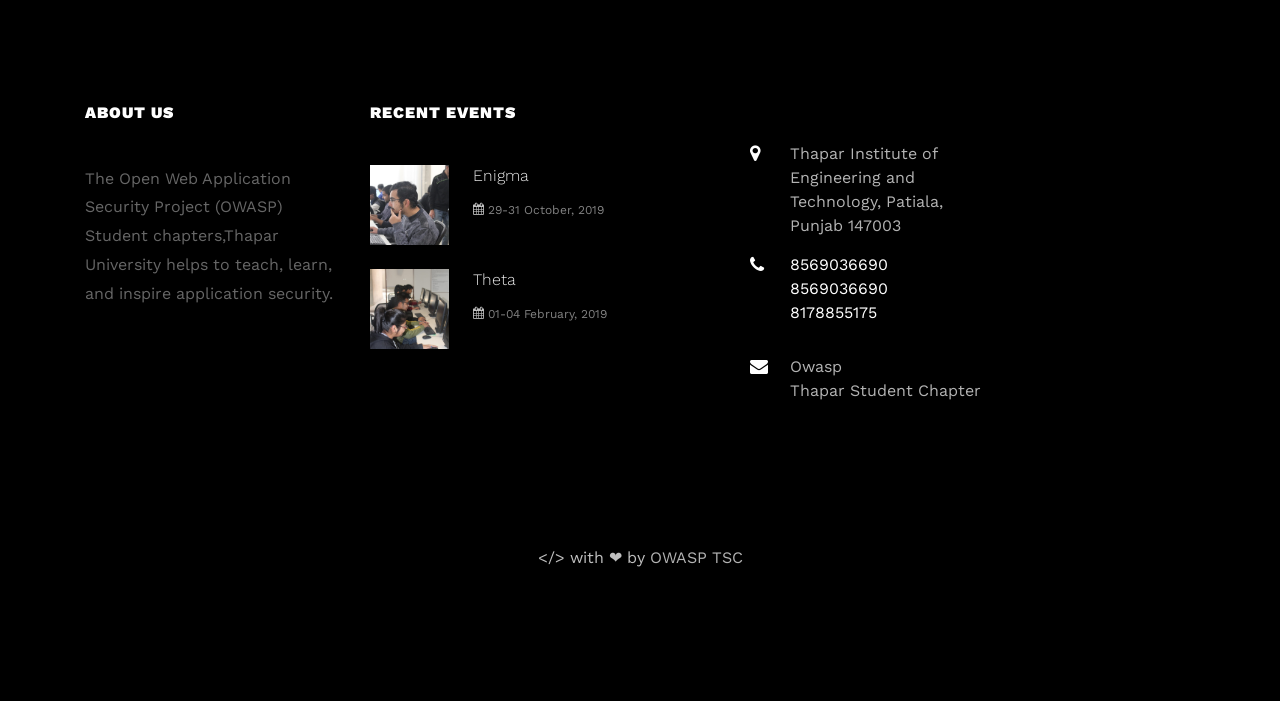
==== commit fc8f5b8f: "registration" ====
--- a/index.html
+++ b/index.html
@@ -728,7 +728,7 @@
 			<center>
 					<iframe
 						src="https://www.google.com/maps/embed?pb=!1m18!1m12!1m3!1d860.725749403351!2d76.36797312918434!3d30.35370659886068!2m3!1f0!2f0!3f0!3m2!1i1024!2i768!4f13.1!3m3!1m2!1s0x391028ac16b7dc19%3A0x89d573b384715d33!2sTAN+Auditorium!5e0!3m2!1sen!2sin!4v1551549945193"
-						width=90% height="500" frameborder="0" style="border:0;" allowfullscreen></iframe>
+						width=100% height="500" frameborder="2" style="border:0;" allowfullscreen></iframe>
 			</center>
 				<!--div class="col-lg-7 appointment ftco-animate">
 					<div class="heading-section ftco-animate">
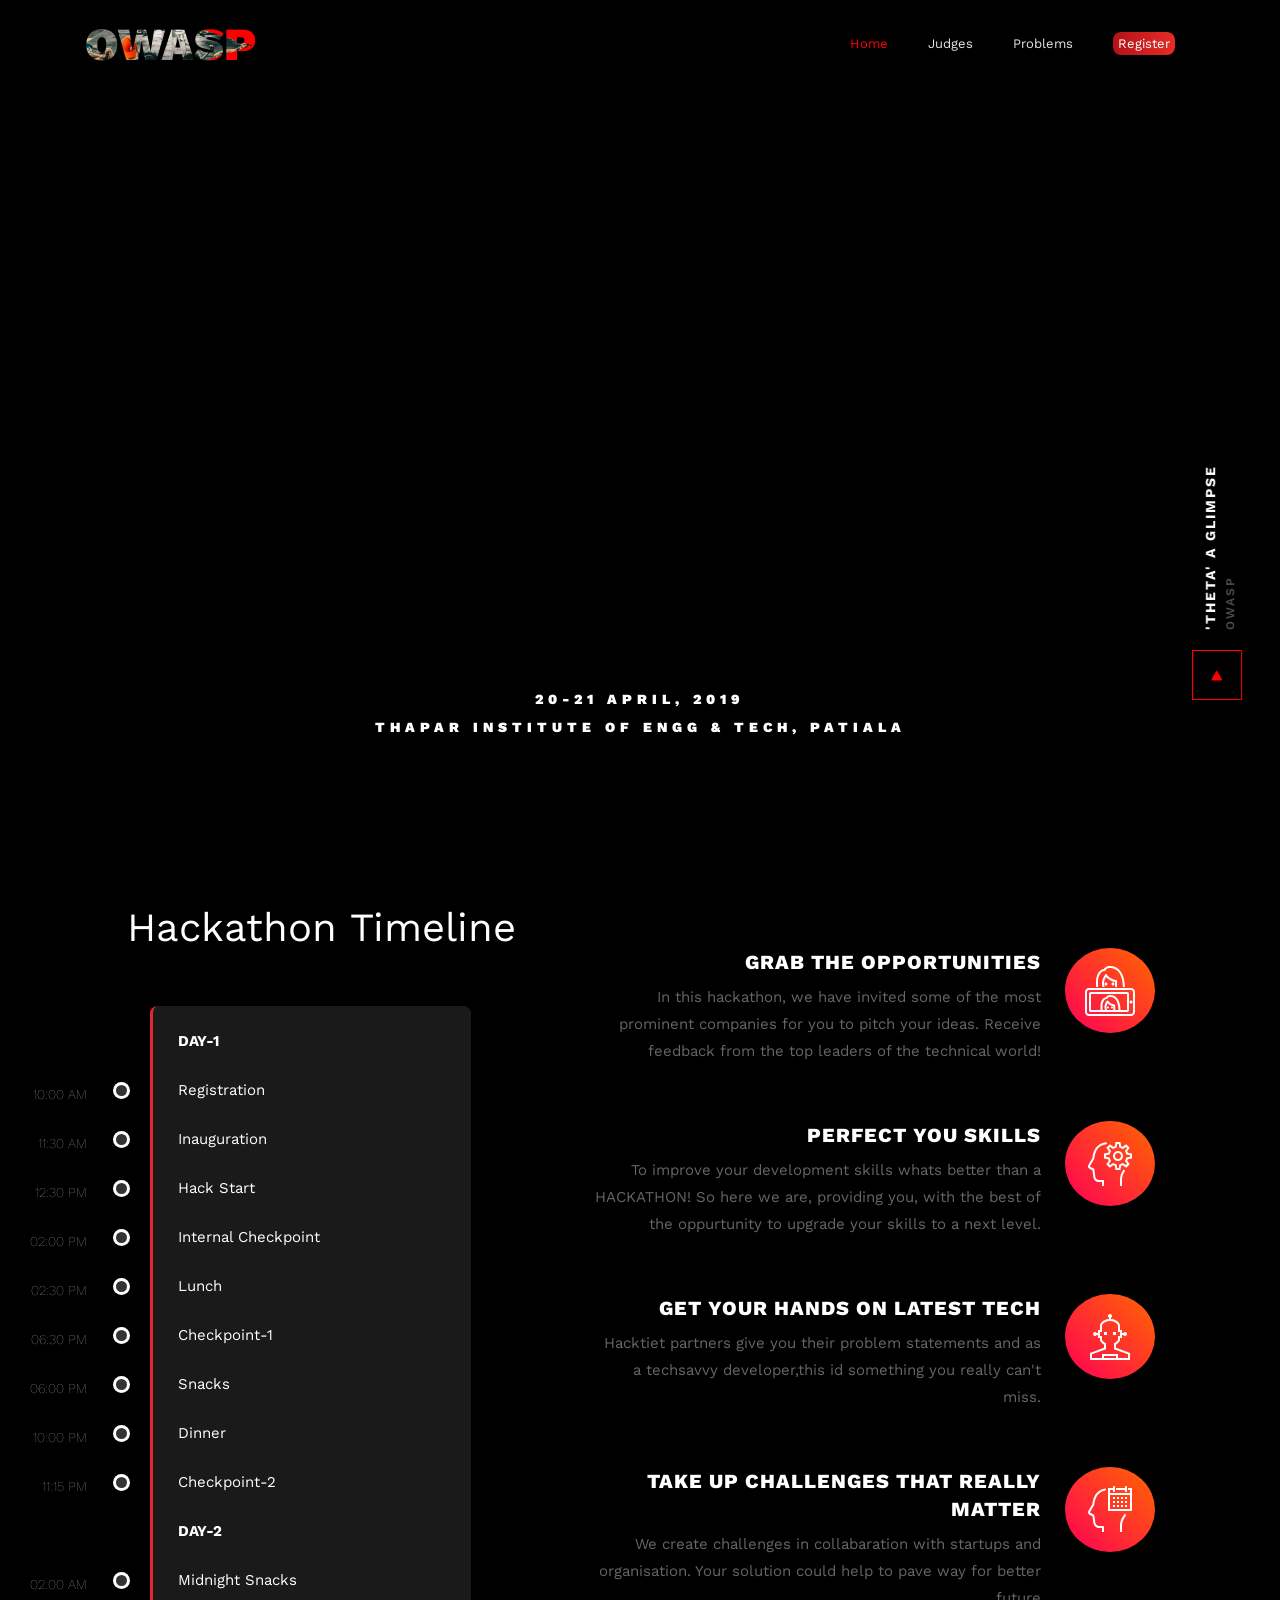
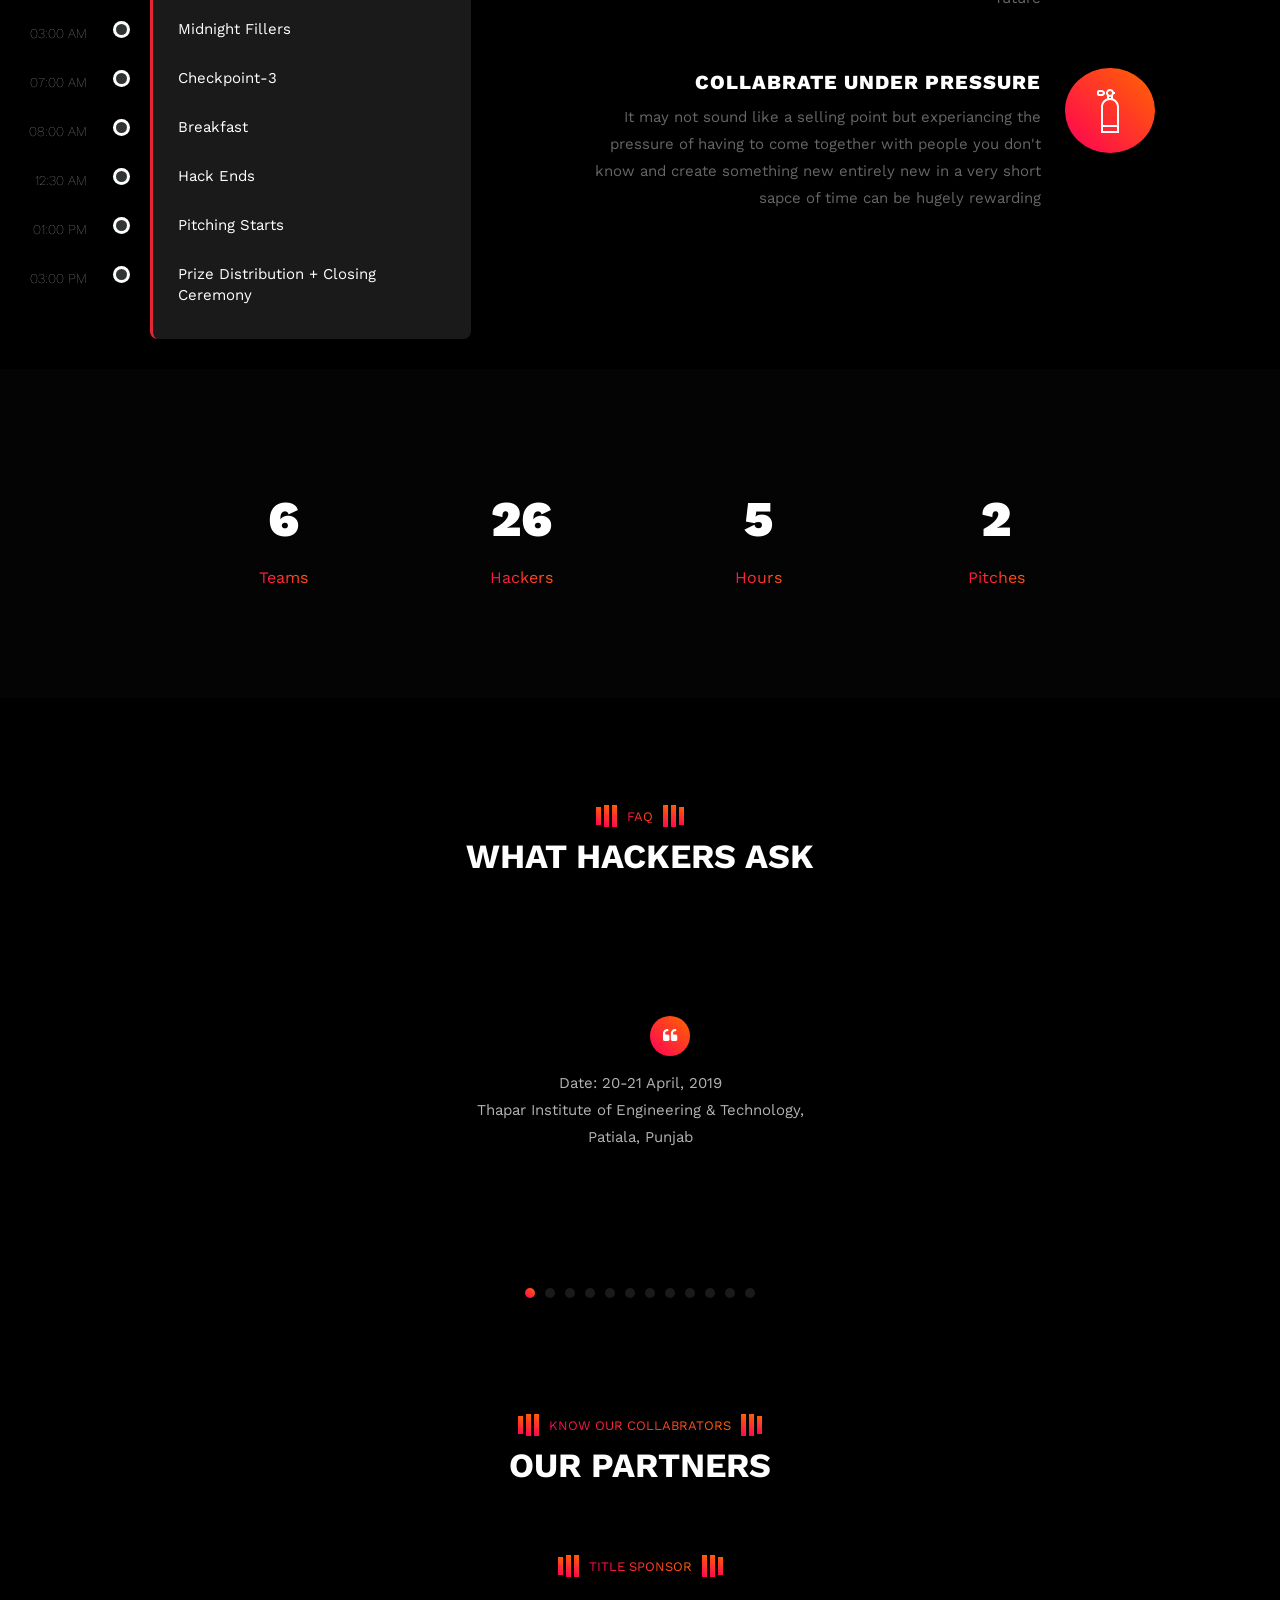
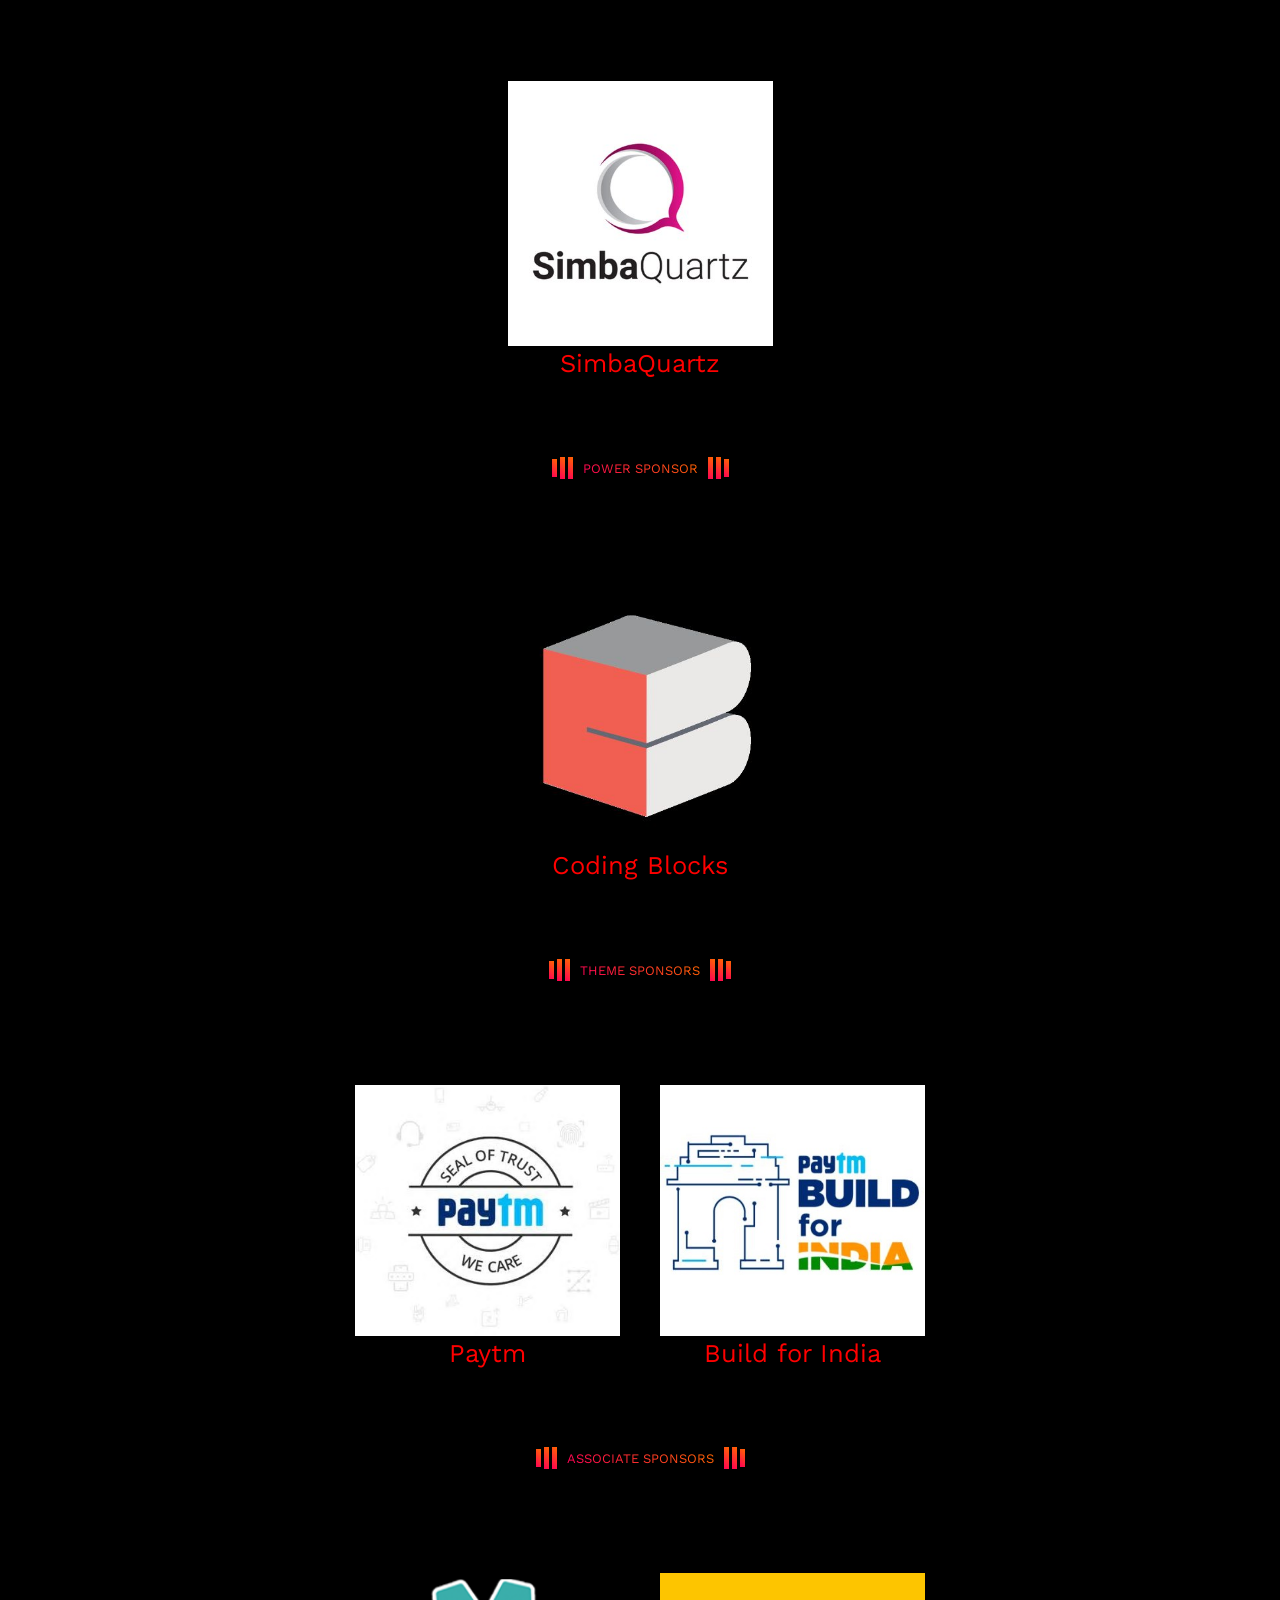
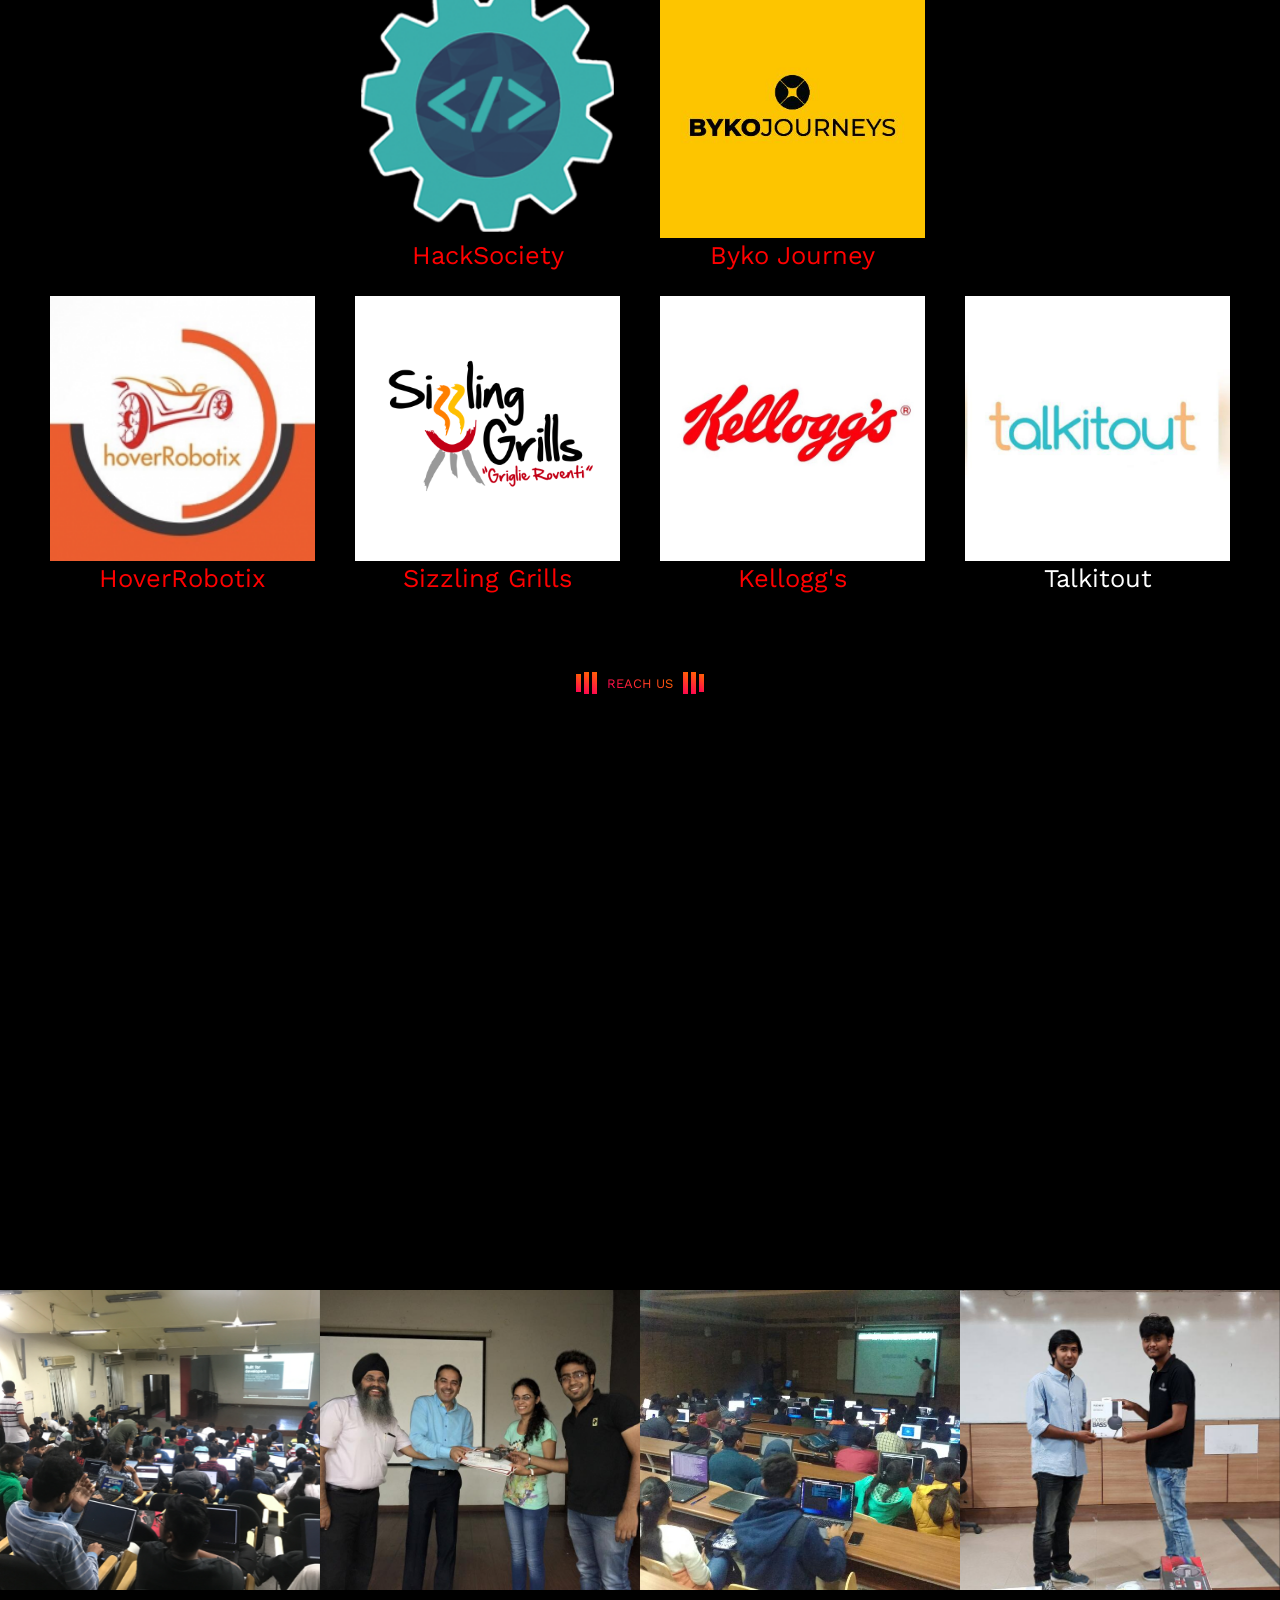
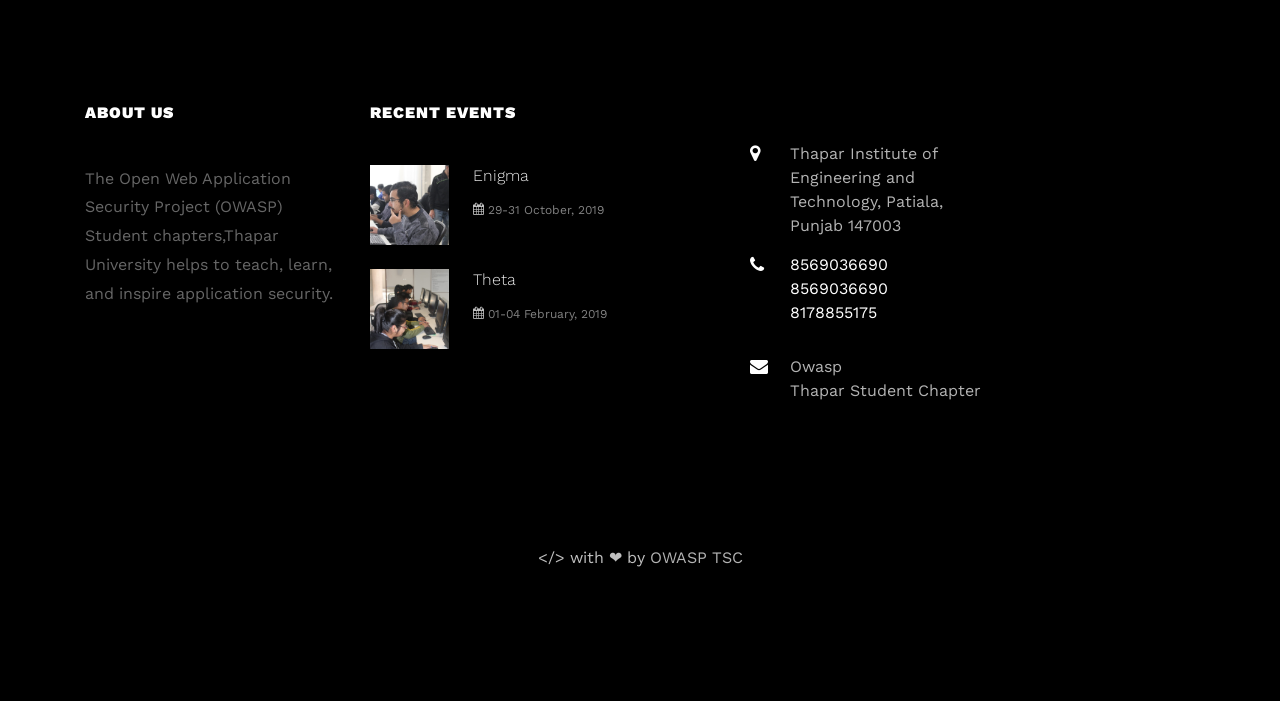
==== commit 5eb7dfbb: "register" ====
--- a/index.html
+++ b/index.html
@@ -38,7 +38,7 @@
 					<li class="nav-item active"><a href="index.html" class="nav-link">Home</a></li>
 					<li class="nav-item"><a href="judge.html" class="nav-link">Judges</a></li>
 					<li class="nav-item"><a href="problem.html" class="nav-link">Problems</a></li>
-					<li class="nav-item"><a href="https://hacksociety.tech/attend/hackathon/84" class="nav-link">
+					<li class="nav-item"><a href="register.html" class="nav-link">
 							<div class="buttonregister"
 								style="background: #e52d27;  /* fallback for old browsers */
 						background: -webkit-linear-gradient(to right, #b31217, #e52d27);  /* Chrome 10-25, Safari 5.1-6 */
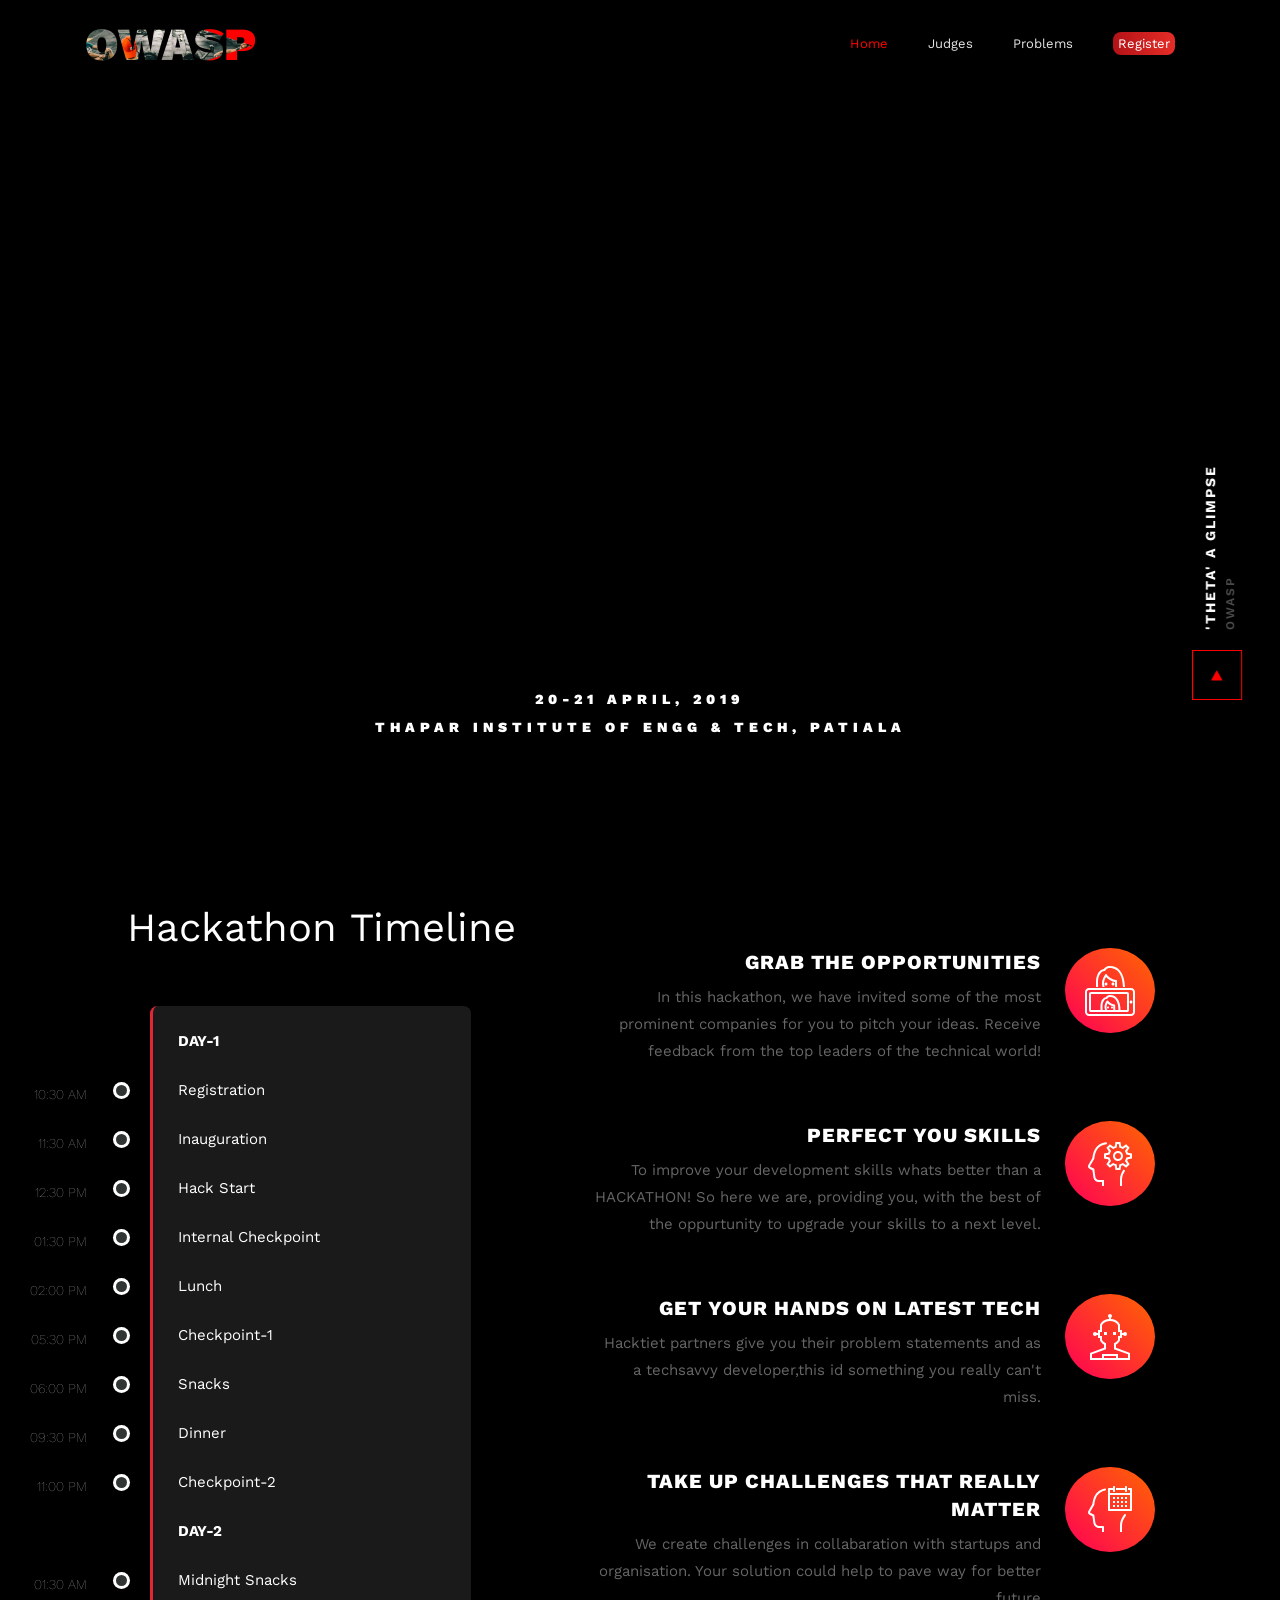
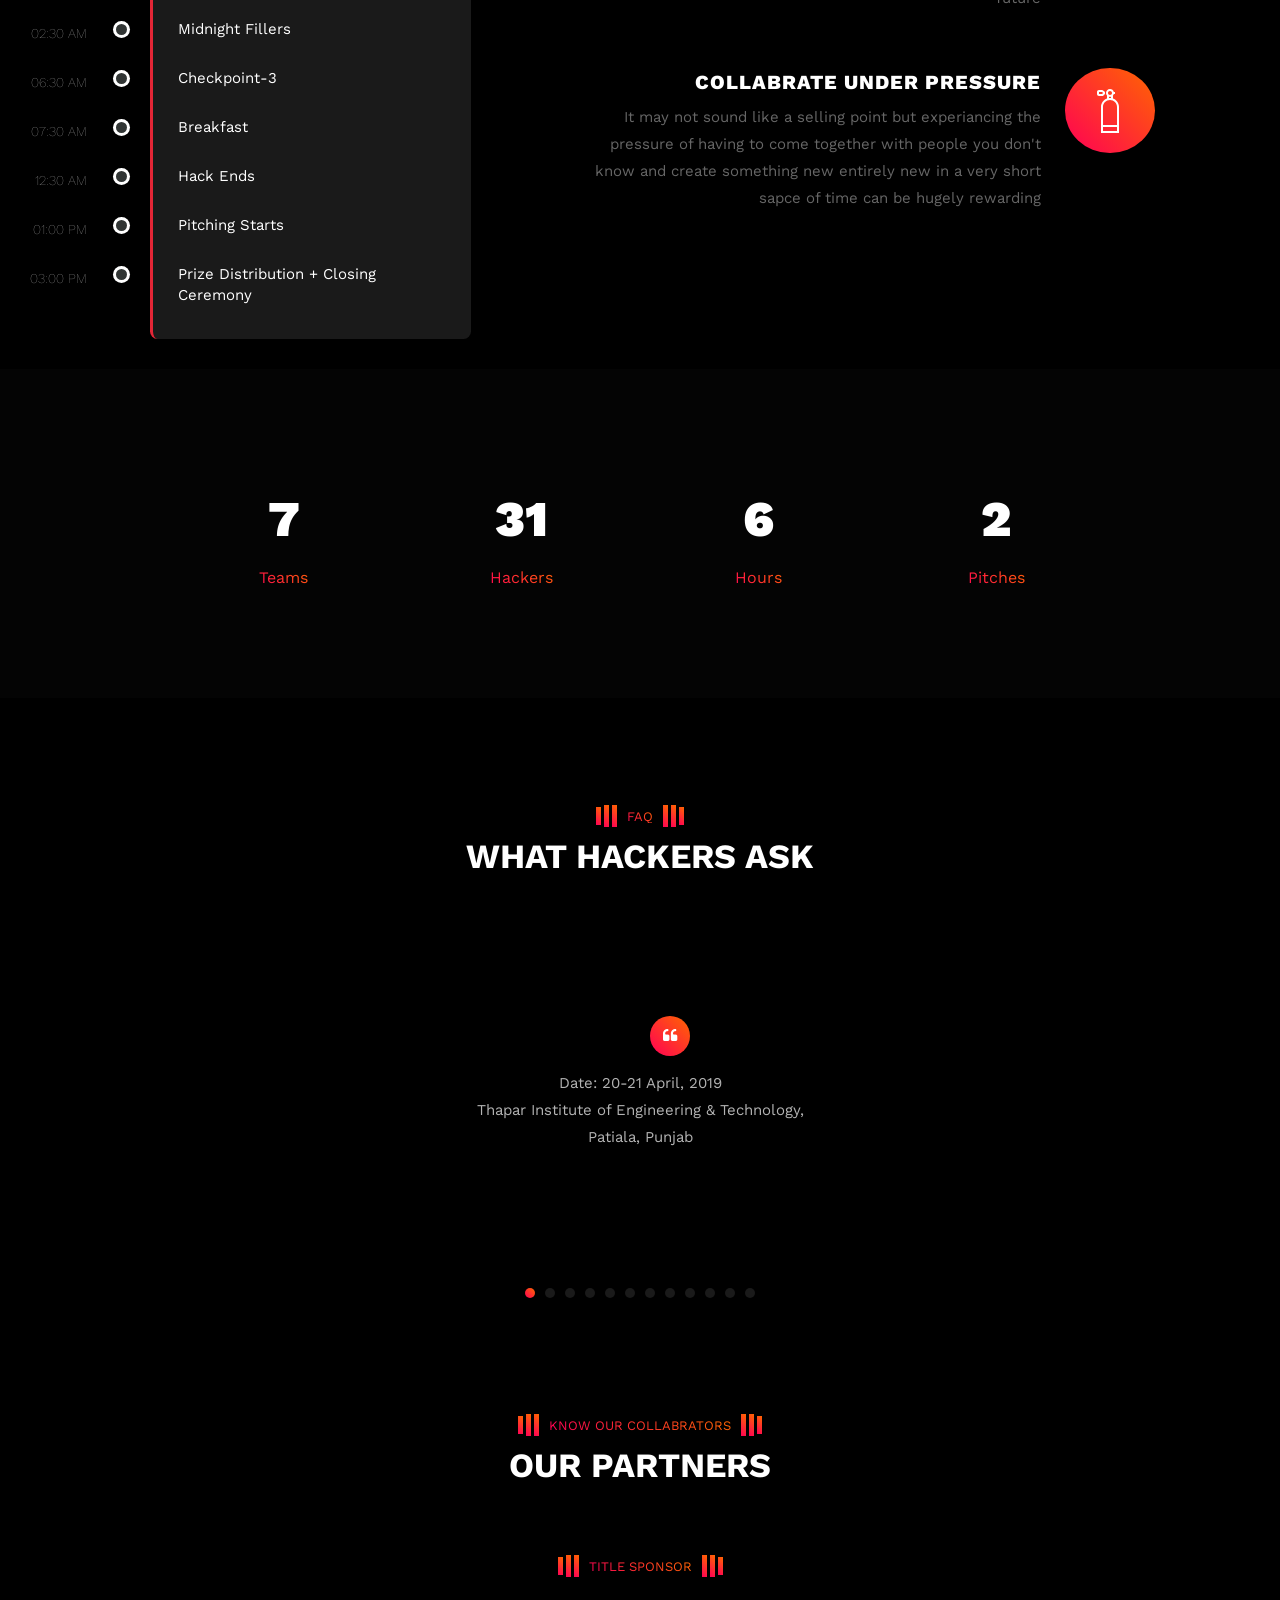
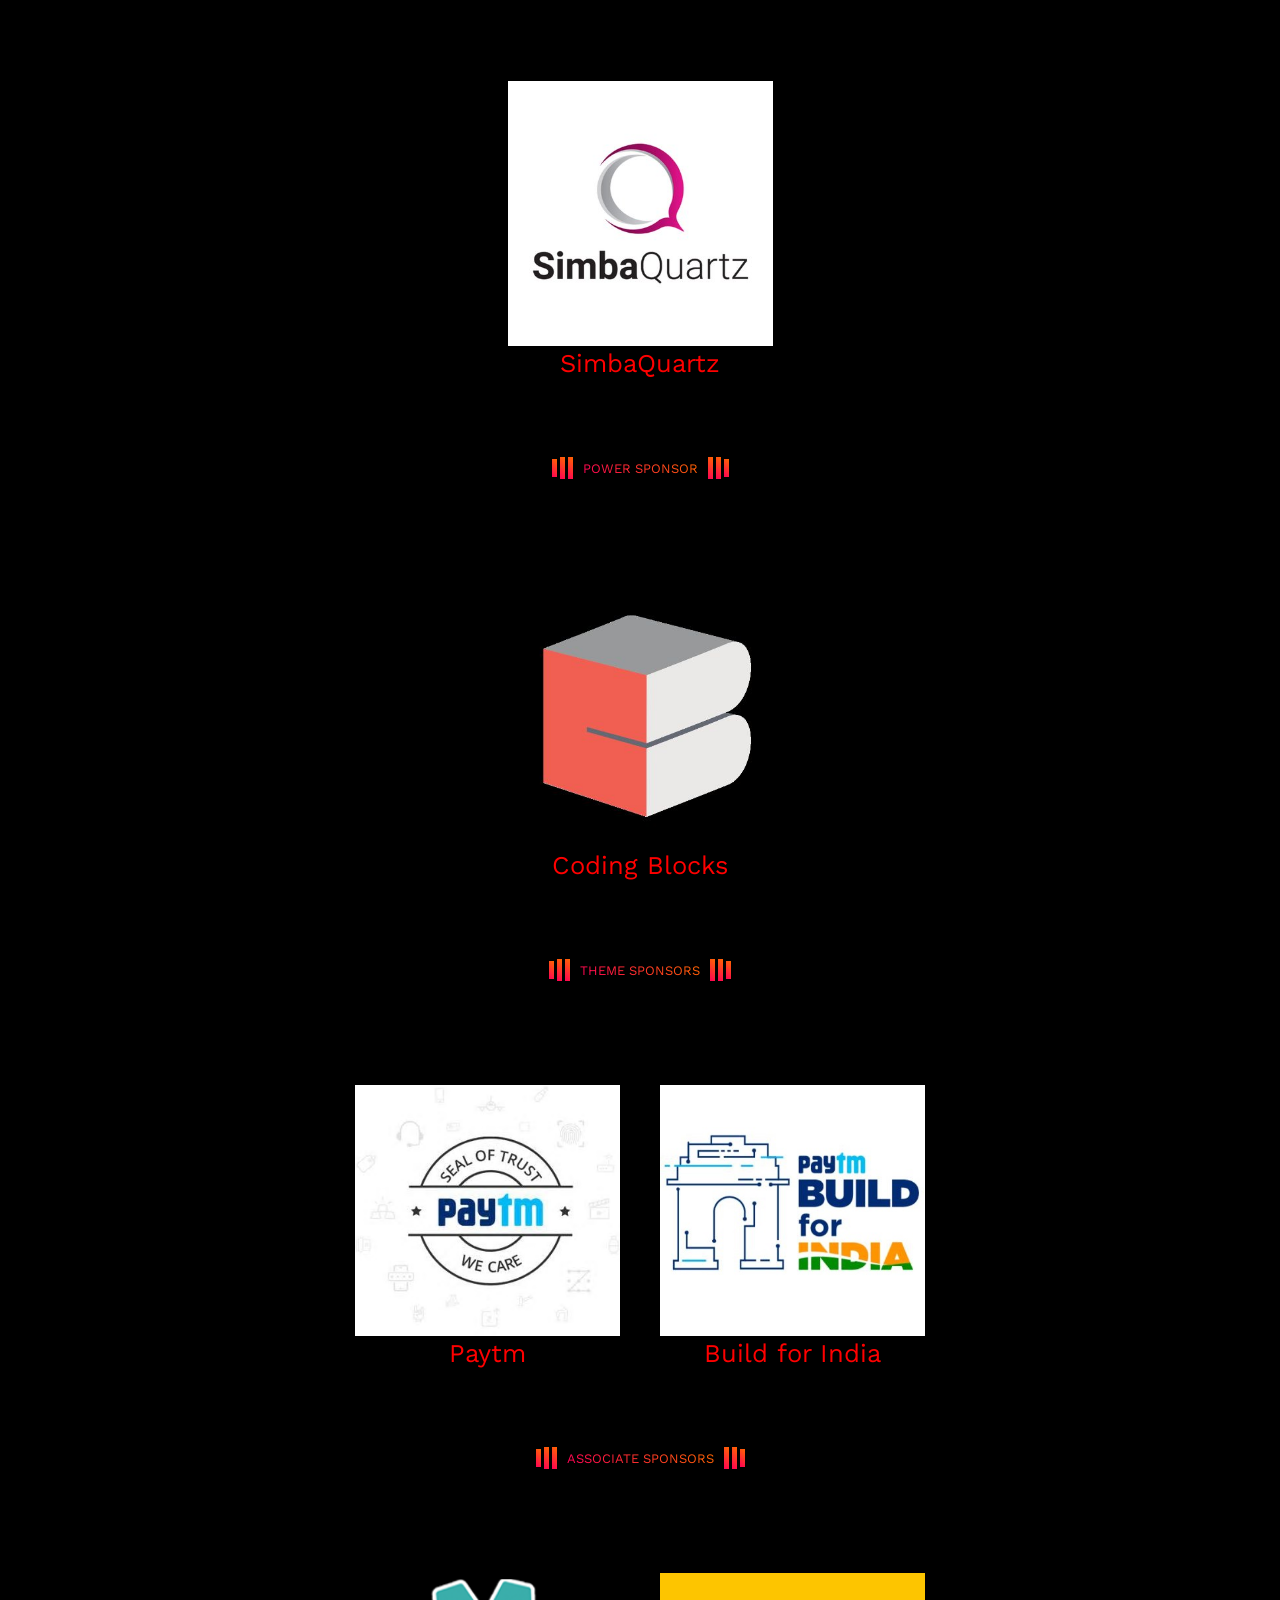
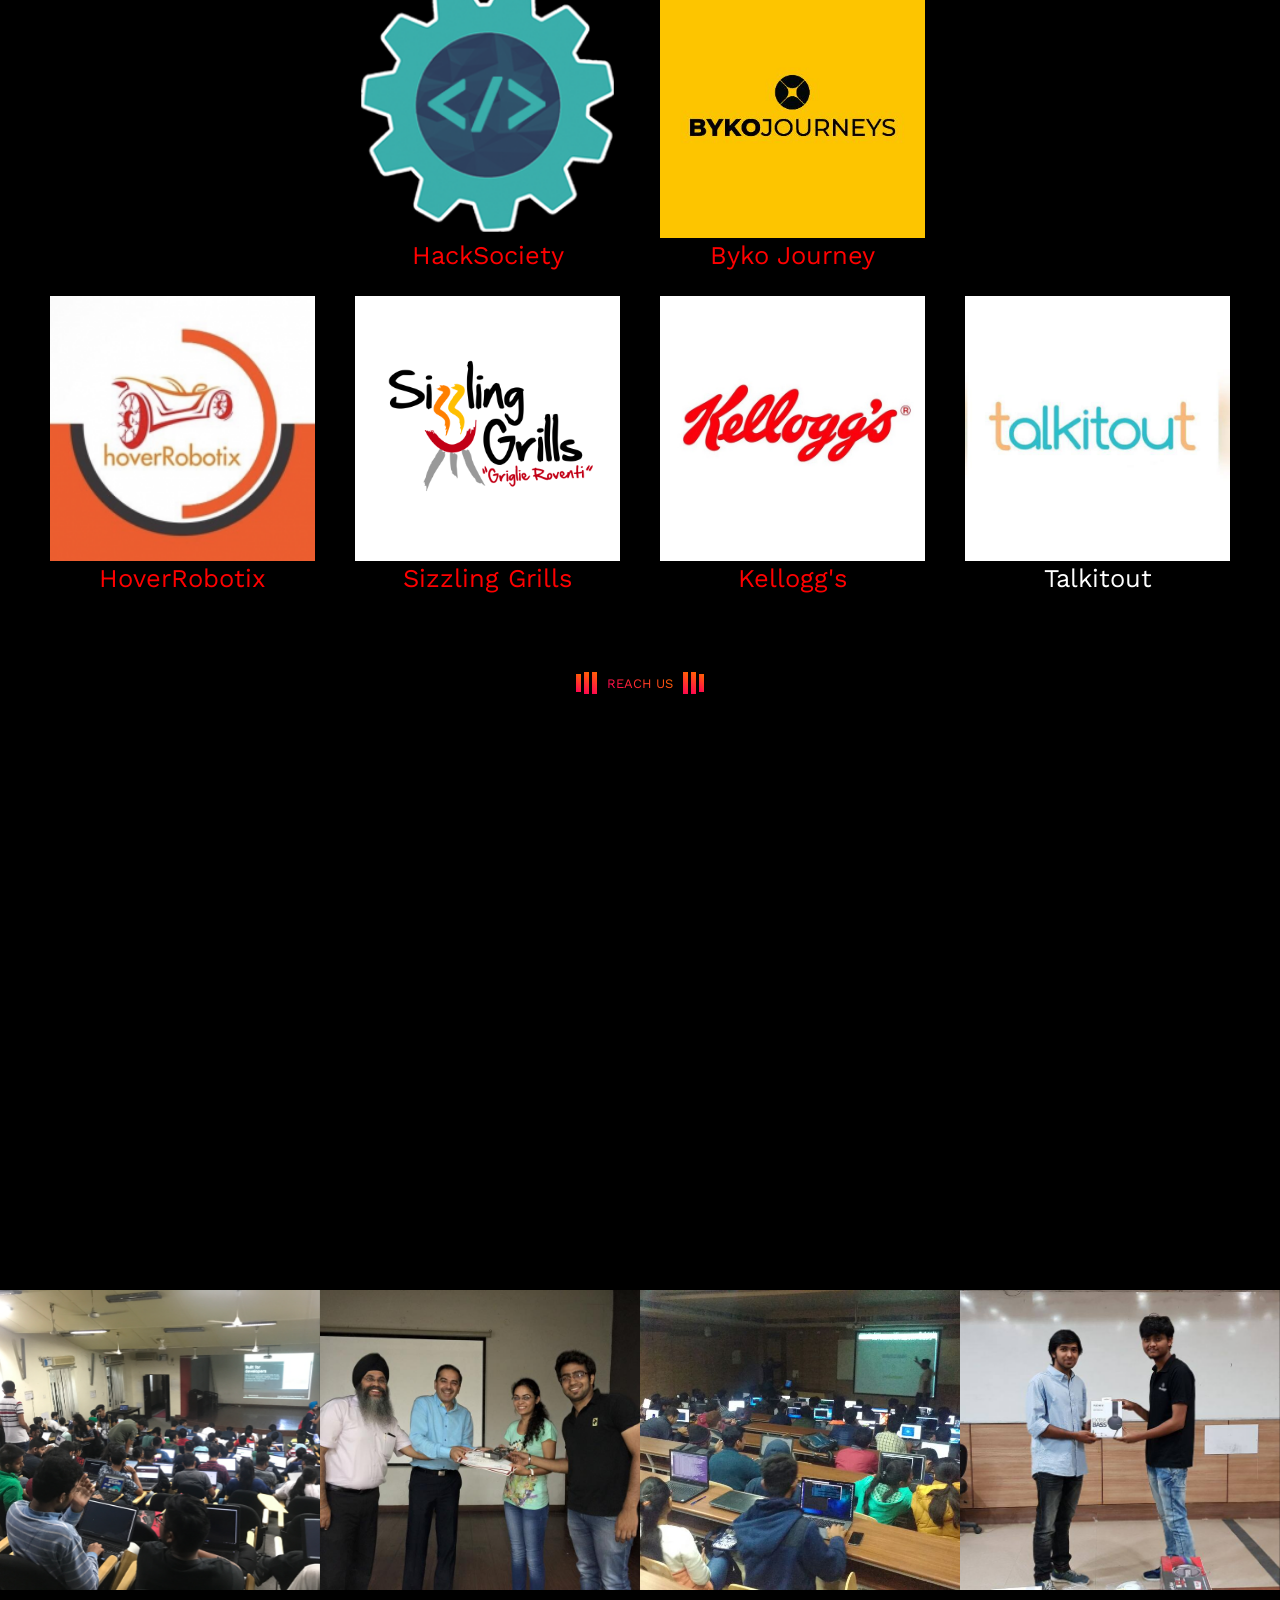
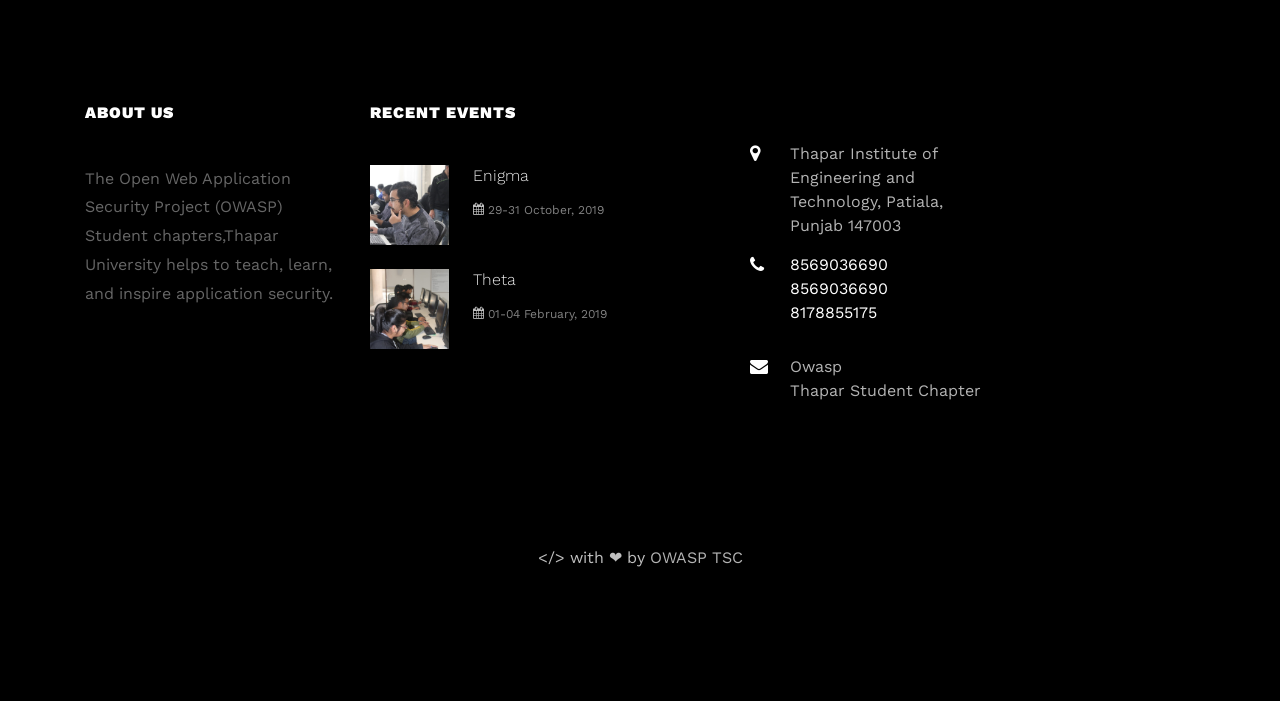
==== commit ba69632d: "timetable" ====
--- a/index.html
+++ b/index.html
@@ -77,7 +77,7 @@
 									<h1><b>DAY-1</b></h1>
 								</div>
 							</li>
-							<li class="event" data-date="10:00 AM">
+							<li class="event" data-date="10:30 AM">
 								<div class="member-infos">
 									<h1 class='member-title'>Registration</h1>
 								</div>
@@ -92,18 +92,18 @@
 									<h1 class='member-title'>Hack Start</h1>
 								</div>
 							</li>
+							<li class="event" data-date="01:30 PM">
+								<div class="member-infos">
+									<h1 class='member-title'>Internal Checkpoint</h1>
+								</div>
+							</li>
 							<li class="event" data-date="02:00 PM">
 								<div class="member-infos">
-									<h1 class='member-title'>Internal Checkpoint</h1>
-								</div>
-							</li>
-							<li class="event" data-date="02:30 PM">
-								<div class="member-infos">
 									<h1 class='member-title'>Lunch</h1>
 								</div>
 							</li>
 							</li>
-							<li class="event" data-date="06:30 PM">
+							<li class="event" data-date="05:30 PM">
 								<div class="member-infos">
 									<h1 class='member-title'>Checkpoint-1</h1>
 								</div>
@@ -114,12 +114,12 @@
 								</div>
 							</li>
 							
-							<li class="event" data-date="10:00 PM">
+							<li class="event" data-date="09:30 PM">
 								<div class="member-infos">
 									<h1 class='member-title'>Dinner</h1>
 								</div>
 							</li>
-							<li class="event" data-date="11:15 PM">
+							<li class="event" data-date="11:00 PM">
 								<div class="member-infos">
 									<h1 class='member-title'>Checkpoint-2</h1>
 								</div>
@@ -131,22 +131,22 @@
 								</div>
 							</li>
 
-							<li class="event" data-date="02:00 AM">
+							<li class="event" data-date="01:30 AM">
 								<div class="member-infos">
 									<h1 class='member-title'>Midnight Snacks</h1>
 								</div>
 							</li>
-							<li class="event" data-date="03:00 AM">
+							<li class="event" data-date="02:30 AM">
 								<div class="member-infos">
 									<h1 class='member-title'>Midnight Fillers</h1>
 								</div>
 							</li>
-							<li class="event" data-date="07:00 AM">
+							<li class="event" data-date="06:30 AM">
 								<div class="member-infos">
 									<h1 class='member-title'>Checkpoint-3</h1>
 								</div>
 							</li>
-							<li class="event" data-date="08:00 AM">
+							<li class="event" data-date="07:30 AM">
 								<div class="member-infos">
 									<h1 class='member-title'>Breakfast</h1>
 								</div>
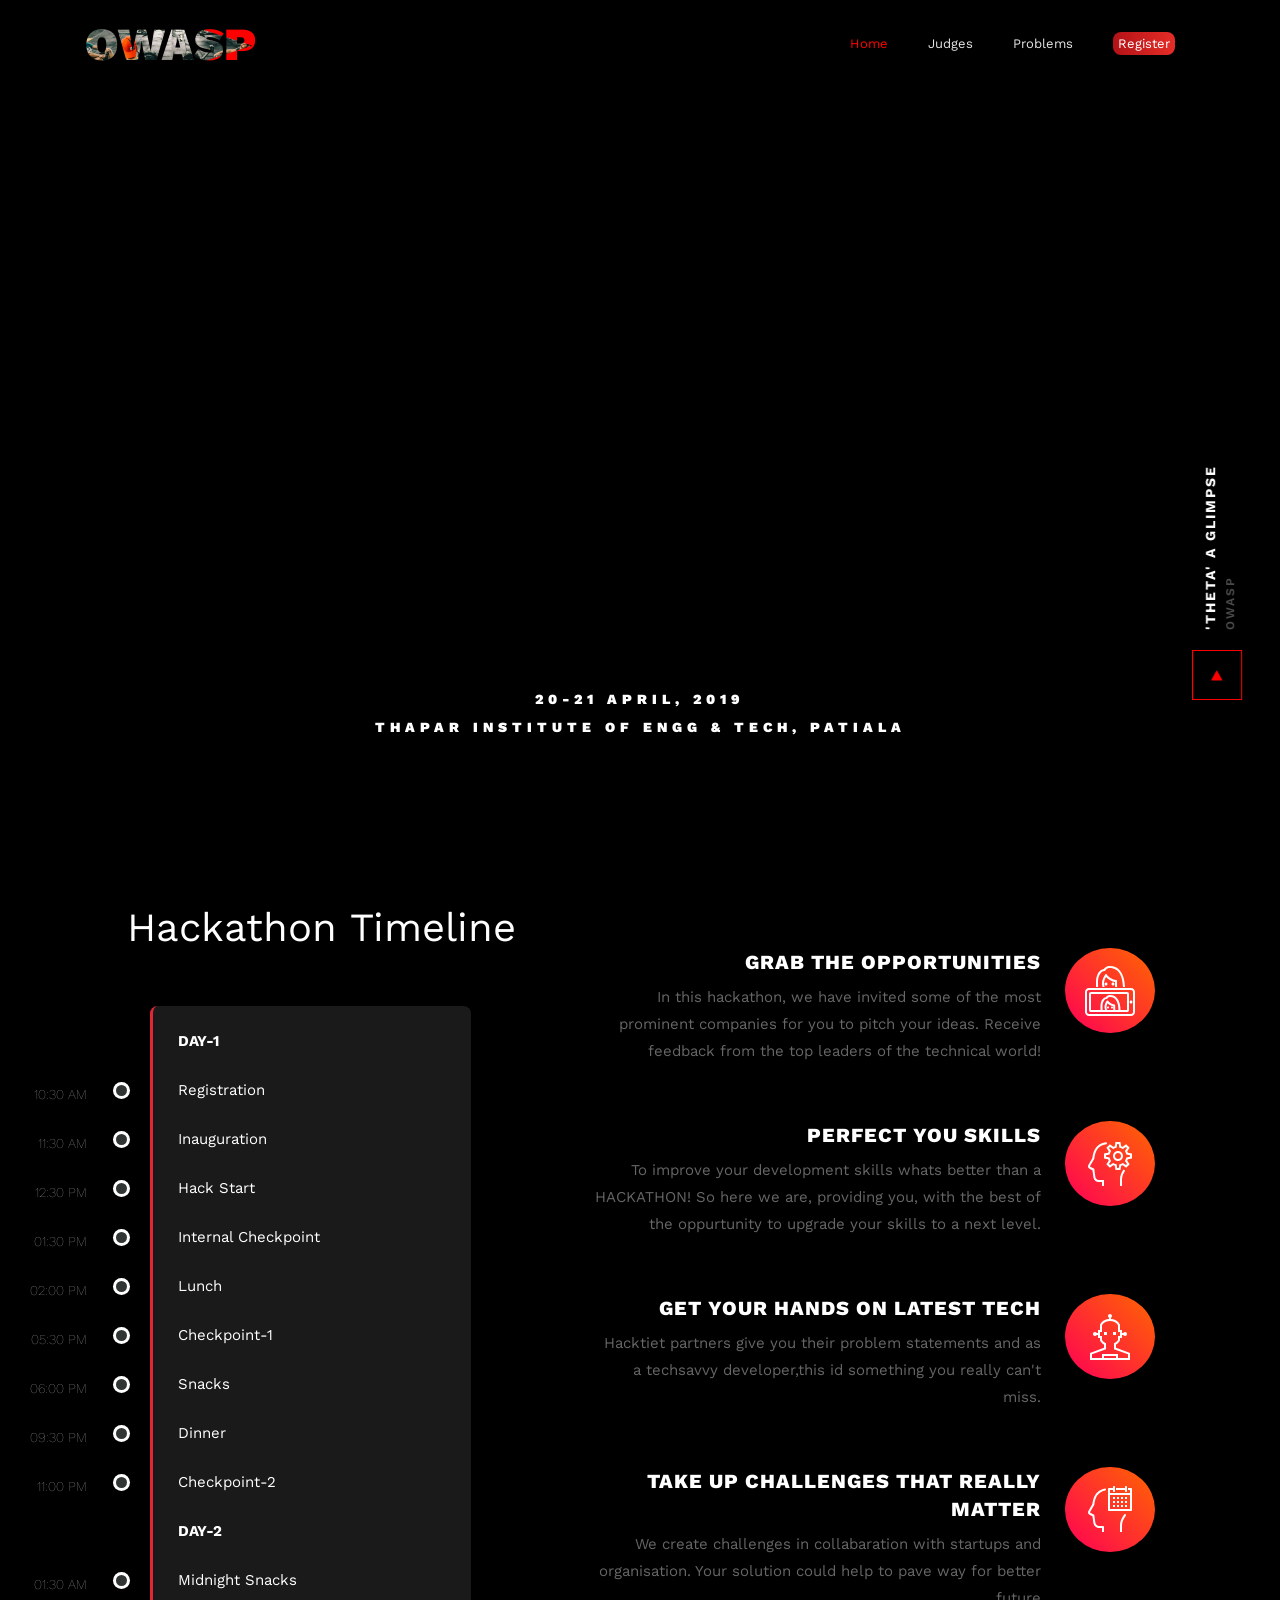
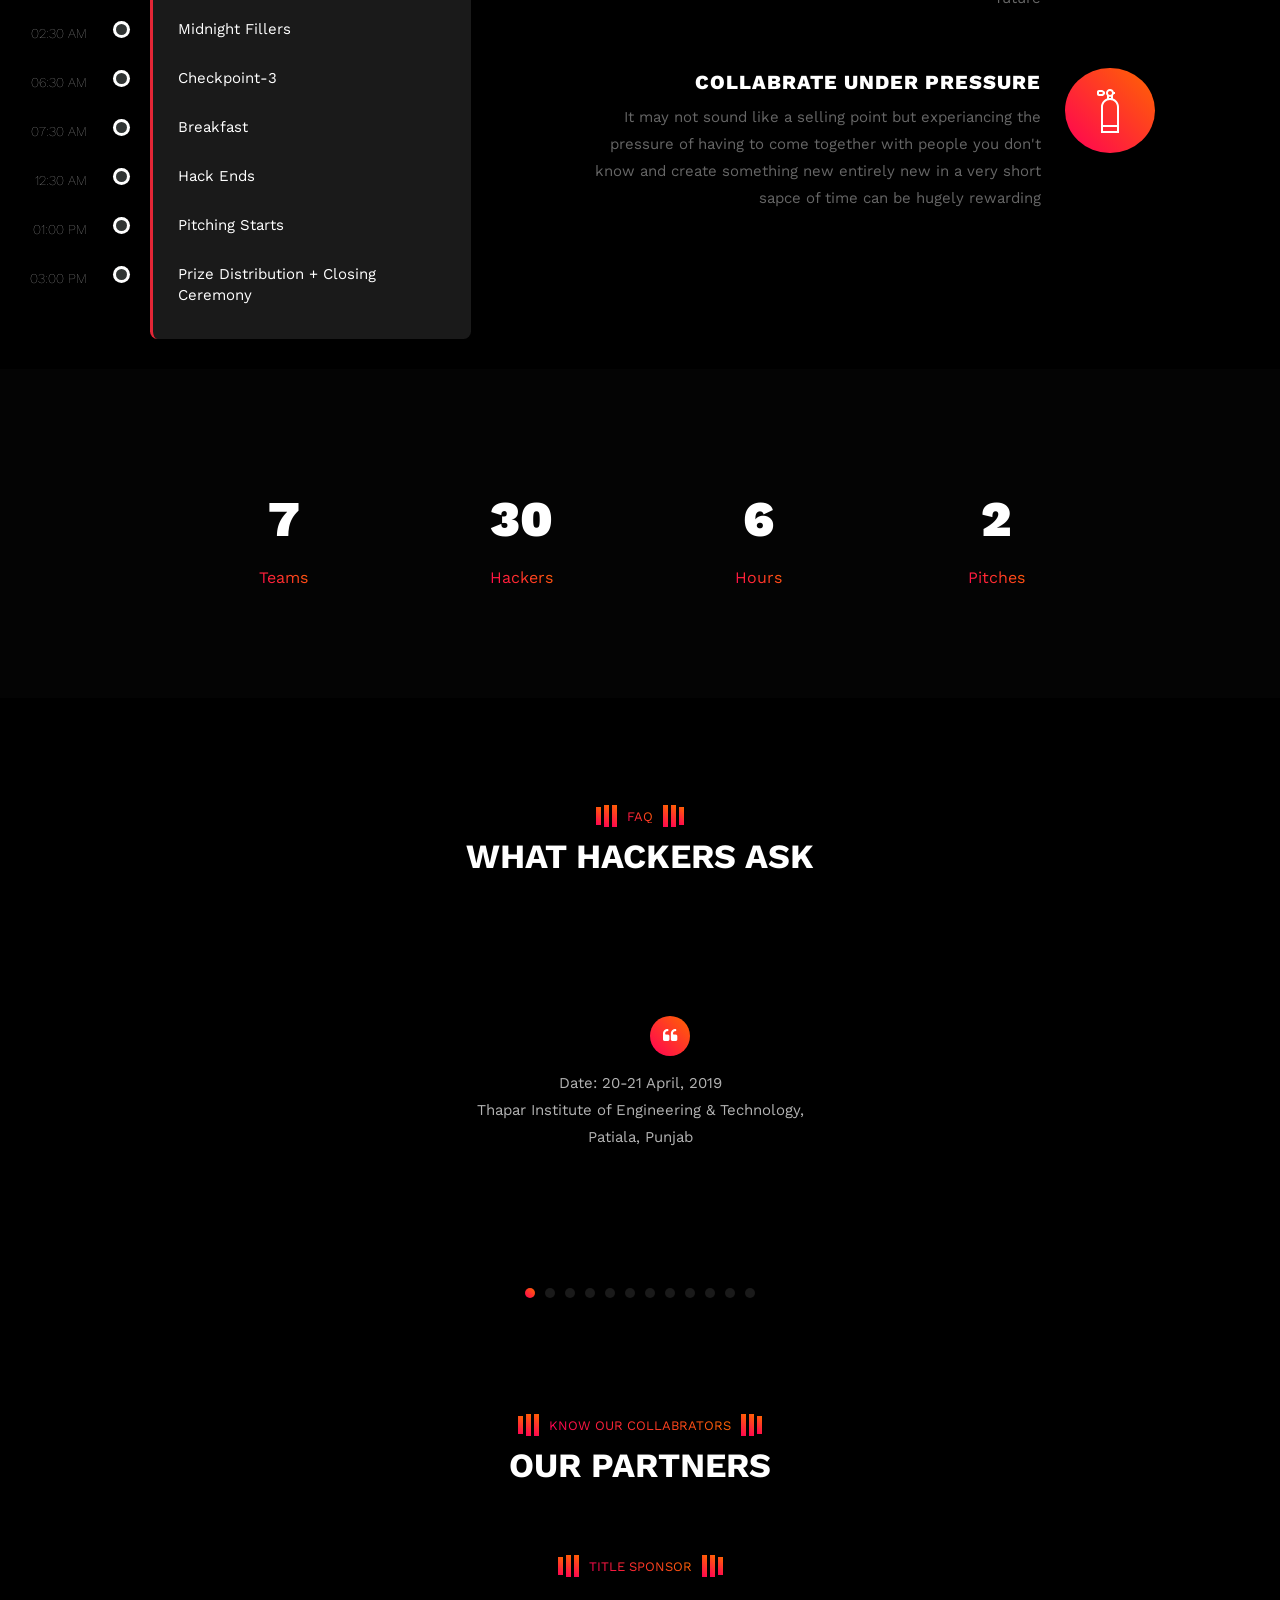
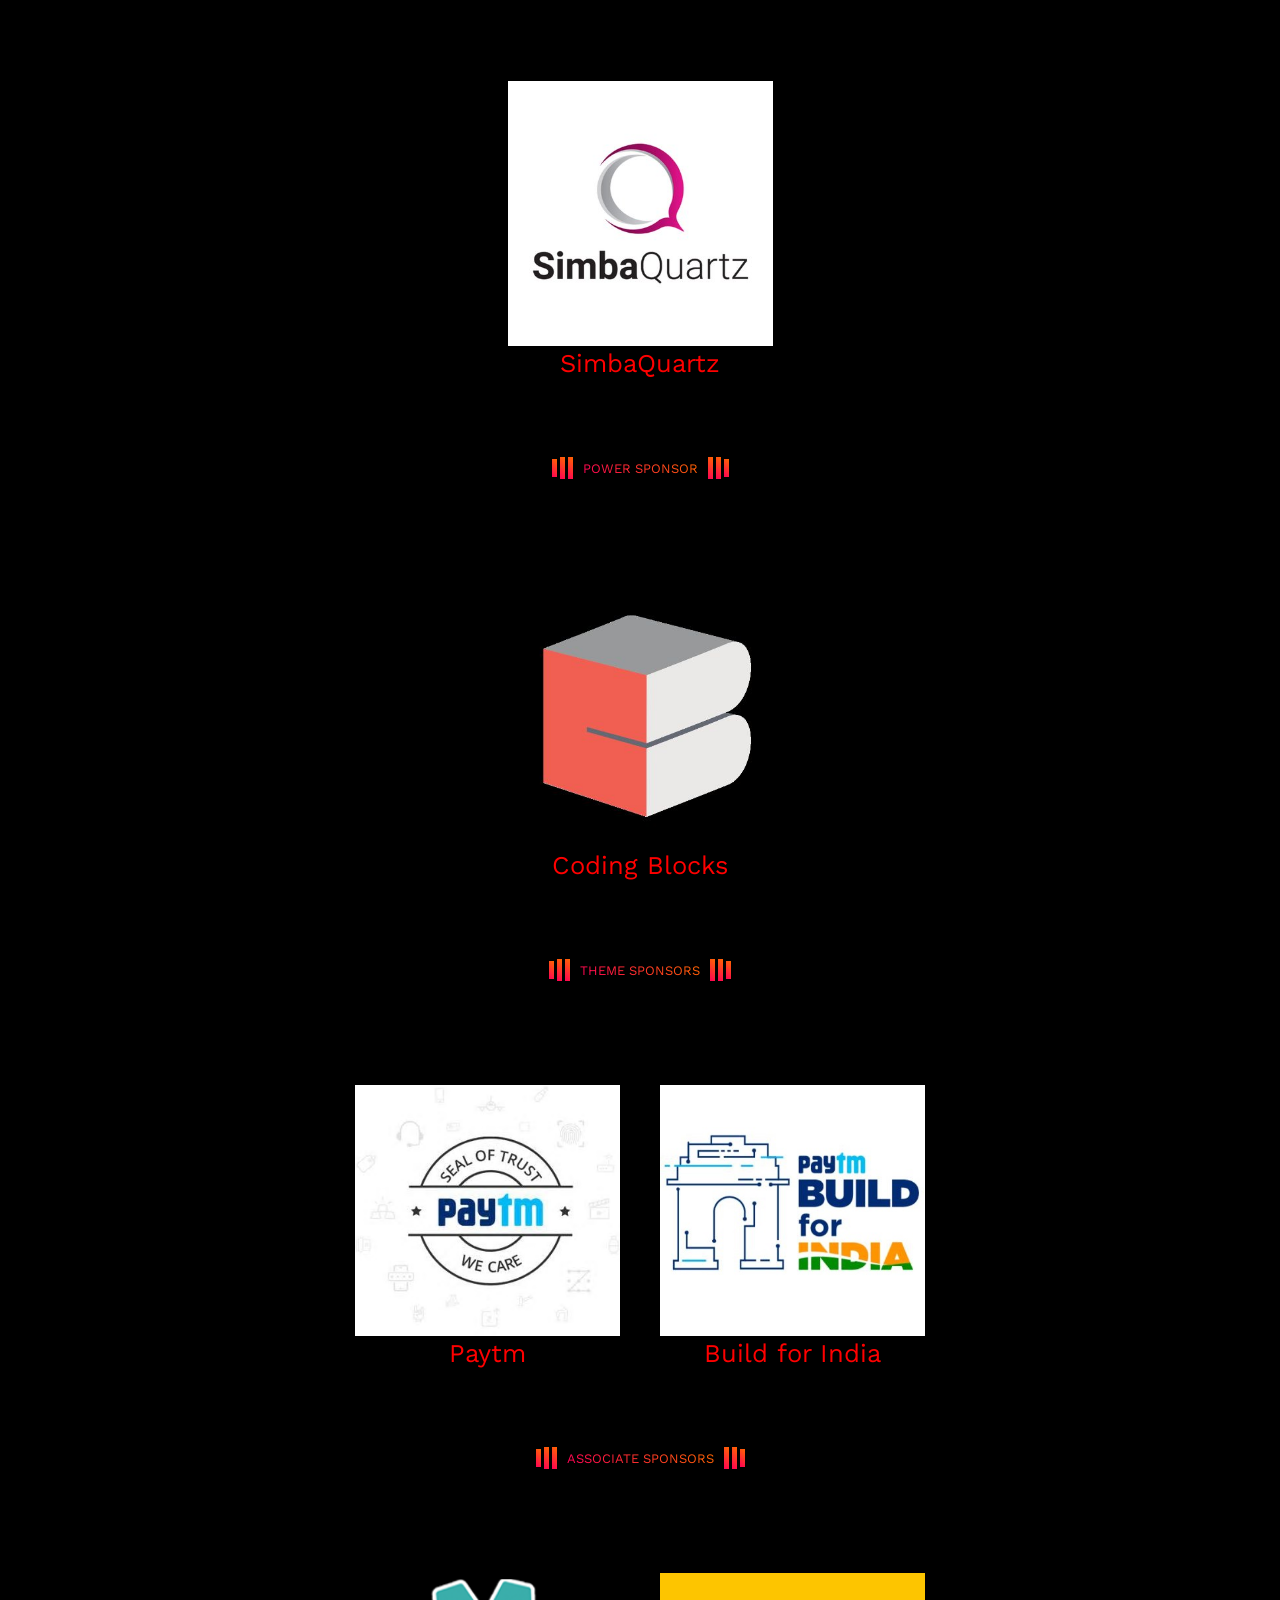
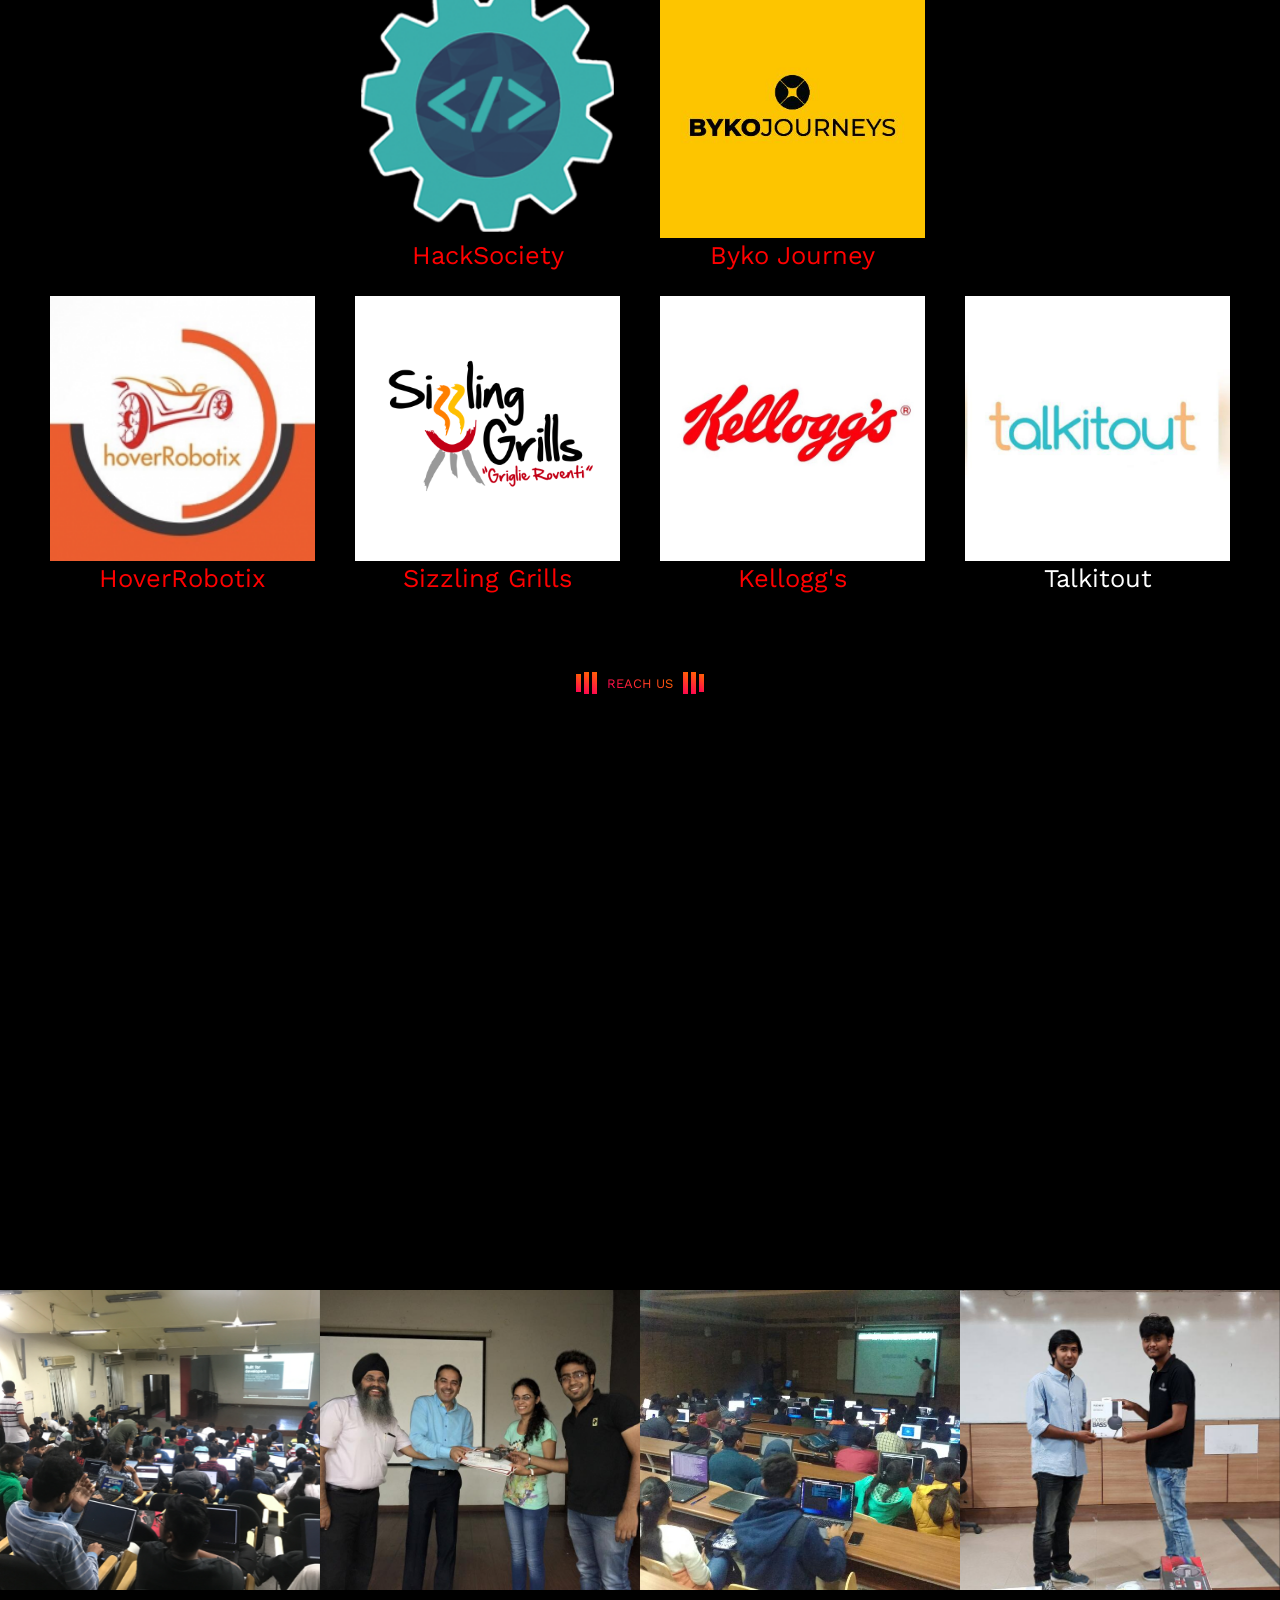
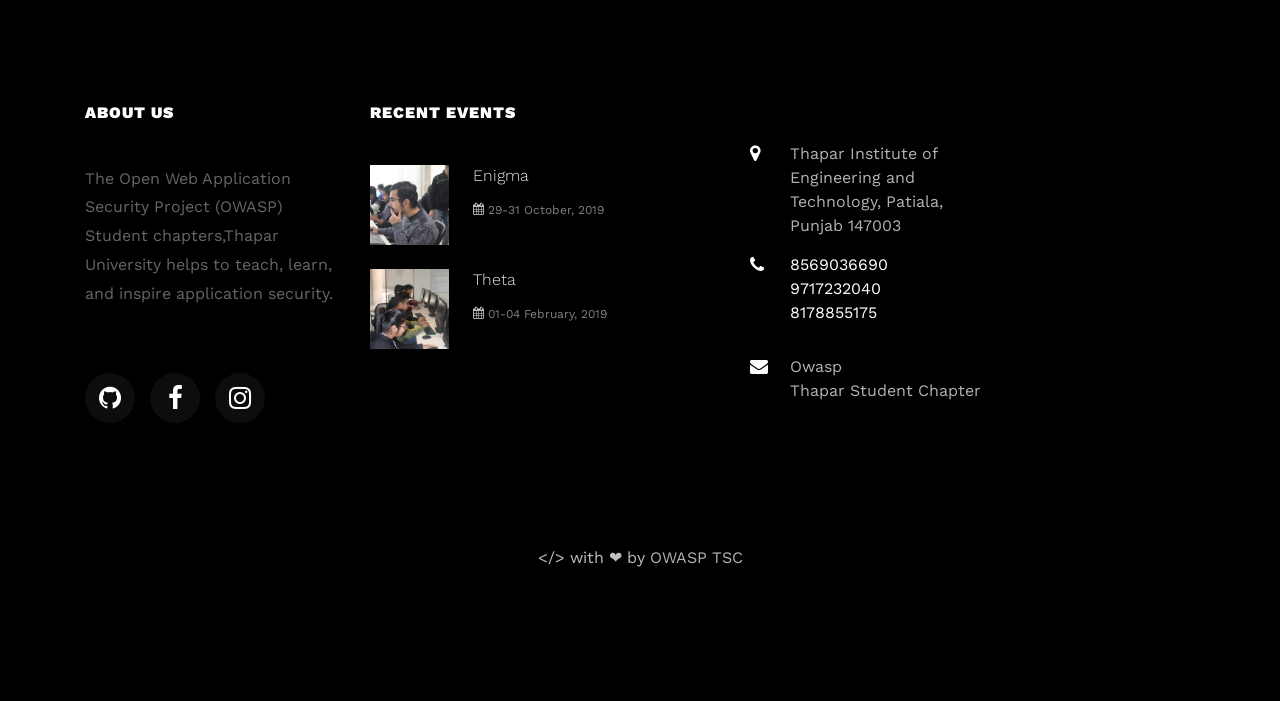
==== commit c73d5162: "two memb added" ====
--- a/index.html
+++ b/index.html
@@ -864,7 +864,7 @@
 									<li><span class="icon icon-map-marker"></span><span class="text"> Thapar Institute
 											of Engineering and Technology, Patiala,<br> Punjab 147003
 										</span></li>
-									<li><a href="#"><span class="icon icon-phone"></span><span class="text">8569036690<br> 8569036690<br> 8178855175</span></a></li>
+									<li><a href="#"><span class="icon icon-phone"></span><span class="text">8569036690<br> 9717232040<br> 8178855175</span></a></li>
 												
 									<li><a href="mailto:owasp_tsc_thapar.edu?Subject=Hello%20again" target="_top"><span
 												class="icon icon-envelope"></span><span class="text"></span>Owasp
